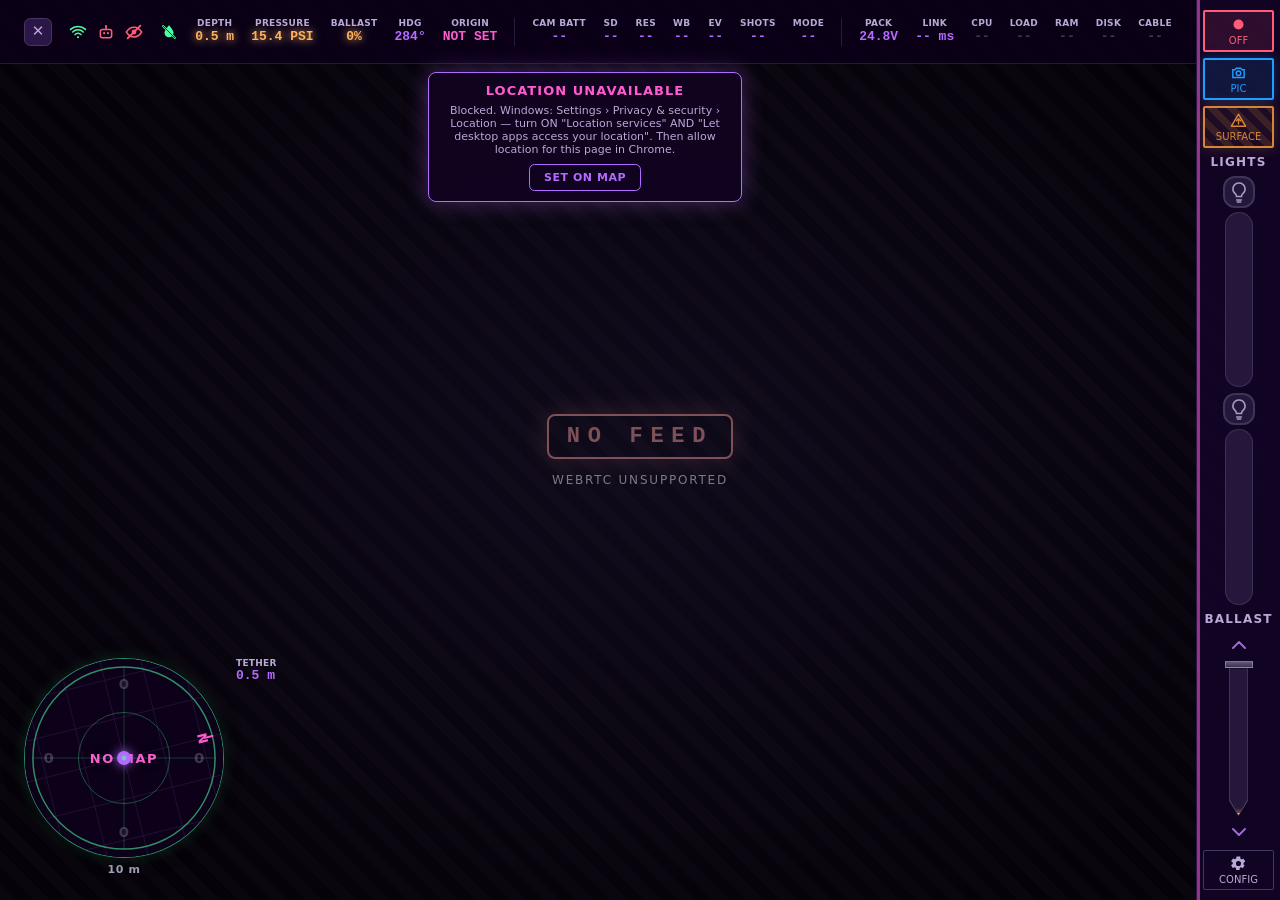
==== client/index.html @ 6495c845 "Drag up to fill the ballast, like drawing a syringe Down-to-fill was defensible while this was a bar" ====
<!DOCTYPE html><html class="dark" lang="en"><head>
<meta charset="utf-8">
<meta content="width=device-width, initial-scale=1.0, maximum-scale=1.0, user-scalable=no, viewport-fit=cover" name="viewport">
<title>Neptune</title>
<!-- app-like: installable PWA (fullscreen, no URL bar) + status-bar theming -->
<link rel="manifest" href="manifest.json">
<link rel="icon" href="icon.svg" type="image/svg+xml">
<link rel="apple-touch-icon" href="icon.svg">
<meta name="theme-color" content="#0c0118">
<meta name="mobile-web-app-capable" content="yes">
<meta name="apple-mobile-web-app-capable" content="yes">
<meta name="apple-mobile-web-app-title" content="Neptune">
<meta name="apple-mobile-web-app-status-bar-style" content="black-translucent">
<link rel="stylesheet" href="css/styles.css">
</head>
<body class="bg-surface-dim text-on-surface font-body-standard overflow-hidden select-none">

<!-- CAMERA FEED — PRIMARY view (§2), fills the viewport; shrinks to a PiP only when the map is expanded. -->
<div id="video-layer" class="fixed inset-0" style="z-index:0">
  <div id="video-backdrop"></div>
  <!-- WebRTC feed from go2rtc (WOLFANG camera). srcObject set by video.js — never unmounted. -->
  <video id="video-feed" class="w-full h-full object-cover opacity-90" muted playsinline autoplay style="position:absolute;inset:0;z-index:1;visibility:hidden"></video>
  <div id="no-feed" class="hidden">
    <div class="nf-badge" id="no-feed-badge">NO&nbsp;FEED</div>
    <div class="nf-sub" id="no-feed-sub">awaiting camera</div>
  </div>
  <div class="absolute inset-0 bg-gradient-to-t from-surface-dim/40 to-transparent" style="z-index:3"></div>
  <div class="scanning-line" style="z-index:3"></div>
</div>

<!-- TOP APP BAR -->
<header id="topbar" class="fixed top-0 left-0 h-16 flex justify-between items-center px-edge-margin z-50 bg-surface/30 backdrop-blur-lg border-b border-white/10" style="right:84px">
<!-- Degradation model (§3): every subsystem fails independently, so each gets its own icon
     (internet · ROV link · video · camera control · vehicle). Hover for the live state. -->
<!-- EXIT - first on the left, hard against the edge and away from every other control:
     the handheld has no keyboard, so this is the only way out, and it must never be
     next to something you might be reaching for mid-dive. -->
<button id="btn-exit" title="CLOSE - shut the dashboard down and stop the local server." aria-label="CLOSE - shut the dashboard down and stop the local server.">&#10005;</button>
<div id="status-tri">
  <span id="st-net" class="st-ic" title="WI-FI on this handheld - green: joined to a network that reaches the internet. Amber steady: a wireless card is here but not joined to anything. Amber blinking: joined, but that network has no internet. Red with a slash: no wireless card at all. Wi-Fi is for map imagery and address search only - never for driving the sub." aria-label="WI-FI on this handheld - green: joined to a network that reaches the internet. Amber steady: a wireless card is here but not joined to anything. Amber blinking: joined, but that network has no internet. Red with a slash: no wireless card at all. Wi-Fi is for map imagery and address search only - never for driving the sub."><svg viewBox="0 0 24 24"><path fill="none" stroke="currentColor" stroke-width="2" stroke-linecap="round" d="M2 8.5a15 15 0 0 1 20 0M5 12a10 10 0 0 1 14 0M8 15.5a5 5 0 0 1 8 0"/><circle cx="12" cy="19" r="1.4" fill="currentColor"/></svg></span>
  <!-- ROV: one glyph, three shapes. The link and the vehicle were two icons for
       one question - is there a sub on the end of this cable - so they are one.
       Shape carries the state, not just colour: red robot = nothing there,
       yellow plug = connecting, green sub = a real vehicle. Set by STATUS.render. -->
  <span id="st-rov" class="st-ic" title="THE TETHER - green submarine: cable, sub and control link all up, a real vehicle is answering. Amber plug: something is there but not talking - either a cable is plugged in with nothing answering on it, or the sub answers but the control link is not up yet. Red cut cable: this handheld has no wired adapter at all, so there is no cable for a sub to be on the end of. Red robot: cannot tell (no launcher). Red pulsing submarine: a leak." aria-label="THE TETHER - green submarine: cable, sub and control link all up, a real vehicle is answering. Amber plug: something is there but not talking - either a cable is plugged in with nothing answering on it, or the sub answers but the control link is not up yet. Red cut cable: this handheld has no wired adapter at all, so there is no cable for a sub to be on the end of. Red robot: cannot tell (no launcher). Red pulsing submarine: a leak."></span>
  <!-- THE CAMERA: one eye, three states — green open (connected), amber blinking
     (radio there, no data), red crossed (nothing). The only camera indicator:
     the CAM WIFI readout and the CAMERA LINK DEGRADED banner both said part of
     this somewhere else. Glyph and class set by STATUS.render. -->
  <span id="st-video" class="st-ic" title="THE CAMERA - green open eye: connected to the sub. Amber blinking eye: the camera&#39;s Wi-Fi is there but the sub is getting nothing from it. Red crossed eye: no camera at all, so the map becomes the driving view." aria-label="THE CAMERA - green open eye: connected to the sub. Amber blinking eye: the camera&#39;s Wi-Fi is there but the sub is getting nothing from it. Red crossed eye: no camera at all, so the map becomes the driving view."></span>
</div>
<!-- LEAK: icon-only — green drop (normal) / red crossed drop (leak). Set by renderLeak. -->
<span id="leak-icon" title="LEAK SENSOR - green crossed drop means dry. A red drop means water is inside the hull: surface immediately." aria-label="LEAK SENSOR - green crossed drop means dry. A red drop means water is inside the hull: surface immediately."></span>
<div class="metric"><span class="m-label">Depth</span><span id="depth-val" class="m-val glow-cyan" title="DEPTH - how far below the surface the sub is, in metres. Measured from water pressure, never guessed. Its colour is the same depth colour as the dive track on the map. On a real dive the colour comes from the depth sensor alone - if the ballast fill darkens and this number does not, the sensor is not reporting." aria-label="DEPTH - how far below the surface the sub is, in metres. Measured from water pressure, never guessed. Its colour is the same depth colour as the dive track on the map. On a real dive the colour comes from the depth sensor alone - if the ballast fill darkens and this number does not, the sensor is not reporting.">1.3 m</span></div>
<div class="metric"><span class="m-label">Pressure</span><span id="pressure-val" class="m-val glow-cyan" title="PRESSURE - raw water pressure in PSI. 14.7 is the surface (one atmosphere); every extra 1.42 PSI is roughly one metre down. Coloured by the depth that pressure implies, so it and DEPTH match while both sensors agree and part company the moment one of them does not." aria-label="PRESSURE - raw water pressure in PSI. 14.7 is the surface (one atmosphere); every extra 1.42 PSI is roughly one metre down. Coloured by the depth that pressure implies, so it and DEPTH match while both sensors agree and part company the moment one of them does not.">14.7 PSI</span></div>
<div class="metric"><span class="m-label">Ballast</span><span id="ballast-pct" class="m-val" title="BALLAST - how full the water tank is. 0% = empty, the sub floats. 100% = full, it sinks. Drag the BALLAST slider on the right. Coloured like the dive track, so the tank, the numbers and the trail all speak in one set of colours." aria-label="BALLAST - how full the water tank is. 0% = empty, the sub floats. 100% = full, it sinks. Drag the BALLAST slider on the right. Coloured like the dive track, so the tank, the numbers and the trail all speak in one set of colours.">40%</span></div>
<div class="metric"><span class="m-label">HDG</span><span id="heading-val" class="m-val" title="HEADING - the compass bearing the sub is pointing. 0 deg = north, 90 = east, 180 = south, 270 = west." aria-label="HEADING - the compass bearing the sub is pointing. 0 deg = north, 90 = east, 180 = south, 270 = west.">284&deg;</span></div>
<div class="metric" id="origin-tile" style="cursor:pointer" title="ORIGIN - the launch point every distance is measured from, and how accurate that fix is (smaller is better). Click to set or move it. Amber means it is getting old." aria-label="ORIGIN - the launch point every distance is measured from, and how accurate that fix is (smaller is better). Click to set or move it. Amber means it is getting old."><span class="m-label">Origin</span><span id="origin-val" class="m-val" style="color:var(--secondary)">NOT SET</span></div>
<div class="m-sep"></div>
<div class="metric"><span class="m-label">Cam Batt</span><span id="cam-battery" class="m-val" title="CAMERA BATTERY - charge left in the camera itself, separate from the sub's pack." aria-label="CAMERA BATTERY - charge left in the camera itself, separate from the sub's pack.">--</span></div>
<div class="metric"><span class="m-label">SD</span><span id="cam-sd" class="m-val" title="SD CARD - the camera's memory card. READY means it can record; anything else means it cannot." aria-label="SD CARD - the camera's memory card. READY means it can record; anything else means it cannot.">--</span></div>
<div class="metric"><span class="m-label">Res</span><span id="cam-quality" class="m-val" title="RESOLUTION - the video size the camera is recording at." aria-label="RESOLUTION - the video size the camera is recording at.">--</span></div>
<div class="metric"><span class="m-label">WB</span><span id="cam-awb" class="m-val" title="WHITE BALANCE - how the camera compensates for the colour of the light. Water swallows red first, so this changes with depth and lamp choice." aria-label="WHITE BALANCE - how the camera compensates for the colour of the light. Water swallows red first, so this changes with depth and lamp choice.">--</span></div>
<div class="metric"><span class="m-label">EV</span><span id="cam-ev" class="m-val" title="EXPOSURE - brighter (+) or darker (-) than the camera's own guess." aria-label="EXPOSURE - brighter (+) or darker (-) than the camera's own guess.">--</span></div>
<div class="metric"><span class="m-label">Shots</span><span id="cam-remaining" class="m-val" title="SHOTS LEFT - how many more stills fit on the camera's card." aria-label="SHOTS LEFT - how many more stills fit on the camera's card.">--</span></div>
<div class="metric"><span class="m-label">Mode</span><span id="cam-mode" class="m-val" title="CAMERA MODE - what the camera is currently set to do (video, photo, and so on)." aria-label="CAMERA MODE - what the camera is currently set to do (video, photo, and so on).">--</span></div>
<div class="m-sep"></div>
<div class="metric"><span class="m-label">Pack</span><span id="battery-v" class="m-val" title="PACK VOLTAGE - the sub's main battery. A fully charged pack reads near 25 V; under about 21 V it is time to surface." aria-label="PACK VOLTAGE - the sub's main battery. A fully charged pack reads near 25 V; under about 21 V it is time to surface.">--</span></div>
<div class="metric"><span class="m-label">Link</span><span id="link-ms" class="m-val" title="LINK LATENCY - round trip to the sub in milliseconds. Lower is better. Dashes mean there is no link at all." aria-label="LINK LATENCY - round trip to the sub in milliseconds. Lower is better. Dashes mean there is no link at all.">-- ms</span></div>
<!-- Pi system health - real readings from /api/system; dashes until the Pi actually answers. -->
<div class="metric" title="Pi CPU temperature"><span class="m-label">CPU</span><span id="cpu-c" class="m-val" title="PI TEMPERATURE - how hot the computer inside the sub is running." aria-label="PI TEMPERATURE - how hot the computer inside the sub is running.">--</span></div>
<div class="metric" title="Pi CPU load"><span class="m-label">Load</span><span id="cpu-pct" class="m-val" title="PI LOAD - how busy that computer is." aria-label="PI LOAD - how busy that computer is.">--</span></div>
<div class="metric" title="Pi memory used"><span class="m-label">RAM</span><span id="ram-pct" class="m-val" title="PI MEMORY - how much of its memory is in use." aria-label="PI MEMORY - how much of its memory is in use.">--</span></div>
<div class="metric" title="Pi free disk"><span class="m-label">Disk</span><span id="disk-gb" class="m-val" title="PI DISK - free space left for recordings and logs." aria-label="PI DISK - free space left for recordings and logs.">--</span></div>
<div class="metric" title="Tether link (Pi eth0)"><span class="m-label">Cable</span><span id="net-eth" class="m-val" title="CABLE - the wired network link down the tether to the sub. This is the data connection, not the cable's length." aria-label="CABLE - the wired network link down the tether to the sub. This is the data connection, not the cable's length.">--</span></div>
</header>
<!-- STALE DATA warning (§4.2) — shown when the newest telemetry the operator sees exceeds the staleness threshold -->
<div id="stale-badge" class="fixed z-50">STALE DATA <span id="stale-age"></span></div>
<!-- Shared controls-disabled reason (§4) — shown ONCE when the backend is down (not per-control) -->
<div id="controls-disabled" class="fixed z-50">NO&nbsp;LINK&nbsp;·&nbsp;CONTROLS&nbsp;DISABLED</div>

<!-- RIGHT CONTROL RAIL — stacked; LED + ballast sliders flex to fill the height -->
<aside class="fixed right-0 top-0 h-full w-[84px] z-50 glass-panel flex flex-col px-3 gap-1.5 overflow-hidden no-scrollbar border-l border-white/20 glow-shadow-rail" style="padding-top:10px;padding-bottom:10px">
<!-- REC -->
<button id="cam-rec" class="relative w-full py-1 rounded border-2 border-error bg-error/10 text-error flex flex-col items-center gap-0.5 active:scale-95 transition-all" title="RECORD - red: no camera and nothing recording. Blue: camera ready. Amber: only one of the two recorders is running. Green: camera card and handheld screen both recording." aria-label="RECORD - red: no camera and nothing recording. Blue: camera ready. Amber: only one of the two recorders is running. Green: camera card and handheld screen both recording.">
<span class="material-symbols-outlined"><svg viewBox="0 0 24 24"><circle cx="12" cy="12" r="7" fill="currentColor"/></svg></span>
<span class="cam-rec-txt font-label-caps text-[10px]">OFF</span>
</button>
<!-- STILL (picture) -->
<button id="cam-capture" class="w-full py-1 rounded border-2 btn-photo flex flex-col items-center gap-0.5 active:scale-95 transition-all" title="PHOTO - take a still. Saved to the handheld, and to the camera's card when a camera is connected. The button flashes when the shutter fires." aria-label="PHOTO - take a still. Saved to the handheld, and to the camera's card when a camera is connected. The button flashes when the shutter fires.">
<span class="material-symbols-outlined"><svg viewBox="0 0 24 24"><path fill="none" stroke="currentColor" stroke-width="2" d="M4 8h3l2-2h6l2 2h3v11H4z"/><circle cx="12" cy="13" r="3.2" fill="none" stroke="currentColor" stroke-width="2"/></svg></span>
<span class="font-label-caps text-[10px]">PIC</span>
</button>
<!-- SURFACE emergency — HOLD to activate -->
<button id="btn-surface" data-needs="link" class="relative overflow-hidden w-full py-1 rounded border-2 btn-hazard flex flex-col items-center gap-0.5 active:scale-95 transition-all" style="touch-action:none" title="EMERGENCY SURFACE - blows the ballast to bring the sub up fast. HOLD to fire. Can damage the craft, so use it on a leak, not for convenience." aria-label="EMERGENCY SURFACE - blows the ballast to bring the sub up fast. HOLD to fire. Can damage the craft, so use it on a leak, not for convenience.">
<span id="surface-fill" class="absolute inset-y-0 left-0" style="width:0%;background:color-mix(in srgb,var(--hazard) 45%,transparent)"></span>
<span class="material-symbols-outlined text-2xl" style="position:relative"><svg viewBox="0 0 24 24"><path fill="none" stroke="currentColor" stroke-width="2" stroke-linejoin="round" d="M12 3 L22 20 H2 Z"/><path fill="none" stroke="currentColor" stroke-width="2" stroke-linecap="round" stroke-linejoin="round" d="M12 17 V10 M9 12.5 L12 9.5 L15 12.5"/></svg></span>
<span class="font-label-caps text-[10px]" style="position:relative">SURFACE</span>
</button>
<!-- LIGHTS — two vertical sliders (equal height), stacked with the ballast below -->
<span class="font-label-caps text-label-caps text-on-surface-variant text-center">LIGHTS</span>
<!-- Green LED -->
<div class="flex flex-col items-center gap-1 flex-1 min-h-0 w-full">
<button id="btn-light-green" data-needs="link" class="w-8 h-8 rounded-full flex items-center justify-center bg-tertiary/30 border-2 border-tertiary glow-shadow-md active:scale-95 transition-all flex-shrink-0" title="GREEN LAMP on/off. The slider below sets brightness." aria-label="GREEN LAMP on/off. The slider below sets brightness.">
<span id="icon-light-green" class="material-symbols-outlined text-tertiary"></span>
</button>
<div id="track-green" data-needs="link" class="rail-slider flex-1 min-h-0" style="touch-action:none" title="GREEN LAMP BRIGHTNESS - drag up for brighter." aria-label="GREEN LAMP BRIGHTNESS - drag up for brighter.">
<div id="gauge-green" class="absolute bottom-0 left-0 right-0 bg-tertiary glow-shadow-sm" style="height:80%"></div>
</div>
</div>
<!-- White LED -->
<div class="flex flex-col items-center gap-1 flex-1 min-h-0 w-full">
<button id="btn-light-white" data-needs="link" class="w-8 h-8 rounded-full flex items-center justify-center bg-surface-variant border-2 border-outline-variant active:scale-95 transition-all flex-shrink-0" title="WHITE LAMP on/off. The slider below sets brightness." aria-label="WHITE LAMP on/off. The slider below sets brightness.">
<span id="icon-light-white" class="material-symbols-outlined text-on-surface-variant"></span>
</button>
<div id="track-white" data-needs="link" class="rail-slider flex-1 min-h-0" style="touch-action:none" title="WHITE LAMP BRIGHTNESS - drag up for brighter." aria-label="WHITE LAMP BRIGHTNESS - drag up for brighter.">
<div id="gauge-white" class="absolute bottom-0 left-0 right-0 bg-on-surface-variant/40" style="height:20%"></div>
</div>
</div>
<!-- BALLAST — water syringe: empty at the tip, drag UP to draw water in and dive. -->
<span class="font-label-caps text-label-caps text-on-surface-variant text-center">BALLAST</span>
<div class="flex flex-col items-center gap-1 flex-1 min-h-0 w-full">
<button id="btn-ballast-fill" data-needs="link" class="material-symbols-outlined text-primary active:bg-primary/20 rounded flex-shrink-0" title="MORE WATER - the sub dives." aria-label="MORE WATER - the sub dives."><svg viewBox="0 0 24 24"><path fill="none" stroke="currentColor" stroke-width="2" stroke-linecap="round" stroke-linejoin="round" d="M6 15l6-6 6 6"/></svg></button>
<div id="ballast-track" data-needs="link" class="rail-slider syringe flex-1 min-h-0" style="touch-action:none" title="BALLAST TANK - a syringe: the barrel is the tank and the liquid is the plunger. Drag UP to draw water in and dive, DOWN to push it out and surface, the way a syringe actually works. The liquid is coloured by the depth that much water buys, using the same twelve colours as the dive track on the map." aria-label="BALLAST TANK - a syringe: the barrel is the tank and the liquid is the plunger. Drag UP to draw water in and dive, DOWN to push it out and surface, the way a syringe actually works. The liquid is coloured by the depth that much water buys, using the same twelve colours as the dive track on the map.">
<div class="syr-glass"></div>
<div class="syr-well">
<div id="ballast-fill" class="absolute bottom-0 left-0 right-0 border-t-2" style="height:0%;background:var(--water);border-color:var(--water-edge);box-shadow:0 -1px 4px var(--water)"></div>
<div id="ballast-target-mark" class="absolute left-0 right-0" style="bottom:0%;height:2px;background:var(--secondary);box-shadow:0 0 6px var(--secondary)"></div>
</div>
<div class="syr-flange"></div>
</div>
<button id="btn-ballast-empty" data-needs="link" class="material-symbols-outlined text-primary active:bg-primary/20 rounded flex-shrink-0" title="LESS WATER - the sub rises." aria-label="LESS WATER - the sub rises."><svg viewBox="0 0 24 24"><path fill="none" stroke="currentColor" stroke-width="2" stroke-linecap="round" stroke-linejoin="round" d="M6 9l6 6 6-6"/></svg></button>
</div>
<!-- CONFIG -->
<button id="btn-config" class="w-full py-1 rounded border border-outline-variant text-on-surface-variant flex flex-col items-center gap-0.5 active:bg-surface-variant transition-colors" title="SETTINGS - the sub's address, input mapping, and the log viewer." aria-label="SETTINGS - the sub's address, input mapping, and the log viewer.">
<span class="material-symbols-outlined"><svg viewBox="0 0 24 24"><path fill="currentColor" d="M19.14 12.94c.04-.31.06-.63.06-.94s-.02-.63-.07-.94l2.03-1.58a.5.5 0 0 0 .12-.64l-1.92-3.32a.5.5 0 0 0-.6-.22l-2.39.96a7.03 7.03 0 0 0-1.62-.94l-.36-2.54A.5.5 0 0 0 13.4 2h-3.84a.5.5 0 0 0-.5.42l-.36 2.54c-.58.24-1.13.56-1.62.94l-2.39-.96a.5.5 0 0 0-.6.22L1.77 8.48a.5.5 0 0 0 .12.64l2.03 1.58c-.05.31-.09.63-.09.94s.02.63.07.94l-2.03 1.58a.5.5 0 0 0-.12.64l1.92 3.32a.5.5 0 0 0 .6.22l2.39-.96c.5.38 1.04.7 1.62.94l.36 2.54a.5.5 0 0 0 .5.42h3.84a.5.5 0 0 0 .5-.42l.36-2.54c.58-.24 1.13-.56 1.62-.94l2.39.96a.5.5 0 0 0 .6-.22l1.92-3.32a.5.5 0 0 0-.12-.64l-2.03-1.58zM12 15.6A3.6 3.6 0 1 1 12 8.4a3.6 3.6 0 0 1 0 7.2z"/></svg></span>
<span class="font-label-caps text-[10px]">CONFIG</span>
</button>
</aside>

<!-- BOTTOM-LEFT RADAR (§2) — GTA-style circular minimap. ONE map instance lives INSIDE the
     circle (collapsed) and expands to fullscreen (§3). Heading needle + ring + FWD/REV overlay
     ON TOP of the live basemap; THROTTLE/STEER readouts to the right (unmoved). -->
<div id="radar-wrap" class="fixed bottom-edge-margin left-edge-margin z-40 flex items-end gap-3">
<div class="radar-col">
<div id="radar" title="MAP - where the sub is, the path it has taken, and the circle showing how far the cable reaches. Click to open it full screen." aria-label="MAP - where the sub is, the path it has taken, and the circle showing how far the cable reaches. Click to open it full screen.">
  <!-- MAP: the single map instance — clipped to the circle when collapsed, fullscreen when expanded -->
  <div id="map-panel">
    <canvas id="map-canvas"></canvas>
    <div id="maplibre-map"></div>                       <!-- MapLibre mounts here when vendored (§3) -->
    <!-- full, honest empty state — expanded view only (§2: the radar shows a compact label instead) -->
    <div id="map-empty" class="map-empty">
      <div id="map-empty-msg" class="map-empty-msg">NO MAP AREA LOADED</div>
      <button id="map-empty-btn" class="map-empty-btn">LOAD OR DOWNLOAD</button>
    </div>
    <div id="all-stop-banner" class="all-stop-banner">ALL&nbsp;STOP — MAP&nbsp;OPEN</div>
    <!-- expanded-map toolbar (§4): place search + area management -->
    <div id="map-search">
      <input id="map-search-in" placeholder="search a place (online)" autocomplete="off">
      <button id="map-areas-btn" class="ms-btn">AREAS</button>
      <button id="map-add-area" class="ms-btn ms-primary">＋ AREA</button>
      <div id="map-search-res"></div>
    </div>
    <!-- navigate-and-select download (§4): pan under a fixed rectangle, one button -->
    <div id="area-select">
      <div id="as-read" class="as-read">~0 tiles · ~0 MB</div>
      <div class="as-row">
        <span class="as-lbl">Detail</span>
        <button id="as-std" class="as-tog on">Standard</button><button id="as-high" class="as-tog">High</button>
        <span class="as-spacer"></span>
        <button id="as-cancel" class="as-btn">CANCEL</button>
        <button id="as-dl" class="as-btn as-primary">SAVE OFFLINE</button>
      </div>
      <div id="as-prog" class="as-prog"></div>
    </div>
    <div id="map-ctl" class="map-ctl">
      <button id="map-zoom-in" class="map-btn" title="ZOOM IN (or press the right paddle, F10)." aria-label="ZOOM IN (or press the right paddle, F10).">+</button>
      <button id="map-zoom-out" class="map-btn" title="ZOOM OUT (or press the left paddle, F9)." aria-label="ZOOM OUT (or press the left paddle, F9).">&minus;</button>
      <button id="map-recenter" class="map-btn" title="RESET ZOOM to the sharpest imagery available." aria-label="RESET ZOOM to the sharpest imagery available.">&#8982;</button>
      <!-- The sub cannot report where it is; the operator can see it. -->
      <button id="map-set-rov" class="map-btn" title="PINPOINT THE SUB - the sub cannot report where it is underwater, so if you can see it, tap its real position on the map." aria-label="PINPOINT THE SUB - the sub cannot report where it is underwater, so if you can see it, tap its real position on the map.">&#9678;</button>
      <!-- Plan from somewhere you are not standing. Toggles back to the live fix. -->
      <button id="map-mock-me" class="map-btn" title="PLAN FROM ELSEWHERE - move your own dot somewhere you are not standing, to check whether a spot is reachable. Your dot turns red while you do." aria-label="PLAN FROM ELSEWHERE - move your own dot somewhere you are not standing, to check whether a spot is reachable. Your dot turns red while you do.">&#9873;</button>
      <!-- Hide the traces when the map gets busy. The sub marker always stays. -->
      <button id="map-track-toggle" class="map-btn" title="SHOW OR HIDE the paths already travelled." aria-label="SHOW OR HIDE the paths already travelled."></button>
      <button id="map-close" class="map-btn" title="CLOSE the full-screen map." aria-label="CLOSE the full-screen map.">&#10005;</button>
    </div>
  </div>
  <!-- DIAL overlay: rings + input vector + FWD/REV + rotating North — drawn OVER the map (collapsed) -->
  <svg id="radar-dial" viewBox="-100 -100 200 200">
    <circle class="sonar-ring" r="92"></circle>
    <circle class="sonar-ring2" r="46"></circle>
    <line class="sonar-cross" x1="-92" y1="0" x2="92" y2="0"></line>
    <line class="sonar-cross" x1="0" y1="-92" x2="0" y2="92"></line>
    <line id="sonar-vec" class="sonar-vec" x1="0" y1="0" x2="0" y2="0"></line>
    <circle id="sonar-dot" class="sonar-dot" cx="0" cy="0" r="7"></circle>
    <circle class="sonar-center" r="2.5"></circle>
    <!-- How much input is going each way, 0-100, one number per direction. Replaces the
         FWD/REV labels: the numbers say the same thing and say how much. Dim at rest so
         the dial stays clean, lit on the side actually being driven. -->
    <text id="in-fwd" class="sonar-num" x="0" y="-70" text-anchor="middle" title="How hard you are pushing FORWARD, 0 to 100." aria-label="How hard you are pushing FORWARD, 0 to 100.">0</text>
    <text id="in-rev" class="sonar-num" x="0" y="80" text-anchor="middle" title="How hard you are pushing BACKWARD, 0 to 100." aria-label="How hard you are pushing BACKWARD, 0 to 100.">0</text>
    <text id="in-right" class="sonar-num" x="76" y="5" text-anchor="middle" title="How hard you are steering RIGHT, 0 to 100." aria-label="How hard you are steering RIGHT, 0 to 100.">0</text>
    <text id="in-left" class="sonar-num" x="-76" y="5" text-anchor="middle" title="How hard you are steering LEFT, 0 to 100." aria-label="How hard you are steering LEFT, 0 to 100.">0</text>
    <!-- North indicator sits at the ring edge (radially clear of FWD, which is inset) -->
    <g id="radar-north"><line class="radar-n-tick" x1="0" y1="-92" x2="0" y2="-84"></line><text class="radar-n" x="0" y="-77" text-anchor="middle">N</text></g>
  </svg>
  <!-- compact empty label INSIDE the circle (collapsed only) — the whole circle is clickable -->
  <div id="radar-empty" class="radar-empty">NO&nbsp;MAP</div>
  <!-- A linked sub that reports no navigation holds position on the map, deliberately.
       A held marker and a moving-but-stalled one look identical, so this says which. -->
  <div id="nav-warning" class="nav-warning">NO&nbsp;NAV</div>
</div>
<div id="radar-scale" class="radar-scale">10&nbsp;m</div>
</div>
<!-- Throttle/steer used to be spelled out here too. The dial now carries them as the
     four directional numbers, so this keeps only what the dial cannot show. -->
<div class="sonar-readout">
<!-- Straight-line range from the launch point against the cable you have. SIM is
     clamped to it; on a real link this only warns — the launch point can move. -->
<div class="metric" style="align-items:flex-start"><span class="m-label">Tether</span><span id="sonar-teth" class="m-val" title="TETHER RANGE - how far the sub is from you in a straight line, against the length of cable you have. Amber approaching the limit, red at it." aria-label="TETHER RANGE - how far the sub is from you in a straight line, against the length of cable you have. Amber approaching the limit, red at it.">0 m</span></div>
<!-- The range is measured from the operator dot, so it is only as honest as that dot:
     PLANNED when the position is mocked, LAST KNOWN when the fix has gone cold. -->
<div id="teth-src" class="teth-src"></div>
<div id="tether-warn" class="tether-warn">TETHER</div>
</div>
</div>

<!-- Camera action toast -->
<div id="cam-toast" class="cam-toast"></div>

<!-- Full-screen overlays -->
<div id="leak-pulse"></div>
<div id="screen-flash"></div>

<!-- ============================================================================
     SCRIPTS — classic (non-module) scripts sharing global scope, loaded in
     dependency order. Classic (not ES modules) so the SAME files run from
     file:// AND when served by FastAPI. config.js MUST load first; main.js last.
     ============================================================================ -->
<script src="js/config.js"></script>
<script src="js/core.js"></script>
<script src="js/wire.js"></script>
<script src="js/store.js"></script>
<script src="js/status.js"></script>
<script src="js/recorder.js"></script>
<script src="js/logview.js"></script>
<script src="js/video.js"></script>
<script src="js/net.js"></script>
<script src="js/commands.js"></script>
<script src="js/input.js"></script>
<script src="js/controls.js"></script>
<script src="js/render.js"></script>
<script src="js/camera.js"></script>
<script src="js/tiles.js"></script>
<script src="js/map.js"></script>
<script src="js/navui.js"></script>
<script src="js/main.js"></script>
</body></html>
---- client/css/styles.css ----
/* ============================================================================
   NEPTUNE COMMAND — stylesheet
   Self-contained: replaces cdn.tailwindcss.com + Google Fonts + Material
   Symbols. Every utility class used by the markup is reproduced here so the
   client runs fully offline. Custom theme (colors / spacing / fonts /
   borderRadius) matches the original tailwind.config verbatim — including
   borderRadius.full = .75rem, which makes the "circular" buttons render as
   rounded squares (as they did under the CDN build). Design preserved exactly.
   ============================================================================ */
:root{
  /* ===== JOKER CYBERPUNK — electric purple + neon green on deep violet-black =====
     primary  = electric purple (dominant HUD accent)
     tertiary = neon green (armed / lights / highlights)
     secondary= hot magenta (surface/warnings)   error = hot pink-red */
  --surface-dim:#0c0118; --tertiary-fixed-dim:#3fe089; --surface-container-low:#180a2e;
  --on-primary-fixed-variant:#3a1466; --on-background:#ece3ff; --secondary-fixed-dim:#ff5bd0;
  --secondary-fixed:#ffc7ef; --on-error-container:#ffd9df; --on-primary-container:#e9d6ff;
  --secondary:#ff5bd0; --inverse-primary:#7a3bd0; --surface:#0c0118; --on-surface:#ece3ff;
  --tertiary:#4dffa6; --primary-fixed-dim:#9a4dff; --surface-container-highest:#33214f;
  --on-surface-variant:#b9a9d6; --on-primary-fixed:#1c0033; --inverse-surface:#ece3ff;
  --on-tertiary-fixed-variant:#00522d; --primary-container:#7a3bd0; --error-container:#7a0022;
  --surface-tint:#b46bff; --primary:#b46bff; --on-primary:#25004a; --on-secondary-container:#ffe3f7;
  --tertiary-container:#2fd47f; --inverse-on-surface:#241536; --secondary-container:#a01f7a;
  --surface-variant:#2a1748; --error:#ff5c7a; --background:#0c0118; --on-tertiary:#00311a;
  --on-error:#4a0012; --on-secondary-fixed-variant:#7a1560; --on-secondary-fixed:#33002a;
  --on-tertiary-container:#00311a; --surface-container-lowest:#070010; --outline:#8a7aa8;
  --primary-fixed:#c99bff; --on-tertiary-fixed:#00210f; --surface-bright:#3a2758;
  --on-secondary:#4a0038; --surface-container-high:#241338; --tertiary-fixed:#8fffc4;
  --surface-container:#1a0a30; --outline-variant:#453860;
  --water:#5ec8ff; --water-edge:#9adcff;   /* ballast = water (light blue) */
  --hazard:#ff8c1a;                        /* emergency SURFACE = orange (danger) */
  --photo:#1f9dff;                         /* PIC / capture = neon electric blue */
  /* Font substitutes (system stacks — named families first if ever installed) */
  --font-sans:'Plus Jakarta Sans',ui-sans-serif,system-ui,-apple-system,'Segoe UI',Roboto,Helvetica,Arial,sans-serif;
  --font-mono:'JetBrains Mono',ui-monospace,SFMono-Regular,'SF Mono',Menlo,Consolas,'Liberation Mono',monospace;
  --font-head:'Space Grotesk',ui-sans-serif,system-ui,-apple-system,'Segoe UI',Roboto,sans-serif;
}
*,*::before,*::after{box-sizing:border-box}
html,body{height:100%;margin:0}
body{min-height:100%;-webkit-font-smoothing:antialiased}
button{font:inherit;color:inherit;background:none;border:0;margin:0;padding:0;cursor:pointer}
img{display:block}

/* ---- base body classes ---- */
.bg-surface-dim{background-color:var(--surface-dim)}
.text-on-surface{color:var(--on-surface)}
.font-body-standard{font-family:var(--font-sans)}
.overflow-hidden{overflow:hidden}
.select-none{-webkit-user-select:none;user-select:none}

/* ---- position ---- */
.fixed{position:fixed}.absolute{position:absolute}.relative{position:relative}
.inset-0{top:0;right:0;bottom:0;left:0}
.inset-y-0{top:0;bottom:0}
.top-0{top:0}.left-0{left:0}.right-0{right:0}.bottom-0{bottom:0}
.top-2{top:.5rem}.right-2{right:.5rem}
.top-1\/2{top:50%}.left-1\/2{left:50%}.right-1\/2{right:50%}
.right-\[134px\]{right:134px}
.z-0{z-index:0}.z-40{z-index:40}.z-50{z-index:50}

/* ---- display / flex ---- */
.flex{display:flex}.flex-col{flex-direction:column}
.items-center{align-items:center}
.justify-center{justify-content:center}.justify-between{justify-content:space-between}
.gap-1{gap:.25rem}.gap-2{gap:.5rem}.gap-3{gap:.75rem}.gap-4{gap:1rem}.gap-6{gap:1.5rem}
.gap-panel-gap{gap:12px}

/* ---- sizing ---- */
.w-full{width:100%}.h-full{height:100%}
.w-2{width:.5rem}.h-2{height:.5rem}
.w-4{width:1rem}.w-6{width:1.5rem}
.w-8{width:2rem}.h-8{height:2rem}
.w-12{width:3rem}.h-12{height:3rem}
.w-16{width:4rem}.h-16{height:4rem}
.w-20{width:5rem}.h-20{height:5rem}
.w-24{width:6rem}.h-24{height:6rem}
.w-32{width:8rem}.h-32{height:8rem}
.w-48{width:12rem}.w-64{width:16rem}
.h-3{height:.75rem}.h-1\.5{height:.375rem}
.w-\[110px\]{width:110px}.w-\[84px\]{width:84px}.w-\[2px\]{width:2px}
.w-1\/4{width:25%}.w-1\/3{width:33.333333%}

/* ---- spacing (padding / margin) ---- */
.px-edge-margin{padding-left:24px;padding-right:24px}
.px-4{padding-left:1rem;padding-right:1rem}
.px-3{padding-left:.75rem;padding-right:.75rem}
aside.px-3{padding-left:6px;padding-right:6px}
.px-2{padding-left:.5rem;padding-right:.5rem}
.py-1{padding-top:.25rem;padding-bottom:.25rem}
.py-3{padding-top:.75rem;padding-bottom:.75rem}
.py-4{padding-top:1rem;padding-bottom:1rem}
.p-1{padding:.25rem}.p-2{padding:.5rem}.p-4{padding:1rem}
.pt-1{padding-top:.25rem}.pt-20{padding-top:5rem}
.pb-1{padding-bottom:.25rem}.pb-safe-area-bottom{padding-bottom:32px}
.mt-1{margin-top:.25rem}.mt-2{margin-top:.5rem}.mt-3{margin-top:.75rem}.mt-auto{margin-top:auto}
.mb-1{margin-bottom:.25rem}
.bottom-edge-margin{bottom:24px}.left-edge-margin{left:24px}

/* ---- borders / radius ---- */
.border{border:1px solid transparent}
.border-2{border:2px solid transparent}
.border-4{border:4px solid transparent}
.border-b{border-bottom:1px solid transparent}
.border-l{border-left:1px solid transparent}
.border-r{border-right:1px solid transparent}
.border-t-2{border-top:2px solid transparent}
.rounded{border-radius:.125rem}
.rounded-lg{border-radius:.25rem}
.rounded-xl{border-radius:.5rem}
.rounded-full{border-radius:.75rem}       /* config override: full = 0.75rem */
.border-white\/10{border-color:rgba(255,255,255,.1)}
.border-white\/5{border-color:rgba(255,255,255,.05)}
.border-white\/20{border-color:rgba(255,255,255,.2)}
.border-tertiary{border-color:var(--tertiary)}
.border-tertiary\/50{border-color:color-mix(in srgb,var(--tertiary) 50%,transparent)}
.border-outline-variant{border-color:var(--outline-variant)}
.border-primary{border-color:var(--primary)}
.border-primary\/20{border-color:color-mix(in srgb,var(--primary) 20%,transparent)}
.border-primary\/30{border-color:color-mix(in srgb,var(--primary) 30%,transparent)}
.border-error{border-color:var(--error)}
.border-error-container{border-color:var(--error-container)}
.border-secondary{border-color:var(--secondary)}

/* ---- backgrounds ---- */
.bg-surface-variant{background-color:var(--surface-variant)}
.bg-tertiary{background-color:var(--tertiary)}
.bg-primary{background-color:var(--primary)}
.bg-error{background-color:var(--error)}
.bg-surface\/30{background-color:color-mix(in srgb,var(--surface) 30%,transparent)}
.bg-tertiary\/20{background-color:color-mix(in srgb,var(--tertiary) 20%,transparent)}
.bg-tertiary\/30{background-color:color-mix(in srgb,var(--tertiary) 30%,transparent)}
.bg-primary\/10{background-color:color-mix(in srgb,var(--primary) 10%,transparent)}
.bg-primary\/40{background-color:color-mix(in srgb,var(--primary) 40%,transparent)}
.bg-primary\/60{background-color:color-mix(in srgb,var(--primary) 60%,transparent)}
.bg-surface-variant\/50{background-color:color-mix(in srgb,var(--surface-variant) 50%,transparent)}
.bg-surface-variant\/40{background-color:color-mix(in srgb,var(--surface-variant) 40%,transparent)}
.bg-error\/10{background-color:color-mix(in srgb,var(--error) 10%,transparent)}
.bg-secondary\/10{background-color:color-mix(in srgb,var(--secondary) 10%,transparent)}
.bg-secondary\/40{background-color:color-mix(in srgb,var(--secondary) 40%,transparent)}
.bg-on-surface-variant\/40{background-color:color-mix(in srgb,var(--on-surface-variant) 40%,transparent)}
.bg-surface-dim\/80{background-color:color-mix(in srgb,var(--surface-dim) 80%,transparent)}
.bg-white\/20{background-color:rgba(255,255,255,.2)}
.bg-gradient-to-t{background-image:linear-gradient(to top,var(--grad-from,transparent),var(--grad-to,transparent))}
.from-surface-dim\/40{--grad-from:color-mix(in srgb,var(--surface-dim) 40%,transparent)}
.to-transparent{--grad-to:transparent}

/* ---- text colors ---- */
.text-primary{color:var(--primary)}
.text-tertiary{color:var(--tertiary)}
.text-on-surface-variant{color:var(--on-surface-variant)}
.text-error{color:var(--error)}
.text-secondary{color:var(--secondary)}
.text-secondary\/70{color:color-mix(in srgb,var(--secondary) 70%,transparent)}
.text-on-error{color:var(--on-error)}
.text-primary\/50{color:color-mix(in srgb,var(--primary) 50%,transparent)}

/* ---- fonts / sizes (theme) ---- */
.font-headline-sm{font-family:var(--font-head)}
.font-label-caps{font-family:var(--font-sans)}
.font-telemetry-sm,.font-telemetry-md,.font-telemetry-lg{font-family:var(--font-mono)}
.text-label-caps{font-size:12px;line-height:16px;letter-spacing:.1em;font-weight:700}
.text-body-standard{font-size:16px;line-height:24px;font-weight:400}
.text-telemetry-lg{font-size:32px;line-height:40px;letter-spacing:-.02em;font-weight:700}
.text-telemetry-sm{font-size:14px;line-height:20px;font-weight:400}
.text-telemetry-md{font-size:20px;line-height:28px;font-weight:500}
.text-headline-sm{font-size:24px;line-height:32px;font-weight:600}
.text-sm{font-size:.875rem;line-height:1.25rem}
.text-xl{font-size:1.25rem;line-height:1.75rem}
.text-2xl{font-size:1.5rem;line-height:2rem}
.text-4xl{font-size:2.25rem;line-height:2.5rem}
.text-\[10px\]{font-size:10px}
.font-bold{font-weight:700}
.uppercase{text-transform:uppercase}
.tracking-widest{letter-spacing:.1em}
.text-center{text-align:center}
.leading-tight{line-height:1.25}
.\[writing-mode\:vertical-lr\]{writing-mode:vertical-lr}

/* ---- effects ---- */
.opacity-90{opacity:.9}.opacity-50{opacity:.5}
.object-cover{object-fit:cover}
.backdrop-blur-lg{-webkit-backdrop-filter:blur(16px);backdrop-filter:blur(16px)}
.overflow-y-auto{overflow-y:auto}

/* arbitrary shadows / drop-shadows from the mockup, as named classes */
.glow-shadow-sm{box-shadow:0 0 8px #4dffa6}
.glow-shadow-md{box-shadow:0 0 12px #4dffa6}
.glow-shadow-rail{box-shadow:0 0 15px rgba(180,107,255,.4)}
.glow-shadow-estop{box-shadow:0 0 30px rgba(255,92,122,.4)}
.glow-drop-title{filter:drop-shadow(0 0 8px rgba(180,107,255,.6))}

/* ---- transforms / transitions / animation ---- */
.-translate-x-1\/2{transform:translateX(-50%)}
.-translate-y-1\/2{transform:translateY(-50%)}
.transition-all{transition:all .15s ease}
.transition-colors{transition:background-color .15s ease,border-color .15s ease,color .15s ease}
.transition-transform{transition:transform .12s ease}
.animate-pulse{animation:pulse 2s cubic-bezier(.4,0,.6,1) infinite}
@keyframes pulse{0%,100%{opacity:1}50%{opacity:.5}}
.active\:scale-95:active{transform:scale(.95)}
.active\:scale-90:active{transform:scale(.9)}
.active\:bg-primary\/20:active{background-color:color-mix(in srgb,var(--primary) 20%,transparent)}
.active\:bg-surface-variant:active{background-color:var(--surface-variant)}
.active\:bg-tertiary\/20:active{background-color:color-mix(in srgb,var(--tertiary) 20%,transparent)}
.hover\:bg-error\/20:hover{background-color:color-mix(in srgb,var(--error) 20%,transparent)}

/* ---- original custom classes from the mockup ---- */
.glass-panel{background:rgba(18,4,38,.6);-webkit-backdrop-filter:blur(16px);backdrop-filter:blur(16px);border-left:1px solid rgba(180,107,255,.18)}
.glow-cyan{text-shadow:0 0 10px rgba(180,107,255,.6)}
.glow-green{text-shadow:0 0 10px rgba(77,255,166,.85)}
.border-glow-primary{box-shadow:0 0 8px rgba(180,107,255,.45)}
.scanning-line{position:absolute;width:100%;height:2px;background:linear-gradient(90deg,transparent,rgba(77,255,166,.25),transparent);top:0;animation:scan 4s linear infinite}
@keyframes scan{from{top:0}to{top:100%}}
.hud-crosshair::before,.hud-crosshair::after{content:'';position:absolute;background:rgba(180,107,255,.5)}
.hud-crosshair::before{width:40px;height:1px;left:-20px}
.hud-crosshair::after{width:1px;height:40px;top:-20px}
.no-scrollbar{scrollbar-width:none;-ms-overflow-style:none}
.no-scrollbar::-webkit-scrollbar{display:none}

/* ---- Material-Symbol substitutes: inline SVG icons ---- */
.material-symbols-outlined{display:inline-flex;align-items:center;justify-content:center;vertical-align:middle;width:1em;height:1em;font-size:24px;line-height:1}
.material-symbols-outlined svg{width:1em;height:1em;display:block}
.material-symbols-outlined svg [fill="currentColor"],
.material-symbols-outlined svg[fill="currentColor"]{fill:currentColor}

/* ============================================================================
   CONTROL-LAYER ADDITIONS (status HUD, overlays, config modal)
   ============================================================================ */
.hud-chip{display:flex;align-items:center;gap:.45rem;padding:5px 9px;border-radius:.5rem;
  background:rgba(18,4,38,.6);-webkit-backdrop-filter:blur(16px);backdrop-filter:blur(16px);
  border:1px solid rgba(180,107,255,.2);font-family:var(--font-sans);font-size:11px;
  letter-spacing:.09em;font-weight:700;white-space:nowrap;color:var(--on-surface-variant);line-height:1}
.hud-chip.clickable{cursor:pointer}
.hud-dot{width:8px;height:8px;border-radius:50%;flex:0 0 auto;background:var(--outline)}
.dot-ok{background:var(--tertiary);box-shadow:0 0 8px var(--tertiary)}
.dot-warn{background:var(--secondary);box-shadow:0 0 8px var(--secondary)}
.dot-bad{background:var(--error);box-shadow:0 0 8px var(--error)}
.txt-ok{color:var(--tertiary)}.txt-warn{color:var(--secondary)}.txt-bad{color:var(--error)}

#video-backdrop{position:absolute;inset:0;background:
  radial-gradient(ellipse at 50% 30%,#2a0d52 0%,#160636 55%,#0c0118 100%);z-index:0}
#no-feed{position:absolute;inset:0;z-index:2;display:flex;flex-direction:column;align-items:center;
  justify-content:center;gap:14px;background:
  repeating-linear-gradient(45deg,rgba(180,107,255,.04) 0 12px,transparent 12px 24px),
  radial-gradient(ellipse at center,#1c0940 0%,#0c0118 80%);text-align:center}
#no-feed .nf-badge{font-family:var(--font-mono);letter-spacing:.35em;color:var(--error);font-weight:700;
  font-size:22px;border:2px solid var(--error);padding:8px 18px;border-radius:.5rem;
  box-shadow:0 0 24px rgba(255,92,122,.3)}
#no-feed .nf-sub{font-family:var(--font-sans);font-size:12px;letter-spacing:.15em;color:var(--on-surface-variant);text-transform:uppercase}
#no-feed.hidden{display:none}
#video-feed{position:relative;z-index:1}

#leak-pulse{position:fixed;inset:0;z-index:60;pointer-events:none;opacity:0}
#leak-pulse.on{animation:leakpulse 1.1s ease-in-out infinite}
@keyframes leakpulse{
  0%,100%{opacity:.25;box-shadow:inset 0 0 90px 8px rgba(255,70,60,.25)}
  50%{opacity:1;box-shadow:inset 0 0 170px 42px rgba(255,70,60,.6)}}

#screen-flash{position:fixed;inset:0;z-index:70;pointer-events:none;background:rgba(255,120,110,.0);opacity:0}
#screen-flash.fire{animation:flashonce .45s ease-out}
@keyframes flashonce{0%{opacity:1;background:rgba(255,120,110,.5)}100%{opacity:0}}

.is-stale{opacity:.45;color:var(--outline)!important}

/* ---- CONFIG / input remapper modal ---- */
#mapper-modal{position:fixed;inset:0;z-index:85;display:none;align-items:center;justify-content:center;
  background:color-mix(in srgb,var(--surface-dim) 80%,transparent);-webkit-backdrop-filter:blur(4px);backdrop-filter:blur(4px)}
#mapper-modal.show{display:flex}
#mapper-modal .mp-card{background:rgba(16,4,32,.97);border:1px solid rgba(180,107,255,.25);border-radius:.5rem;
  width:560px;max-width:94vw;max-height:88vh;display:flex;flex-direction:column;box-shadow:0 0 40px rgba(180,107,255,.3)}
#mapper-modal .mp-head{padding:14px 20px;border-bottom:1px solid rgba(255,255,255,.1);display:flex;justify-content:space-between;align-items:center}
#mapper-modal .mp-raw{font-family:var(--font-mono);font-size:12px;color:var(--primary);background:rgba(0,0,0,.35);
  padding:8px 12px;margin:12px 20px 4px;border-radius:.25rem;border:1px solid var(--outline-variant);white-space:nowrap;overflow-x:auto}
#mapper-modal .mp-list{overflow-y:auto;padding:4px 20px 8px}
#mapper-modal .mp-row{display:flex;align-items:center;gap:10px;padding:8px 0;border-bottom:1px solid rgba(255,255,255,.06)}
#mapper-modal .mp-name{flex:0 0 150px;font-family:var(--font-sans);font-size:13px;font-weight:700;color:var(--on-surface)}
#mapper-modal .mp-bind{flex:1;font-family:var(--font-mono);font-size:12px;color:var(--on-surface-variant);overflow:hidden;text-overflow:ellipsis;white-space:nowrap}
#mapper-modal .mp-row.learning .mp-bind{color:var(--secondary);animation:pulse 1s infinite}
#mapper-modal .mp-btn{font-family:var(--font-sans);font-size:11px;font-weight:700;letter-spacing:.06em;padding:5px 10px;
  border-radius:.25rem;border:1px solid var(--outline-variant);color:var(--on-surface-variant);cursor:pointer;white-space:nowrap}
#mapper-modal .mp-btn:hover{border-color:var(--primary);color:var(--primary)}
#mapper-modal .mp-foot{padding:14px 20px;border-top:1px solid rgba(255,255,255,.1);display:flex;justify-content:space-between;gap:12px;align-items:center}
#mapper-modal .mp-btn.active{border-color:var(--primary);color:var(--primary)}

/* ---- CAMERA UI ---- */
#cam-warning{display:none;padding:6px 16px;border-radius:.5rem;background:color-mix(in srgb,var(--error) 22%,var(--surface-dim));
  border:1px solid var(--error);color:var(--error);font-family:var(--font-sans);font-size:12px;font-weight:700;
  letter-spacing:.06em;white-space:nowrap;box-shadow:0 0 20px rgba(255,92,122,.35);animation:pulse 1.4s infinite}
#cam-warning.show{display:block}

#no-feed.reconfiguring .nf-badge{color:var(--secondary);border-color:var(--secondary);box-shadow:0 0 24px rgba(255,91,208,.3)}

/* REC states — the button is the only camera indicator now, so its colour has to
   carry both facts: is a camera there, and is anything actually being recorded. */
#cam-rec[data-rec="nocam"]{border-color:var(--error);color:var(--error);
  background:color-mix(in srgb,var(--error) 12%,transparent)}
#cam-rec[data-rec="ready"]{border-color:var(--photo);color:var(--photo);
  background:color-mix(in srgb,var(--photo) 12%,transparent)}
#cam-rec[data-rec="partial"]{background:var(--hazard);color:#2b1400;border-color:var(--hazard);
  box-shadow:0 0 20px rgba(255,140,26,.7);animation:recpulse 1.4s ease-in-out infinite}
#cam-rec[data-rec="all"]{background:var(--tertiary);color:#00311a;border-color:var(--tertiary);
  box-shadow:0 0 20px rgba(77,255,166,.7);animation:recpulse 1.4s ease-in-out infinite}
@keyframes recpulse{50%{box-shadow:0 0 6px rgba(255,92,122,.35)}}
/* PIC: a shutter needs to be FELT. One bright flash of the button on capture. */
#cam-capture.shot{animation:picflash .45s ease-out}
@keyframes picflash{0%{background:var(--photo);color:#0c0118;box-shadow:0 0 26px var(--photo)}
  100%{background:transparent;box-shadow:none}}
#cam-rec:disabled,#cam-capture:disabled{opacity:.5;cursor:default}

.cam-toast{position:fixed;left:50%;transform:translateX(-50%);bottom:120px;z-index:80;pointer-events:none;
  padding:8px 16px;border-radius:.5rem;background:rgba(16,4,32,.95);border:1px solid var(--outline-variant);
  color:var(--on-surface);font-family:var(--font-sans);font-size:12px;opacity:0;transition:opacity .2s ease;white-space:nowrap}
.cam-toast.show{opacity:1}
.cam-toast.ok{border-color:var(--tertiary);color:var(--tertiary)}
.cam-toast.warn{border-color:var(--secondary);color:var(--secondary)}
.cam-toast.bad{border-color:var(--error);color:var(--error)}

/* config panel rows */
.cfg-row{display:flex;align-items:center;gap:10px;padding:5px 0}
.cfg-name{flex:0 0 90px;font-family:var(--font-sans);font-size:12px;font-weight:700;color:var(--on-surface)}
.cfg-select{flex:1;background:rgba(0,0,0,.3);border:1px solid var(--outline-variant);border-radius:.25rem;
  color:var(--on-surface);font-family:var(--font-mono);font-size:12px;padding:5px 8px;outline:none}
.cfg-select:focus{border-color:var(--primary)}

/* file browser */
.cfg-file-tabs{display:flex;gap:6px;margin-bottom:6px}
.cfg-file{display:flex;align-items:center;gap:10px;padding:6px 0;border-bottom:1px solid rgba(255,255,255,.06)}
.cfg-thumb{width:56px;height:32px;object-fit:cover;border-radius:.25rem;background:var(--surface-variant);flex:0 0 auto}
.cfg-file-meta{flex:1;min-width:0}
.cfg-file-name{font-family:var(--font-mono);font-size:11px;color:var(--on-surface);white-space:nowrap;overflow:hidden;text-overflow:ellipsis}
.cfg-file-sub{font-family:var(--font-sans);font-size:10px;color:var(--on-surface-variant)}

/* ---- PIC (capture) button: neon electric blue ---- */
.btn-photo{border-color:var(--photo);color:var(--photo);
  background:color-mix(in srgb,var(--photo) 12%,transparent);box-shadow:0 0 12px rgba(31,157,255,.3)}

/* ---- EMERGENCY SURFACE button: orange + hazard stripes (danger) ---- */
.btn-hazard{border-color:var(--hazard);color:var(--hazard);
  background:repeating-linear-gradient(45deg,color-mix(in srgb,var(--hazard) 16%,transparent) 0 7px,transparent 7px 14px),
            color-mix(in srgb,var(--hazard) 7%,transparent);
  box-shadow:0 0 14px rgba(255,140,26,.28)}

/* ---- RADAR: GTA-style circular minimap (§2). ONE map instance; collapsed lives
   INSIDE the circle, expanded fills the viewport (§3). Camera is primary. ---- */
#radar-wrap{pointer-events:none}                 /* wrap is inert; only the circle/readout catch input */
.radar-col{display:flex;flex-direction:column;align-items:center;gap:5px;pointer-events:auto}
#radar{position:relative;width:var(--radar-px,200px);height:var(--radar-px,200px);border-radius:50%;
  overflow:hidden;cursor:pointer;background:#0c0118;
  border:1.5px solid color-mix(in srgb,var(--tertiary) 55%,transparent);
  box-shadow:0 0 18px rgba(0,0,0,.6),0 0 14px rgba(77,255,166,.18)}
#map-canvas{width:100%;height:100%;display:block;background:#0c0118;touch-action:none}   /* touch-action:none → drag/tap become pointer events */
#maplibre-map{position:absolute;inset:0;pointer-events:none}   /* empty unless MapLibre is vendored — must not eat the canvas's drag/tap */
#map-panel{position:absolute;inset:0;opacity:1;transition:opacity .25s ease}   /* fills the circle (collapsed) */
#radar-dial{position:absolute;inset:0;width:100%;height:100%;overflow:visible;pointer-events:none;z-index:4}
.radar-empty{position:absolute;inset:0;display:none;align-items:center;justify-content:center;z-index:3;
  font-family:var(--font-sans);font-size:13px;font-weight:800;letter-spacing:.12em;color:var(--secondary);
  text-shadow:0 0 8px var(--surface-dim);pointer-events:none}
body:not(.map-expanded) #radar.empty .radar-empty{display:flex}
/* NO NAV — a vehicle is linked but sending no navigation, so the marker holds
   position on purpose. Sits at the bottom of the circle, clear of FWD/REV and the
   dial centre; z-index above the dial so it is never drawn under the vector. */
.nav-warning{position:absolute;left:50%;bottom:4px;transform:translateX(-50%);display:none;z-index:5;
  padding:2px 8px;border-radius:9px;white-space:nowrap;pointer-events:none;
  font-family:var(--font-sans);font-size:9px;font-weight:800;letter-spacing:.10em;
  color:var(--error);background:rgba(12,1,24,.88);border:1px solid var(--error)}
.nav-warning.on{display:block}
body.map-expanded .nav-warning{bottom:auto;top:14px;font-size:12px;padding:4px 12px;letter-spacing:.14em}
.radar-scale{font-family:var(--font-sans);font-size:11px;font-weight:700;letter-spacing:.06em;
  color:rgba(236,227,255,.72);text-shadow:0 0 6px var(--surface-dim);pointer-events:none}
.radar-n{fill:var(--secondary);font-family:var(--font-sans);font-size:13px;font-weight:800}
.radar-n-tick{stroke:var(--secondary);stroke-width:2;stroke-linecap:round}

/* EXPANDED — the same map goes fullscreen; the dial/scale/readout step aside; video → PiP (§3) */
@keyframes mapExpandIn{from{opacity:.25;transform:scale(.94)}to{opacity:1;transform:none}}
body.map-expanded #map-panel{position:fixed;inset:0;width:100vw;height:100vh;z-index:2;cursor:default;
  animation:mapExpandIn .28s ease}
body.map-expanded #radar{overflow:visible;border:0;box-shadow:none;background:transparent;cursor:default}
body.map-expanded #radar-dial,
body.map-expanded #radar-empty,
body.map-expanded .radar-scale,
body.map-expanded #radar-wrap .sonar-readout{display:none}
body.map-expanded #video-layer{position:fixed;inset:auto;top:72px;right:94px;width:280px;height:158px;
  border:1px solid rgba(180,107,255,.4);border-radius:.5rem;overflow:hidden;z-index:41;cursor:pointer}
body.map-expanded #video-layer #no-feed .nf-badge{font-size:13px;letter-spacing:.2em;padding:5px 12px}

/* ALL STOP banner — shown while the map is expanded with all-stop engaged (§3) */
.all-stop-banner{position:absolute;top:76px;left:calc(50% - 55px);transform:translateX(-50%);display:none;z-index:6;
  font-family:var(--font-sans);font-size:14px;font-weight:800;letter-spacing:.14em;padding:8px 18px;border-radius:.4rem;
  color:var(--hazard);border:1.5px solid var(--hazard);background:color-mix(in srgb,var(--hazard) 12%,rgba(12,1,24,.85));
  box-shadow:0 0 18px rgba(255,140,26,.35);pointer-events:none;white-space:nowrap}
body.map-expanded .all-stop-banner.on{display:block}

/* ---- BLIND NAV -----------------------------------------------------------
   The camera is gone, so the map becomes the PRIMARY view and the sub is driven
   on instruments. Deliberately not the same as .map-expanded: that one engages
   all-stop and switches to north-up for planning. This stays heading-up, keeps
   following the sub, and leaves the throttle live - it is a driving view.
   MAP.expanded stays false precisely so all of that behaviour comes for free. */
body.map-blind #map-panel{position:fixed;inset:0;width:100vw;height:100vh;z-index:2;cursor:default;
  animation:mapExpandIn .28s ease}
/* The dial does NOT move. Same corner, same size, same side as with a live feed —
   switching to blind nav should feel like the picture fell away from behind the
   instruments, not like a different application. Only the MAP changes: it leaves the
   circle and fills the screen.
   #radar therefore keeps its 200 px box, so the dial, the scale and the readout lay
   out exactly as they do collapsed. #map-panel is position:fixed, whose containing
   block is the viewport, so it escapes the circle without the ring being resized —
   overflow:visible here is belt-and-braces for that escape.
   #radar keeps its BORDER too, even though the full-screen map now paints over it:
   the dial is inset:0 inside that border, so dropping it grew the dial by 2 px and
   shifted it by 1 — the dial would then not be in the same place at all. */
body.map-blind #radar{overflow:visible;background:transparent;cursor:default}
/* The dial brings its own backdrop, because #radar's is now behind the map. The ring
   is a box-shadow spread, NOT a border, so it adds nothing to the box and the dial's
   geometry stays byte-identical to the live-feed view. */
body.map-blind #radar-dial{background:rgba(12,1,24,.78);border-radius:50%;
  box-shadow:0 0 0 1.5px color-mix(in srgb,var(--tertiary) 55%,transparent),
             0 0 18px rgba(0,0,0,.6),0 0 14px rgba(77,255,166,.18)}
/* The wrap (dial + scale + tether readout) rides above the full-screen map. */
body.map-blind #radar-wrap{z-index:42}
/* Do NOT hide #radar with opacity/visibility here: #map-panel is a CHILD of it, so
   that blanks the entire map. The ring is already made invisible above via
   border:0 + background:transparent, which is enough. */
/* Zoom controls belong here too: without them blind nav is stuck at whatever scale
   the radar happened to be on, and a driving view you cannot zoom is not much use. */
body.map-blind #map-ctl{display:flex}
/* No close button in blind nav: there is nothing to close, and leaving would land on
   a full-screen NO FEED - strictly less useful than the map that replaced it. The
   camera view comes back on its own when the feed does. */
body.map-blind:not(.map-expanded) #map-close{display:none}
body.map-blind #radar-empty{display:none}
/* Video shrinks to a corner tile. It stays on screen ON PURPOSE: it is how the
   operator notices the feed coming back, and tapping it returns to camera view. */
body.map-blind #video-layer{position:fixed;inset:auto;top:72px;right:94px;width:240px;height:135px;
  border:1px solid var(--hazard);border-radius:.5rem;overflow:hidden;z-index:41;cursor:pointer;
  filter:grayscale(.6) brightness(.7)}
body.map-blind #video-layer #no-feed .nf-badge{font-size:12px;letter-spacing:.18em;padding:4px 10px}

/* BLIND NAV banner removed - the eye icon in the top bar says it in one glyph. */

/* full empty state — expanded view only (the radar uses the compact .radar-empty) */
.map-empty{position:absolute;inset:0;display:none;flex-direction:column;align-items:center;justify-content:center;
  gap:10px;background:rgba(12,1,24,.6);text-align:center;padding:12px;z-index:5}
body.map-expanded .map-empty.on{display:flex}
.map-empty-msg{font-family:var(--font-sans);font-size:14px;font-weight:700;letter-spacing:.08em;color:var(--secondary)}
.map-empty-btn{font-family:var(--font-sans);font-size:12px;font-weight:700;letter-spacing:.06em;padding:8px 16px;
  border-radius:.3rem;border:1px solid var(--secondary);color:var(--secondary);background:transparent;cursor:pointer}
.map-empty-btn:hover{background:color-mix(in srgb,var(--secondary) 15%,transparent)}
.map-ctl{position:absolute;right:94px;bottom:20px;z-index:7;display:none;flex-direction:column;gap:6px}
body.map-expanded #map-ctl{display:flex}
.map-btn{width:34px;height:34px;border-radius:.4rem;border:1px solid rgba(180,107,255,.35);
  background:rgba(18,4,38,.7);-webkit-backdrop-filter:blur(8px);backdrop-filter:blur(8px);
  color:var(--primary);font-family:var(--font-sans);font-size:16px;font-weight:700;cursor:pointer;line-height:1}
.map-btn:hover{border-color:var(--primary)}

/* ---- expanded-map toolbar + navigate-and-select download (§4) ---- */
#map-search{position:absolute;top:76px;left:16px;z-index:6;display:none;flex-wrap:wrap;gap:6px;width:340px;max-width:60vw}
body.map-expanded #map-search{display:flex}
#map-search-in{flex:1;min-width:120px;background:rgba(16,4,32,.9);border:1px solid rgba(180,107,255,.4);border-radius:.4rem;
  color:var(--on-surface);font-family:var(--font-sans);font-size:13px;padding:8px 10px;outline:none}
#map-search-in:focus{border-color:var(--primary)}
.ms-btn{font-family:var(--font-sans);font-size:11px;font-weight:700;letter-spacing:.04em;padding:8px 12px;border-radius:.4rem;
  border:1px solid rgba(180,107,255,.4);background:rgba(16,4,32,.9);color:var(--on-surface-variant);cursor:pointer}
.ms-btn.ms-primary{border-color:var(--tertiary);color:var(--tertiary)}
.ms-btn:hover{border-color:var(--primary)}
#map-search-res{flex-basis:100%;display:flex;flex-direction:column;background:rgba(16,4,32,.96);border-radius:.4rem;overflow:hidden}
#map-search-res:empty{display:none}
.msr-row{padding:8px 10px;font-family:var(--font-sans);font-size:12px;color:var(--on-surface);border-bottom:1px solid rgba(255,255,255,.06);cursor:pointer;white-space:nowrap;overflow:hidden;text-overflow:ellipsis}
.msr-row:hover{background:color-mix(in srgb,var(--primary) 16%,transparent)}
.msr-empty{padding:8px 10px;font-family:var(--font-sans);font-size:11px;color:var(--on-surface-variant)}

#area-select{position:absolute;bottom:22px;left:calc(50% - 55px);transform:translateX(-50%);z-index:7;display:none;
  flex-direction:column;gap:8px;padding:12px 16px;border-radius:.6rem;background:rgba(16,4,32,.95);
  border:1px solid var(--tertiary);box-shadow:0 0 26px rgba(77,255,166,.28);min-width:340px;max-width:92vw}
body.map-expanded #area-select.on{display:flex}
.as-read{font-family:var(--font-sans);font-size:15px;font-weight:800;letter-spacing:.02em;color:var(--tertiary);text-align:center}
.as-row{display:flex;align-items:center;gap:8px}
.as-lbl{font-family:var(--font-sans);font-size:11px;color:var(--on-surface-variant)}
.as-spacer{flex:1}
.as-tog{font-family:var(--font-sans);font-size:11px;font-weight:700;padding:5px 10px;border-radius:.35rem;
  border:1px solid var(--outline-variant);background:transparent;color:var(--on-surface-variant);cursor:pointer}
.as-tog.on{border-color:var(--primary);color:var(--primary);background:color-mix(in srgb,var(--primary) 14%,transparent)}
.as-btn{font-family:var(--font-sans);font-size:12px;font-weight:700;letter-spacing:.03em;padding:8px 14px;border-radius:.4rem;
  border:1px solid var(--outline-variant);background:transparent;color:var(--on-surface-variant);cursor:pointer}
.as-btn.as-primary{border-color:var(--tertiary);color:var(--tertiary);background:color-mix(in srgb,var(--tertiary) 12%,transparent)}
.as-btn:hover{border-color:var(--primary)}
.as-prog{font-family:var(--font-sans);font-size:11px;color:var(--on-surface-variant);text-align:center;min-height:14px}
.a-thumb{width:44px;height:44px;border-radius:.3rem;object-fit:cover;background:#0c0118;border:1px solid rgba(180,107,255,.25);flex-shrink:0}

/* ---- origin prompt banner (§2) — non-blocking, top-centre, clears the header ---- */
#origin-prompt{position:fixed;top:72px;left:calc(50% - 55px);transform:translateX(-50%) translateY(-8px);
  z-index:70;display:none;opacity:0;transition:opacity .2s ease,transform .2s ease;
  flex-direction:column;align-items:center;gap:6px;padding:10px 16px;border-radius:.5rem;
  background:rgba(16,4,32,.94);border:1px solid var(--primary);box-shadow:0 0 22px rgba(180,107,255,.35);text-align:center}
#origin-prompt.show{display:flex;opacity:1;transform:translateX(-50%) translateY(0)}
#origin-prompt .op-title{font-family:var(--font-sans);font-size:13px;font-weight:800;letter-spacing:.08em;color:var(--secondary)}
#origin-prompt .op-sub{font-family:var(--font-sans);font-size:11px;color:var(--on-surface-variant);max-width:280px}
#origin-prompt .op-btn{margin-top:2px;font-family:var(--font-sans);font-size:11px;font-weight:700;letter-spacing:.05em;
  padding:6px 14px;border-radius:.35rem;border:1px solid var(--primary);background:transparent;color:var(--primary);cursor:pointer}
#origin-prompt .op-btn:hover{background:color-mix(in srgb,var(--primary) 16%,transparent)}
/* Secondary action (e.g. KEEP) - visually quieter so the primary reads first, but a
   real, tappable choice: declining must never be harder than accepting. */
/* ORIGIN tile when automatic refresh is one tap away - a hint, never an alarm. */
#origin-tile.needs-perm #origin-val{text-decoration:underline dotted;text-underline-offset:3px}
#origin-prompt .op-btn2{margin-left:6px;color:var(--on-surface-variant);border-color:var(--outline-variant)}
#origin-prompt .op-btn2:hover{background:color-mix(in srgb,var(--on-surface-variant) 14%,transparent)}

/* ---- degradation indicator (§3): compact icons — internet · backend · vehicle ---- */
#status-tri{display:flex;gap:10px;align-items:center;flex:0 0 auto}
.st-ic{display:inline-flex;width:18px;height:18px}
.st-ic svg{width:100%;height:100%}
.st-ic.ok  {color:var(--tertiary)}
.st-ic.warn{color:var(--hazard);opacity:.85}
.st-ic.down{color:var(--error)}
.st-ic.bad {color:var(--error);animation:stpulse 1s infinite}
.st-ic.idle{color:var(--on-surface-variant)}
/* SIM = no real vehicle on the other end. Red, because flying a simulation while
   believing you are flying the sub is the dangerous confusion this icon exists to
   prevent. Solid red, not pulsing - pulsing is reserved for an actual fault. */
.st-ic.sim {color:var(--error)}
/* The camera's radio is there but the Pi is getting nothing from it. Blinking
   because that state is transient by nature - it resolves itself or it does not,
   and either way the operator wants to notice it happening. */
.st-ic.blink{animation:eyeblink 1.1s ease-in-out infinite}
@keyframes eyeblink{0%,100%{opacity:1}50%{opacity:.25}}
@keyframes stpulse{50%{opacity:.35}}

/* ---- per-subsystem degradation (§3/§4) ------------------------------------
   Only the controls owned by a DOWN subsystem are greyed. The rail itself is
   never blanket-disabled: the map, radar, saved areas, dive logs, config panel
   and the input remapper are client-owned and keep working with the Pi off.
   Controls opt in with data-needs="link" / "cam" / "video" / "nav".          */
/* GATED - the subsystem is genuinely unavailable and there is nothing to simulate
   (camera REC/PIC with no camera). Disabled, because pretending would be a lie. */
[data-needs].gated{opacity:.35;filter:grayscale(.6);pointer-events:none;cursor:not-allowed}

/* SIMULATED - no vehicle link, so these drive the local simulator instead. They stay
   FULLY INTERACTIVE on purpose: the console has to be flyable on the bench with the
   Pi unplugged. Tinted, never disabled - the previous build greyed them out and the
   whole rail read as broken. */
[data-needs].simulated{opacity:.92;filter:saturate(.75)}
[data-needs].simulated:not(.gated){pointer-events:auto;cursor:pointer}
/* A thin dashed edge marks "this is not reaching a vehicle" without hiding the control. */
body.link-sim aside{box-shadow:inset 3px 0 0 0 color-mix(in srgb,var(--secondary) 55%,transparent)}
/* Reconnecting pulses, so a blip is visibly different from a settled SIM state. */
body.link-connecting #st-rov{animation:stpulse 1.4s ease-in-out infinite}
/* Video is dimmed only when the VIDEO plane is down - never because the ROV link dropped. */
body.video-down #video-layer{filter:grayscale(.6) brightness(.7)}

#controls-disabled{display:none;top:76px;right:126px;font-family:var(--font-sans);font-size:11px;font-weight:800;
  letter-spacing:.08em;padding:6px 12px;border-radius:.4rem;color:var(--error);border:1px solid var(--error);
  background:color-mix(in srgb,var(--error) 12%,rgba(12,1,24,.9));pointer-events:none}
#controls-disabled.show{display:block}
/* SIM is informational, not an error - colour it accordingly so a bench session
   does not look like a fault. */
#controls-disabled.sim{color:var(--secondary);border-color:var(--secondary);
  background:color-mix(in srgb,var(--secondary) 12%,rgba(12,1,24,.9))}

/* EXIT - the only way off a fullscreen dashboard on a handheld with no keyboard. */
#btn-exit{flex:0 0 auto;width:28px;height:28px;border-radius:.4rem;
  display:inline-flex;align-items:center;justify-content:center;font-size:15px;line-height:1;
  background:var(--surface-variant);color:var(--on-surface-variant);
  border:1px solid var(--outline-variant);cursor:pointer}
#btn-exit:hover{border-color:var(--error);color:var(--error)}
#btn-exit:active{background:var(--error);color:#fff;border-color:var(--error)}

/* ---- STALE DATA badge (§4.2 — operator was looking at old telemetry) ---- */
#stale-badge{top:76px;left:calc(50% - 55px);transform:translateX(-50%);display:none;
  font-family:var(--font-sans);font-size:12px;font-weight:800;letter-spacing:.12em;padding:6px 14px;border-radius:.4rem;
  color:var(--hazard);border:1.5px solid var(--hazard);background:color-mix(in srgb,var(--hazard) 14%,rgba(12,1,24,.85));
  box-shadow:0 0 16px rgba(255,140,26,.4);pointer-events:none}
#stale-badge.show{display:block}
#stale-badge #stale-age{opacity:.8;font-weight:600}

/* ---- file:// blocking guard (§1) ---- */
#file-guard{position:fixed;inset:0;z-index:200;display:flex;align-items:center;justify-content:center;
  background:var(--surface-dim);padding:24px;text-align:center}
#file-guard .fg-card{max-width:520px;display:flex;flex-direction:column;gap:14px}
#file-guard .fg-title{font-family:var(--font-sans);font-size:20px;font-weight:800;letter-spacing:.1em;color:var(--hazard)}
#file-guard p{font-family:var(--font-sans);font-size:14px;line-height:20px;color:var(--on-surface);margin:0}
#file-guard code{font-family:var(--font-mono);color:var(--photo)}
#file-guard .fg-url{font-family:var(--font-mono);font-size:16px;color:var(--tertiary);background:rgba(0,0,0,.35);
  padding:10px 14px;border-radius:.4rem;border:1px solid var(--tertiary)}
#file-guard .fg-small{font-size:12px;color:var(--on-surface-variant);line-height:17px}
#file-guard button{margin-top:6px;font-family:var(--font-sans);font-size:12px;font-weight:700;letter-spacing:.04em;
  padding:9px 14px;border-radius:.4rem;border:1px solid var(--outline-variant);background:transparent;
  color:var(--on-surface-variant);cursor:pointer}
#file-guard button:hover{border-color:var(--primary);color:var(--primary)}

/* ---- NAV modals (origin §4 + area manager §5) ---- */
.nav-modal{position:fixed;inset:0;z-index:86;display:none;align-items:center;justify-content:center;
  background:color-mix(in srgb,var(--surface-dim) 80%,transparent);-webkit-backdrop-filter:blur(4px);backdrop-filter:blur(4px)}
.nav-modal.show{display:flex}
.nav-card{background:rgba(16,4,32,.97);border:1px solid rgba(180,107,255,.25);border-radius:.5rem;width:430px;
  max-width:94vw;max-height:88vh;display:flex;flex-direction:column;box-shadow:0 0 40px rgba(180,107,255,.3)}
.nav-head{padding:14px 20px;border-bottom:1px solid rgba(255,255,255,.1);display:flex;justify-content:space-between;align-items:center}
.nav-body{overflow-y:auto;padding:10px 20px 18px}
.nav-x{}
.nav-sec{font-family:var(--font-sans);font-size:10px;font-weight:700;letter-spacing:.09em;text-transform:uppercase;color:var(--primary);opacity:.65;margin:14px 0 4px}
.nav-hint{font-family:var(--font-sans);font-size:11px;color:var(--on-surface-variant);line-height:15px;margin-bottom:4px}
.nav-hint code{font-family:var(--font-mono);color:var(--photo)}
.nav-url{font-family:var(--font-mono);font-size:12px;color:var(--photo);background:rgba(0,0,0,.3);padding:6px 8px;border-radius:.25rem;word-break:break-all}
.nav-cur{font-family:var(--font-mono);font-size:12px;padding:8px 10px;border-radius:.25rem;border:1px solid var(--outline-variant)}
.nav-cur.ok{color:var(--tertiary);border-color:var(--tertiary)}
.nav-cur.warn{color:var(--secondary);border-color:var(--secondary)}
.nav-row{display:flex;gap:8px;margin:4px 0}
.nav-in{flex:1;min-width:0;background:rgba(0,0,0,.3);border:1px solid var(--outline-variant);border-radius:.25rem;
  color:var(--on-surface);font-family:var(--font-mono);font-size:12px;padding:6px 8px;outline:none}
.nav-in:focus{border-color:var(--primary)}
.nav-in:disabled{opacity:.4}
.nav-primary{border-color:var(--primary);color:var(--primary)}
.nav-msg{font-family:var(--font-sans);font-size:11px;color:var(--on-surface-variant);margin-top:6px;min-height:14px}
/* friendly origin controls */
.nav-big{width:100%;font-size:15px!important;font-weight:800;letter-spacing:.03em;padding:13px 16px!important;margin-top:4px}
.o-res{display:flex;flex-direction:column;background:rgba(0,0,0,.28);border-radius:.4rem;overflow:hidden;margin-top:4px}
.o-res:empty{display:none}
.nav-adv{margin-top:14px}
.nav-adv summary{font-family:var(--font-sans);font-size:11px;color:var(--on-surface-variant);cursor:pointer;letter-spacing:.04em;list-style:revert}
.nav-adv summary:hover{color:var(--primary)}
.nav-adv[open] summary{margin-bottom:8px;color:var(--primary)}
.a-list{display:flex;flex-direction:column;gap:2px}
.a-row{display:flex;align-items:center;gap:8px;padding:6px 0;border-bottom:1px solid rgba(255,255,255,.06)}
.a-name{flex:1;font-family:var(--font-mono);font-size:12px;color:var(--on-surface)}
.a-meta{font-family:var(--font-sans);font-size:10px;color:var(--on-surface-variant)}

/* ---- RADAR dial overlay (heading needle / input vector, drawn over the map) ---- */
.sonar-ring{fill:none;stroke:var(--tertiary);stroke-width:1.5;opacity:.55}
.sonar-ring2{fill:none;stroke:var(--tertiary);stroke-width:1;opacity:.3}
.sonar-cross{stroke:var(--tertiary);stroke-width:1;opacity:.22}
.sonar-vec{stroke:var(--primary);stroke-width:3.5;stroke-linecap:round;filter:drop-shadow(0 0 5px var(--primary))}
.sonar-dot{fill:var(--primary);filter:drop-shadow(0 0 6px var(--primary))}
.sonar-center{fill:var(--tertiary);opacity:.6}
/* Directional input numbers (0-100), one per compass point of the dial. Dim at rest
   so the circle reads clean; lit on whichever side is actually being driven. */
.sonar-num{fill:var(--on-surface-variant);opacity:.30;font-family:var(--font-sans);
  font-size:15px;font-weight:800;letter-spacing:.02em;transition:opacity .12s linear}
.sonar-num.live{fill:var(--primary);opacity:1}
.sonar-readout{display:flex;flex-direction:column;gap:6px;padding-bottom:8px}
/* TETHER — range against the cable. Amber approaching the limit, red at or past it.
   Sits with THROTTLE/STEER because that is where the eye already is while driving. */
#sonar-teth.warn{color:var(--hazard)}
#sonar-teth.over{color:var(--error)}
/* Where the tether range is measured FROM. Empty (and invisible) on a live fix —
   the range only needs qualifying when it stops being a measurement. */
.teth-src{display:none;margin-top:1px;font-family:var(--font-sans);font-size:8px;
  font-weight:800;letter-spacing:.10em}
.teth-src.mock{display:block;color:var(--error)}
.teth-src.stale{display:block;color:#ffe14d}
.tether-warn{display:none;margin-top:2px;padding:2px 6px;border-radius:7px;white-space:nowrap;
  font-family:var(--font-sans);font-size:9px;font-weight:800;letter-spacing:.08em;
  color:var(--hazard);border:1px solid var(--hazard);background:color-mix(in srgb,var(--hazard) 14%,rgba(12,1,24,.85))}
.tether-warn.on{display:block}
.tether-warn.over{color:var(--error);border-color:var(--error);
  background:color-mix(in srgb,var(--error) 16%,rgba(12,1,24,.85))}

/* ---- top-bar metric tiles: sized to their CONTENT, label over value ----
   This used to be `flex:1 1 0` - equal columns filling the bar. Twenty metrics in
   953px gave every tile exactly 48px whatever it contained, `min-width:0` let the
   box shrink below its own text, and `white-space:nowrap` then spilled that text
   straight over the neighbours. 13 of 20 tiles overflowed with live values
   ("14.7 PSI" needs 70px, "INCANDESCENT" 106px) and the bar became unreadable
   exactly when it had something to say. With `--` in every field it looked fine,
   which is why it survived: the failure only appears once the Pi is attached.

   Tiles are now content-sized and cannot shrink, the row wraps to a second line if
   it ever genuinely runs out of width, and the bar grows to fit rather than
   overlapping. Type is a touch smaller so the common case stays on one line. */
.metric{flex:0 0 auto;display:flex;flex-direction:column;align-items:center;justify-content:center;line-height:1.15;gap:1px;padding:0}
.m-label{font-family:var(--font-sans);font-size:9px;font-weight:700;letter-spacing:.03em;color:var(--on-surface-variant);text-transform:uppercase;white-space:nowrap}
.m-val{font-family:var(--font-mono);font-size:13px;font-weight:600;color:var(--primary);white-space:nowrap}
.m-val.rec{color:var(--error);animation:pulse 1s infinite}
.m-sep{width:1px;height:28px;background:var(--outline-variant);opacity:.5;flex:0 0 auto;margin:0}
/* The bar grows rather than overlapping. `h-16` pins it to 64px, which is right for
   the normal single row, but a fixed height plus nowrap tiles has only one way to
   fail - on top of itself. min-height keeps the usual look; wrap + auto height mean
   an unusually long set of readings costs a second row instead of legibility. */
/* EQUAL GAPS ACROSS THE FULL WIDTH. flex-start with a fixed gap made every gap the
   same but left half the bar empty and the tiles crushed together, which is worse to
   read than uneven spacing was. space-between divides ALL the leftover room equally
   between the tiles, so the gaps stay identical and the bar is actually used.
   nowrap on purpose: with wrapping, a last row holding two tiles gets that same
   division and flings them to opposite ends. */
#topbar{height:auto;min-height:64px;flex-wrap:nowrap;row-gap:2px;
  justify-content:space-between;column-gap:10px}
#leak-icon{display:inline-flex;width:18px;height:18px;flex:0 0 auto;align-self:center}
#leak-icon svg{width:18px;height:18px}

/* ---- flex utilities (used by the viewport-fitting rail) ---- */
.flex-1{flex:1 1 0%}
.min-h-0{min-height:0}
.py-1\.5{padding-top:.375rem;padding-bottom:.375rem}
.py-2{padding-top:.5rem;padding-bottom:.5rem}
.gap-0\.5{gap:.125rem}
.gap-1\.5{gap:.375rem}
.w-9{width:2.25rem}.h-9{height:2.25rem}
.w-10{width:2.5rem}.h-10{height:2.5rem}

/* rail: the shutter/surface/config buttons get slightly smaller icons */
aside > button .material-symbols-outlined{font-size:17px}
.flex-shrink-0{flex-shrink:0}
/* rail: the 3 vertical sliders (green LED, white LED, ballast) — one shared style,
   stacked, each flex:1 so they share equal height. min-height keeps them grabbable. */
.rail-slider{position:relative;width:28px;margin:0 auto;background:var(--surface-variant);
  border:1px solid rgba(255,255,255,.12);border-radius:14px;overflow:hidden;cursor:ns-resize;min-height:44px}

/* BALLAST is a SYRINGE, because that is what the tank is: a barrel of water with a
   plunger. The liquid IS the plunger - it rises and falls inside the barrel and runs
   down into the V rather than stopping in a flat line the shape does not have. Flat
   flange across the top, square corners, and no needle: a needle would say the water
   leaves the sub, and it does not.

   One shape, declared once, used by the wall, the inside and therefore the liquid -
   so the fill can never overflow the barrel or square off the taper. */
.rail-slider.syringe{
  --syr-tip:15px;                                     /* how far the V reaches down */
  --syr-flange:7px;                                   /* the flat bar across the top */
  --syr-shape:polygon(17% 0, 83% 0,
                      83% calc(100% - var(--syr-tip)), 50% 100%,
                      17% calc(100% - var(--syr-tip)));
  background:none;border:0;border-radius:0;overflow:visible}
.syringe .syr-glass{position:absolute;inset:0;clip-path:var(--syr-shape);
  background:rgba(255,255,255,.30)}                   /* the barrel wall: 1px of it */
.syringe .syr-well{position:absolute;top:var(--syr-flange);left:1px;right:1px;bottom:1px;
  clip-path:var(--syr-shape);background:var(--surface-variant);overflow:hidden}
  /* Starts BELOW the flange, so 0-100% of the liquid is 0-100% of what you can see.
     controls.js maps the drag to the same band (insetTop). */
.syringe .syr-flange{position:absolute;left:0;right:0;top:0;height:var(--syr-flange);
  border-radius:0;                                    /* square on purpose */
  /* OPAQUE. Translucent, the liquid showed through it and the bar read as a window
     cut in the syringe rather than the solid top of one. */
  background:linear-gradient(180deg,rgba(236,227,255,.34),rgba(236,227,255,.14)),
             var(--surface-variant);
  border:1px solid rgba(255,255,255,.34);box-shadow:0 1px 0 rgba(0,0,0,.35)}

/* ---- LOGS overlay -------------------------------------------------------
   Centred and deliberately NOT full screen: the operator reads the log while a
   dive is live, so the vehicle behind it has to stay visible. Backdrop is dimmed
   rather than opaque for the same reason. */
#logview{position:fixed;inset:0;z-index:70;display:none;align-items:center;justify-content:center;
  background:rgba(6,2,16,.62)}
#logview.show{display:flex}
#logview .lv-card{width:min(1000px,82vw);height:min(620px,72vh);display:flex;flex-direction:column;
  background:rgba(12,1,24,.94);border:1px solid var(--outline-variant);border-radius:.5rem;
  box-shadow:0 24px 80px rgba(0,0,0,.6);overflow:hidden}
#logview .lv-head{display:flex;align-items:center;gap:6px;padding:8px 10px;
  border-bottom:1px solid var(--outline-variant);background:rgba(0,0,0,.25);flex:0 0 auto}
#logview .lv-title{font-family:var(--font-sans);font-size:11px;font-weight:700;letter-spacing:.12em;
  color:var(--primary);margin-right:4px}
#logview #lv-filter{flex:1;min-width:60px;background:rgba(0,0,0,.35);border:1px solid var(--outline-variant);
  border-radius:.25rem;color:var(--on-surface);font-family:var(--font-mono);font-size:11px;padding:4px 8px;outline:none}
#logview #lv-filter:focus{border-color:var(--primary)}
#logview .lv-btn{font-family:var(--font-sans);font-size:10px;font-weight:700;letter-spacing:.06em;
  padding:4px 8px;border:1px solid var(--outline-variant);border-radius:.25rem;
  color:var(--on-surface-variant);background:rgba(0,0,0,.25);flex:0 0 auto}
#logview .lv-btn.lv-on{color:var(--primary);border-color:var(--primary);background:rgba(180,107,255,.12)}
#logview .lv-btn.lv-close{color:var(--error);border-color:transparent;font-size:12px;padding:2px 6px}
#logview .lv-count{font-family:var(--font-mono);font-size:10px;color:var(--on-surface-variant);flex:0 0 auto}
#logview .lv-body{flex:1 1 auto;overflow-y:auto;overflow-x:hidden;padding:6px 8px;
  font-family:var(--font-mono);font-size:11px;line-height:1.45;overscroll-behavior:contain}
#logview .lv-row{display:flex;gap:8px;white-space:pre-wrap;word-break:break-word;padding:1px 0}
#logview .lv-t{color:#6d5b8a;flex:0 0 auto}
#logview .lv-tag{color:var(--on-surface-variant);flex:0 0 62px}
#logview .lv-m{color:var(--on-surface);flex:1 1 auto}
#logview .lv-ok  .lv-tag,#logview .lv-ok  .lv-m{color:var(--tertiary)}
#logview .lv-warn .lv-tag,#logview .lv-warn .lv-m{color:var(--hazard)}
#logview .lv-err  .lv-tag,#logview .lv-err  .lv-m{color:var(--error)}
#logview .lv-foot{flex:0 0 auto;padding:6px 10px;border-top:1px solid var(--outline-variant);
  font-family:var(--font-sans);font-size:10px;color:var(--on-surface-variant);background:rgba(0,0,0,.25)}

/* ============================================================================
   REDUCED GPU  (body.reduce-gpu, default ON - see CONFIG.ui.reduceGpu)

   The AMD kernel display driver on this handheld bugchecks the WHOLE MACHINE:

     0x133 DPC_WATCHDOG_VIOLATION   Failure.Bucket: 0x133_ISR_amdkmdag!unknown_function
     amdkmdag.sys 32.0.23027.3001

   confirmed from C:\Windows\MEMORY.DMP, not guessed. That is a driver defect and
   nothing here can repair it - but it is a LOAD-triggered one, and this dashboard
   was asking for a lot: two permanently visible full-size `backdrop-filter:
   blur(16px)` surfaces (the instrument bar and the control rail) composited over a
   live H.264 video every single frame, plus a full-width scan line animating
   forever on top of it.

   Blur over video is the most expensive thing a page can ask a compositor to do
   continuously. On a dark theme it is also nearly invisible: raising the panel
   opacity instead looks the same and costs nothing per frame.

   Losing a little glass is not a trade at all when the alternative is the machine
   freezing with a vehicle in the water.
   ============================================================================ */
body.reduce-gpu .backdrop-blur-lg,
body.reduce-gpu .glass-panel,
body.reduce-gpu .hud-chip,
body.reduce-gpu .map-btn,
body.reduce-gpu #logview,
body.reduce-gpu #mapper-modal,
body.reduce-gpu .modal-backdrop{
  -webkit-backdrop-filter:none !important;
  backdrop-filter:none !important;
}
/* Blur was doing the legibility work over the video, so the surfaces have to carry
   it themselves now. */
body.reduce-gpu #topbar{background:rgba(12,1,24,.88)}
body.reduce-gpu .glass-panel{background:rgba(18,4,38,.9)}
body.reduce-gpu .hud-chip{background:rgba(18,4,38,.88)}
body.reduce-gpu .map-btn{background:rgba(18,4,38,.9)}
/* A full-width bar translating across the video forever, for decoration. */
body.reduce-gpu .scanning-line{display:none}
/* Whole-viewport gradients over the feed are another always-composited layer. */
body.reduce-gpu #video-layer .bg-gradient-to-t{display:none}
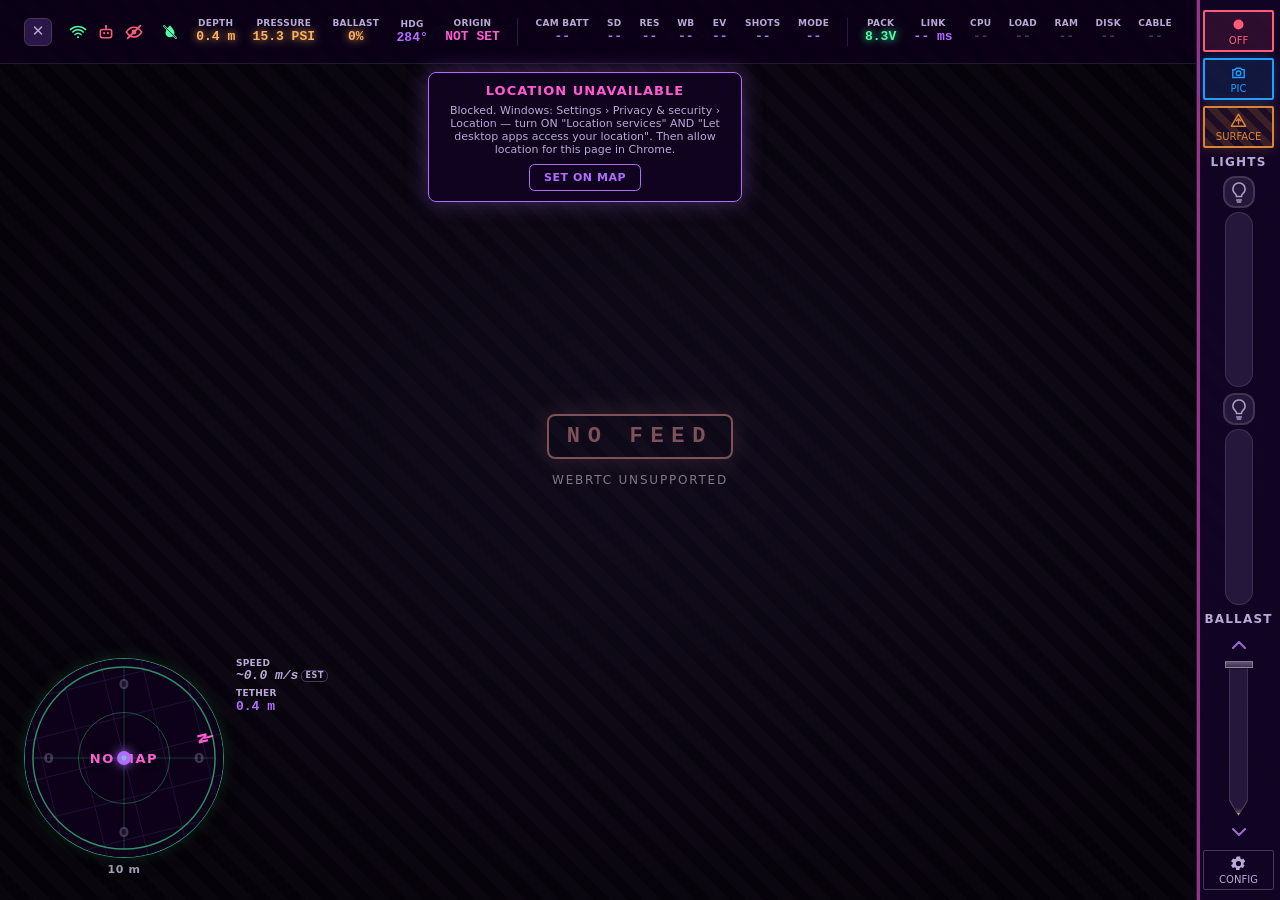
==== commit bd743ad6: "Close the hardware loop, and make a dead sensor read as dead THE HARDWARE. RealHardware is no longer" ====
--- a/client/index.html
+++ b/client/index.html
@@ -49,12 +49,17 @@
      this somewhere else. Glyph and class set by STATUS.render. -->
   <span id="st-video" class="st-ic" title="THE CAMERA - green open eye: connected to the sub. Amber blinking eye: the camera&#39;s Wi-Fi is there but the sub is getting nothing from it. Red crossed eye: no camera at all, so the map becomes the driving view." aria-label="THE CAMERA - green open eye: connected to the sub. Amber blinking eye: the camera&#39;s Wi-Fi is there but the sub is getting nothing from it. Red crossed eye: no camera at all, so the map becomes the driving view."></span>
 </div>
-<!-- LEAK: icon-only — green drop (normal) / red crossed drop (leak). Set by renderLeak. -->
-<span id="leak-icon" title="LEAK SENSOR - green crossed drop means dry. A red drop means water is inside the hull: surface immediately." aria-label="LEAK SENSOR - green crossed drop means dry. A red drop means water is inside the hull: surface immediately."></span>
-<div class="metric"><span class="m-label">Depth</span><span id="depth-val" class="m-val glow-cyan" title="DEPTH - how far below the surface the sub is, in metres. Measured from water pressure, never guessed. Its colour is the same depth colour as the dive track on the map. On a real dive the colour comes from the depth sensor alone - if the ballast fill darkens and this number does not, the sensor is not reporting." aria-label="DEPTH - how far below the surface the sub is, in metres. Measured from water pressure, never guessed. Its colour is the same depth colour as the dive track on the map. On a real dive the colour comes from the depth sensor alone - if the ballast fill darkens and this number does not, the sensor is not reporting.">1.3 m</span></div>
-<div class="metric"><span class="m-label">Pressure</span><span id="pressure-val" class="m-val glow-cyan" title="PRESSURE - raw water pressure in PSI. 14.7 is the surface (one atmosphere); every extra 1.42 PSI is roughly one metre down. Coloured by the depth that pressure implies, so it and DEPTH match while both sensors agree and part company the moment one of them does not." aria-label="PRESSURE - raw water pressure in PSI. 14.7 is the surface (one atmosphere); every extra 1.42 PSI is roughly one metre down. Coloured by the depth that pressure implies, so it and DEPTH match while both sensors agree and part company the moment one of them does not.">14.7 PSI</span></div>
-<div class="metric"><span class="m-label">Ballast</span><span id="ballast-pct" class="m-val" title="BALLAST - how full the water tank is. 0% = empty, the sub floats. 100% = full, it sinks. Drag the BALLAST slider on the right. Coloured like the dive track, so the tank, the numbers and the trail all speak in one set of colours." aria-label="BALLAST - how full the water tank is. 0% = empty, the sub floats. 100% = full, it sinks. Drag the BALLAST slider on the right. Coloured like the dive track, so the tank, the numbers and the trail all speak in one set of colours.">40%</span></div>
-<div class="metric"><span class="m-label">HDG</span><span id="heading-val" class="m-val" title="HEADING - the compass bearing the sub is pointing. 0 deg = north, 90 = east, 180 = south, 270 = west." aria-label="HEADING - the compass bearing the sub is pointing. 0 deg = north, 90 = east, 180 = south, 270 = west.">284&deg;</span></div>
+<!-- LEAK: icon-only, THREE shapes for two probes — green struck-through drop (both dry),
+     amber half-filled drop (water collecting on the hull floor), red solid drop plus the
+     screen-edge pulse (flooding). Shape first, colour second. Set by renderLeak. -->
+<span id="leak-icon" title="LEAK SENSOR - two probes 2 cm apart at the lowest point of the hull. Green struck-through drop: both dry. Amber half-filled drop: the lower probe is wet, water is collecting - finish up and come home. Red solid drop with the screen edge pulsing: the upper probe is wet too, the hull is flooding - surface now." aria-label="LEAK SENSOR - two probes 2 cm apart at the lowest point of the hull. Green struck-through drop: both dry. Amber half-filled drop: the lower probe is wet, water is collecting - finish up and come home. Red solid drop with the screen edge pulsing: the upper probe is wet too, the hull is flooding - surface now."></span>
+<div class="metric"><span class="m-label">Depth</span><span id="depth-val" class="m-val glow-cyan" title="DEPTH - how far below the surface the sub is, in metres. Measured from water pressure, never guessed. Its colour is the same depth colour as the dive track on the map. On a real dive the colour comes from the depth sensor alone - if the ballast fill darkens and this number does not, the sensor is not reporting. A QUESTION MARK means the depth sensor has stopped answering and there is no reading at all - the last number is deliberately not shown, because a frozen reading and a steady one look exactly the same. That is not the same as the dashes of a dropped frame, which come back on their own." aria-label="DEPTH - how far below the surface the sub is, in metres. Measured from water pressure, never guessed. Its colour is the same depth colour as the dive track on the map. On a real dive the colour comes from the depth sensor alone - if the ballast fill darkens and this number does not, the sensor is not reporting. A QUESTION MARK means the depth sensor has stopped answering and there is no reading at all - the last number is deliberately not shown, because a frozen reading and a steady one look exactly the same. That is not the same as the dashes of a dropped frame, which come back on their own.">1.3 m</span></div>
+<div class="metric"><span class="m-label">Pressure</span><span id="pressure-val" class="m-val glow-cyan" title="PRESSURE - raw water pressure in PSI. 14.7 is the surface (one atmosphere); every extra 1.42 PSI is roughly one metre down. Coloured by the depth that pressure implies, so it and DEPTH match while both sensors agree and part company the moment one of them does not. A QUESTION MARK means the sensor has stopped answering, so there is no pressure reading - not a stale one, none." aria-label="PRESSURE - raw water pressure in PSI. 14.7 is the surface (one atmosphere); every extra 1.42 PSI is roughly one metre down. Coloured by the depth that pressure implies, so it and DEPTH match while both sensors agree and part company the moment one of them does not. A QUESTION MARK means the sensor has stopped answering, so there is no pressure reading - not a stale one, none.">14.7 PSI</span></div>
+<div class="metric"><span class="m-label">Ballast</span><span id="ballast-pct" class="m-val" title="BALLAST - how full the water tank is. 0% = empty, the sub floats. 100% = full, it sinks. Drag the BALLAST slider on the right. Coloured like the dive track, so the tank, the numbers and the trail all speak in one set of colours. A question mark means the tank position is genuinely unknown - either the syringe has never been homed, or it hit its limit switch at the wrong count and lost track of where it is. Either way, press HOME on the rail; hover the number to see which of the two it is." aria-label="BALLAST - how full the water tank is. 0% = empty, the sub floats. 100% = full, it sinks. Drag the BALLAST slider on the right. Coloured like the dive track, so the tank, the numbers and the trail all speak in one set of colours. A question mark means the tank position is genuinely unknown - either the syringe has never been homed, or it hit its limit switch at the wrong count and lost track of where it is. Either way, press HOME on the rail; hover the number to see which of the two it is.">40%</span></div>
+<!-- HDG carries its own trust mark. MAG? = the compass is not calibrated and the bearing
+     is suspect; GYRO = the filter is ignoring the compass ON PURPOSE and coasting on the
+     spin sensor. Deliberate and broken must never look the same. -->
+<div class="metric"><span class="m-label">HDG</span><span class="m-line"><span id="heading-val" class="m-val" title="HEADING - the compass bearing the sub is pointing. 0 deg = north, 90 = east, 180 = south, 270 = west. A dotted underline means the compass is uncalibrated and this bearing is suspect; a dashed one means the filter is ignoring the compass on purpose and coasting on the spin sensor. A QUESTION MARK, wavy-underlined, means the compass has stopped answering altogether: there is no bearing, and the radar beside it is still turned to the last direction the compass ever gave." aria-label="HEADING - the compass bearing the sub is pointing. 0 deg = north, 90 = east, 180 = south, 270 = west. A dotted underline means the compass is uncalibrated and this bearing is suspect; a dashed one means the filter is ignoring the compass on purpose and coasting on the spin sensor. A QUESTION MARK, wavy-underlined, means the compass has stopped answering altogether: there is no bearing, and the radar beside it is still turned to the last direction the compass ever gave.">284&deg;</span><span id="hdg-flag" class="m-flag" title="HEADING TRUST - blank means the compass is calibrated and in use. MAG? means it is not calibrated, so the bearing and the map rotation may both be wrong. GYRO means the heading filter is deliberately ignoring the compass because the thrusters are swamping it, and is coasting on the spin sensor instead. NO COMPASS means no IMU answered at all. NO BEARING means one did answer earlier in this dive and has now stopped, so there is no heading to show and the map is still drawn on the last one it gave. RAW COMPASS means the navigation estimator has stopped answering, so the bearing has quietly fallen back to the unfiltered compass and nothing is judging what it is worth - or watching for a snag." aria-label="HEADING TRUST - blank means the compass is calibrated and in use. MAG? means it is not calibrated, so the bearing and the map rotation may both be wrong. GYRO means the heading filter is deliberately ignoring the compass because the thrusters are swamping it, and is coasting on the spin sensor instead. NO COMPASS means no IMU answered at all. NO BEARING means one did answer earlier in this dive and has now stopped, so there is no heading to show and the map is still drawn on the last one it gave. RAW COMPASS means the navigation estimator has stopped answering, so the bearing has quietly fallen back to the unfiltered compass and nothing is judging what it is worth - or watching for a snag."></span></span></div>
 <div class="metric" id="origin-tile" style="cursor:pointer" title="ORIGIN - the launch point every distance is measured from, and how accurate that fix is (smaller is better). Click to set or move it. Amber means it is getting old." aria-label="ORIGIN - the launch point every distance is measured from, and how accurate that fix is (smaller is better). Click to set or move it. Amber means it is getting old."><span class="m-label">Origin</span><span id="origin-val" class="m-val" style="color:var(--secondary)">NOT SET</span></div>
 <div class="m-sep"></div>
 <div class="metric"><span class="m-label">Cam Batt</span><span id="cam-battery" class="m-val" title="CAMERA BATTERY - charge left in the camera itself, separate from the sub's pack." aria-label="CAMERA BATTERY - charge left in the camera itself, separate from the sub's pack.">--</span></div>
@@ -65,7 +70,7 @@
 <div class="metric"><span class="m-label">Shots</span><span id="cam-remaining" class="m-val" title="SHOTS LEFT - how many more stills fit on the camera's card." aria-label="SHOTS LEFT - how many more stills fit on the camera's card.">--</span></div>
 <div class="metric"><span class="m-label">Mode</span><span id="cam-mode" class="m-val" title="CAMERA MODE - what the camera is currently set to do (video, photo, and so on)." aria-label="CAMERA MODE - what the camera is currently set to do (video, photo, and so on).">--</span></div>
 <div class="m-sep"></div>
-<div class="metric"><span class="m-label">Pack</span><span id="battery-v" class="m-val" title="PACK VOLTAGE - the sub's main battery. A fully charged pack reads near 25 V; under about 21 V it is time to surface." aria-label="PACK VOLTAGE - the sub's main battery. A fully charged pack reads near 25 V; under about 21 V it is time to surface.">--</span></div>
+<div class="metric"><span class="m-label">Pack</span><span id="battery-v" class="m-val" title="PACK VOLTAGE - the sub's 2-cell lithium battery. 8.4 V is a full charge. Green at 7.0 V or above, amber below that, red under 6.6 V which means surface now. 6.0 V is the hard floor: below it the cells are damaged and the Pi browns out, taking the tether link with it. A QUESTION MARK, wavy-underlined, means the pack monitor has stopped answering: there is no voltage reading at all - not a low one, none - and no band and no SURFACE prompt is raised off it, because an absent sensor is not a flat battery. That is not the same as the dashes of a dropped frame, which come back on their own." aria-label="PACK VOLTAGE - the sub's 2-cell lithium battery. 8.4 V is a full charge. Green at 7.0 V or above, amber below that, red under 6.6 V which means surface now. 6.0 V is the hard floor: below it the cells are damaged and the Pi browns out, taking the tether link with it. A QUESTION MARK, wavy-underlined, means the pack monitor has stopped answering: there is no voltage reading at all - not a low one, none - and no band and no SURFACE prompt is raised off it, because an absent sensor is not a flat battery. That is not the same as the dashes of a dropped frame, which come back on their own.">--</span></div>
 <div class="metric"><span class="m-label">Link</span><span id="link-ms" class="m-val" title="LINK LATENCY - round trip to the sub in milliseconds. Lower is better. Dashes mean there is no link at all." aria-label="LINK LATENCY - round trip to the sub in milliseconds. Lower is better. Dashes mean there is no link at all.">-- ms</span></div>
 <!-- Pi system health - real readings from /api/system; dashes until the Pi actually answers. -->
 <div class="metric" title="Pi CPU temperature"><span class="m-label">CPU</span><span id="cpu-c" class="m-val" title="PI TEMPERATURE - how hot the computer inside the sub is running." aria-label="PI TEMPERATURE - how hot the computer inside the sub is running.">--</span></div>
@@ -78,6 +83,13 @@
 <div id="stale-badge" class="fixed z-50">STALE DATA <span id="stale-age"></span></div>
 <!-- Shared controls-disabled reason (§4) — shown ONCE when the backend is down (not per-control) -->
 <div id="controls-disabled" class="fixed z-50">NO&nbsp;LINK&nbsp;·&nbsp;CONTROLS&nbsp;DISABLED</div>
+<!-- ALERTS (§5) — the few things that need saying in words: flooding, a critical pack,
+     a snag, water collecting, a dead leak probe, a syringe that has lost its count.
+     Each chip is a SHAPE plus TEXT, never a colour alone, and none of them blocks
+     anything: the operator is flying a sub and cannot be made to answer a dialog first.
+     Anchored under the top bar on the rail side, so the eye that finishes reading
+     "SURFACE NOW" lands on the SURFACE button. Filled by renderAlerts(). -->
+<div id="alerts" class="alerts" role="status" aria-live="polite"></div>
 
 <!-- RIGHT CONTROL RAIL — stacked; LED + ballast sliders flex to fill the height -->
 <aside class="fixed right-0 top-0 h-full w-[84px] z-50 glass-panel flex flex-col px-3 gap-1.5 overflow-hidden no-scrollbar border-l border-white/20 glow-shadow-rail" style="padding-top:10px;padding-bottom:10px">
@@ -130,6 +142,9 @@
 <div class="syr-flange"></div>
 </div>
 <button id="btn-ballast-empty" data-needs="link" class="material-symbols-outlined text-primary active:bg-primary/20 rounded flex-shrink-0" title="LESS WATER - the sub rises." aria-label="LESS WATER - the sub rises."><svg viewBox="0 0 24 24"><path fill="none" stroke="currentColor" stroke-width="2" stroke-linecap="round" stroke-linejoin="round" d="M6 9l6 6 6-6"/></svg></button>
+<!-- HOME — appears ONLY while the syringe cannot say where it is (never homed, or it
+     skipped steps and lost its count). It costs no rail height the rest of the time. -->
+<button id="btn-ballast-home" data-needs="link" class="syr-home flex-shrink-0" title="HOME THE BALLAST - drives the syringe slowly down to its empty stop and re-zeroes the step count, which is the only way it can know where it is. Needed once after every power-up, and again if it ever loses count." aria-label="HOME THE BALLAST - drives the syringe slowly down to its empty stop and re-zeroes the step count, which is the only way it can know where it is. Needed once after every power-up, and again if it ever loses count.">HOME</button>
 </div>
 <!-- CONFIG -->
 <button id="btn-config" class="w-full py-1 rounded border border-outline-variant text-on-surface-variant flex flex-col items-center gap-0.5 active:bg-surface-variant transition-colors" title="SETTINGS - the sub's address, input mapping, and the log viewer." aria-label="SETTINGS - the sub's address, input mapping, and the log viewer.">
@@ -210,12 +225,24 @@
   <!-- A linked sub that reports no navigation holds position on the map, deliberately.
        A held marker and a moving-but-stalled one look identical, so this says which. -->
   <div id="nav-warning" class="nav-warning">NO&nbsp;NAV</div>
+  <!-- HOW MUCH THE MAP'S HEADING IS WORTH. The collapsed radar is heading-up, so a
+       suspect compass rotates the whole picture, not just one number - it has to be
+       said here and not only in the top bar. Sits above NO NAV so the two never
+       collide. Same words as the HUD flag (MAG? / GYRO), set by updateHeadingFlag. -->
+  <div id="hdg-warning" class="hdg-warning" title="HEADING TRUST ON THE MAP - MAG? means the sub's compass is not calibrated, so this map's rotation and the bearing it is drawn on are both suspect. GYRO means the heading filter is ignoring the compass on purpose while the thrusters swamp it, and is coasting on the spin sensor. NO BEARING means the compass has stopped answering: this picture is still being rotated, by the last angle it reported, so its ring is drawn broken and amber to say so." aria-label="HEADING TRUST ON THE MAP - MAG? means the sub's compass is not calibrated, so this map's rotation and the bearing it is drawn on are both suspect. GYRO means the heading filter is ignoring the compass on purpose while the thrusters swamp it, and is coasting on the spin sensor. NO BEARING means the compass has stopped answering: this picture is still being rotated, by the last angle it reported, so its ring is drawn broken and amber to say so."></div>
 </div>
 <div id="radar-scale" class="radar-scale">10&nbsp;m</div>
 </div>
 <!-- Throttle/steer used to be spelled out here too. The dial now carries them as the
      four directional numbers, so this keeps only what the dial cannot show. -->
 <div class="sonar-readout">
+<!-- SPEED THROUGH THE WATER, kept with the driving instruments rather than in the top
+     bar: it is read while flying, beside the range it is closing. A paddlewheel-backed
+     reading is the plain number; anything from the throttle curve wears a tilde and the
+     EST tag — the same qualifier idiom the tether range below uses when it stops being
+     a measurement. An estimate never dresses as a measurement, because a sub snagged on
+     a shopping trolley reports a perfectly healthy estimated cruise. -->
+<div class="metric" style="align-items:flex-start"><span class="m-label">Speed</span><span class="m-line"><span id="speed-val" class="m-val" title="WATER SPEED - how fast water is actually going past the hull, in metres per second, counted by the paddlewheel. A tilde and the EST tag mean the wheel is not turning and this is only an estimate from the throttle setting, which is exactly what a sub stuck on something also reports." aria-label="WATER SPEED - how fast water is actually going past the hull, in metres per second, counted by the paddlewheel. A tilde and the EST tag mean the wheel is not turning and this is only an estimate from the throttle setting, which is exactly what a sub stuck on something also reports.">--</span><span id="speed-src" class="est-tag" title="SPEED SOURCE - EST means the figure beside it came from the throttle curve rather than the paddlewheel, so it is a guess and not a measurement. NO SPEED means nothing is reporting a speed at all. Blank means the wheel is turning and the figure was measured." aria-label="SPEED SOURCE - EST means the figure beside it came from the throttle curve rather than the paddlewheel, so it is a guess and not a measurement. NO SPEED means nothing is reporting a speed at all. Blank means the wheel is turning and the figure was measured."></span></span></div>
 <!-- Straight-line range from the launch point against the cable you have. SIM is
      clamped to it; on a real link this only warns — the launch point can move. -->
 <div class="metric" style="align-items:flex-start"><span class="m-label">Tether</span><span id="sonar-teth" class="m-val" title="TETHER RANGE - how far the sub is from you in a straight line, against the length of cable you have. Amber approaching the limit, red at it." aria-label="TETHER RANGE - how far the sub is from you in a straight line, against the length of cable you have. Amber approaching the limit, red at it.">0 m</span></div>
--- a/client/css/styles.css
+++ b/client/css/styles.css
@@ -262,6 +262,39 @@
 
 .is-stale{opacity:.45;color:var(--outline)!important}
 
+/* ---- THE ALERT STACK (§5) -------------------------------------------------
+   Flooding, a critical pack, a snag, water collecting, a dead leak probe, a syringe
+   that has lost its count. Anchored under the top bar on the RAIL side, because the
+   sentence that ends "SURFACE NOW" should end with the eye on the SURFACE button.
+
+   Every chip is a GLYPH plus WORDS. Neither is decoration: the glyph is what survives
+   being read at a glance in sunlight, the words are what survives being read by
+   somebody who has never seen this console before. Colour is the third signal, never
+   the first.
+
+   pointer-events:none throughout — an alert must never sit between a finger and a
+   control. Nothing here is dismissible either: these clear when the vehicle says the
+   condition has cleared, and a dismiss button is just an invitation to silence the
+   one message that mattered. */
+.alerts{position:fixed;top:76px;right:100px;z-index:62;display:none;
+  flex-direction:column;align-items:flex-end;gap:6px;pointer-events:none;max-width:min(46vw,420px)}
+.alerts.on{display:flex}
+.alert{display:flex;align-items:center;gap:7px;padding:5px 10px;border-radius:.5rem;
+  font-family:var(--font-sans);font-size:11px;font-weight:800;letter-spacing:.08em;
+  white-space:nowrap;background:rgba(12,1,24,.92);border:1px solid currentColor}
+.alert-ic{display:inline-flex;width:15px;height:15px;flex:0 0 auto}
+.alert-ic svg{width:100%;height:100%}
+.alert.warn{color:var(--hazard)}
+/* CRIT is the only thing on this stack that moves, on the same 1.1 s rhythm as the
+   flooding screen edge so the two read as one event rather than two.
+   The GLOW pulses, not the opacity: fading the chip made the most urgent line on the
+   screen the faintest one half of the time, and an alarm you have to wait for the
+   bright half of is a worse alarm than a still one. */
+.alert.crit{color:var(--error);animation:alertpulse 1.1s ease-in-out infinite}
+@keyframes alertpulse{
+  0%,100%{box-shadow:0 0 6px rgba(255,92,122,.20)}
+  50%    {box-shadow:0 0 22px rgba(255,92,122,.55)}}
+
 /* ---- CONFIG / input remapper modal ---- */
 #mapper-modal{position:fixed;inset:0;z-index:85;display:none;align-items:center;justify-content:center;
   background:color-mix(in srgb,var(--surface-dim) 80%,transparent);-webkit-backdrop-filter:blur(4px);backdrop-filter:blur(4px)}
@@ -365,10 +398,44 @@
   color:var(--error);background:rgba(12,1,24,.88);border:1px solid var(--error)}
 .nav-warning.on{display:block}
 body.map-expanded .nav-warning{bottom:auto;top:14px;font-size:12px;padding:4px 12px;letter-spacing:.14em}
+/* HEADING TRUST on the map (§5.6). The collapsed radar is heading-up, so an untrusted
+   compass turns the entire picture and not just a number — that has to be said on the
+   map itself. Parked one row ABOVE the NO NAV badge (and below it in the expanded
+   view) so the two can both be up without ever landing on each other.
+   AMBER = the compass is not calibrated: broken. PRIMARY = the filter is ignoring it
+   on purpose and coasting on the gyro: deliberate. Two situations, two reactions, so
+   never the same colour — and the label says which either way. */
+.hdg-warning{position:absolute;left:50%;bottom:26px;transform:translateX(-50%);display:none;z-index:5;
+  padding:2px 8px;border-radius:9px;white-space:nowrap;pointer-events:none;
+  font-family:var(--font-sans);font-size:9px;font-weight:800;letter-spacing:.10em;
+  color:var(--hazard);background:rgba(12,1,24,.88);border:1px solid var(--hazard)}
+.hdg-warning.on{display:block}
+.hdg-warning.gyro{color:var(--primary);border-color:var(--primary)}
+body.map-expanded .hdg-warning{bottom:auto;top:46px;font-size:12px;padding:4px 12px;letter-spacing:.14em}
 .radar-scale{font-family:var(--font-sans);font-size:11px;font-weight:700;letter-spacing:.06em;
   color:rgba(236,227,255,.72);text-shadow:0 0 6px var(--surface-dim);pointer-events:none}
 .radar-n{fill:var(--secondary);font-family:var(--font-sans);font-size:13px;font-weight:800}
 .radar-n-tick{stroke:var(--secondary);stroke-width:2;stroke-linecap:round}
+/* North is the map's own drawing of the heading, so it wears the heading's trust: amber
+   when the compass is uncalibrated, primary-and-dashed while the filter coasts on the
+   gyro on purpose. Marked as well as badged, never instead of — the badge says the
+   word, the tick says which drawing on screen the word is about. */
+#radar-north.flag-mag .radar-n{fill:var(--hazard)}
+#radar-north.flag-mag .radar-n-tick{stroke:var(--hazard)}
+#radar-north.flag-gyro .radar-n{fill:var(--primary)}
+#radar-north.flag-gyro .radar-n-tick{stroke:var(--primary);stroke-dasharray:2 2}
+/* NO BEARING AT ALL — the compass answered earlier in the dive and has stopped. The
+   collapsed radar is heading-up, so the picture is STILL being rotated, by the last
+   angle that compass ever reported; nothing about a held rotation looks held. So the
+   ring the picture is drawn inside goes broken and amber, and North — which is the
+   map's own drawing of the heading — fades to the ghost it now is. The badge above it
+   says the words; this is what says WHICH drawing the words are about, because a badge
+   on its own is a caption with no picture attached. */
+body.heading-dead #radar-dial .sonar-ring{stroke:var(--hazard);stroke-dasharray:5 6;opacity:.7}
+body.heading-dead #radar-dial .sonar-ring2{stroke:var(--hazard);stroke-dasharray:4 5;opacity:.4}
+body.heading-dead #radar-north{opacity:.4}
+body.heading-dead #radar-north .radar-n{fill:var(--hazard)}
+body.heading-dead #radar-north .radar-n-tick{stroke:var(--hazard);stroke-dasharray:2 2}
 
 /* EXPANDED — the same map goes fullscreen; the dial/scale/readout step aside; video → PiP (§3) */
 @keyframes mapExpandIn{from{opacity:.25;transform:scale(.94)}to{opacity:1;transform:none}}
@@ -669,6 +736,49 @@
 .m-label{font-family:var(--font-sans);font-size:9px;font-weight:700;letter-spacing:.03em;color:var(--on-surface-variant);text-transform:uppercase;white-space:nowrap}
 .m-val{font-family:var(--font-mono);font-size:13px;font-weight:600;color:var(--primary);white-space:nowrap}
 .m-val.rec{color:var(--error);animation:pulse 1s infinite}
+/* A value and its qualifier on ONE line. The qualifier is deliberately not a second
+   row: the top bar is a fixed-height glance instrument, and giving two tiles an extra
+   line pushes every other reading down whenever a sensor has something to admit. */
+.m-line{display:flex;align-items:center;gap:3px;line-height:1}
+/* HEADING TRUST, beside the bearing. Empty and invisible while the compass is fine —
+   a permanently-lit "OK" badge is noise, and noise is what teaches an operator to
+   stop reading the row. */
+.m-flag{display:none;font-family:var(--font-sans);font-size:8px;font-weight:800;letter-spacing:.08em;
+  padding:1px 3px;border-radius:5px;white-space:nowrap}
+.m-flag.on{display:inline-block}
+.m-flag.suspect{color:var(--hazard);border:1px solid var(--hazard)}
+/* Coasting on the gyro is DELIBERATE, so it is not painted in the warning colour.
+   The .gyro rule is second, so on `gyro suspect` (both at once) it wins the border
+   and the label spells out both halves. */
+.m-flag.gyro{color:var(--primary);border:1px solid var(--primary)}
+/* The bearing itself changes too, so the flag is never the only carrier: dotted =
+   suspect (the compass is not calibrated), dashed = the filter is ignoring it on
+   purpose. Underlines, not colour, because this number sits next to five others. */
+.m-val.suspect{color:var(--hazard);text-decoration:underline dotted;text-underline-offset:3px}
+.m-val.gyro{text-decoration:underline dashed;text-underline-offset:3px}
+/* CANNOT-TELL: the sensor behind this number has stopped answering, so there is no
+   number — the tile shows the same question mark the unhomed syringe has always used.
+   WAVY, which is a third underline and not either of the other two, because this is not
+   a bearing that might be wrong (dotted) or one being coasted on deliberately (dashed):
+   it is a reading that does not exist. And emphatically NOT the stale dash — a dash
+   means a dropped frame, which an operator rightly waits out, and a dead depth sensor
+   dressed as a dropped frame is a sub flown on a depth nobody is measuring. */
+.m-val.nosensor{color:var(--hazard);text-decoration:underline wavy;text-underline-offset:3px}
+/* SPEED. A measured reading looks like every other measured reading on this bar. An
+   ESTIMATE is dimmed and italic on top of its tilde and its tag — three separate
+   signals, because this is the one number a snagged sub reports as if all were well. */
+.m-val.est{color:var(--on-surface-variant);font-style:italic}
+.m-val.snag{color:var(--error)}
+.est-tag{display:none;font-family:var(--font-sans);font-size:8px;font-weight:800;letter-spacing:.08em;
+  color:var(--on-surface-variant);border:1px solid var(--outline-variant);border-radius:5px;padding:1px 3px}
+.est-tag.on,.est-tag.none{display:inline-block}
+.est-tag.none{color:var(--outline);border-color:var(--outline)}
+/* PACK BANDS (§5) — 2S Li-ion, and the ONLY thing that may colour this number. The
+   colour itself is set inline from CONFIG.battery so the thresholds live in one file;
+   the batt-ok / batt-warn / batt-crit class is carried so the band is readable from
+   the DOM (and from a test) rather than only from a computed style. Only the critical
+   band gets movement — a pack that is merely low must not compete with a flood. */
+.m-val.batt-crit{animation:pulse 1.4s infinite}
 .m-sep{width:1px;height:28px;background:var(--outline-variant);opacity:.5;flex:0 0 auto;margin:0}
 /* The bar grows rather than overlapping. `h-16` pins it to 64px, which is right for
    the normal single row, but a fixed height plus nowrap tiles has only one way to
@@ -731,6 +841,17 @@
   background:linear-gradient(180deg,rgba(236,227,255,.34),rgba(236,227,255,.14)),
              var(--surface-variant);
   border:1px solid rgba(255,255,255,.34);box-shadow:0 1px 0 rgba(0,0,0,.35)}
+/* HOME — shown ONLY while the syringe cannot say where it is (never homed, or it
+   skipped steps and lost the count). Hidden the rest of the time so it costs the rail
+   nothing: the sliders above it are flex:1 and every permanent button steals height
+   from the two controls that are actually flown. render.js owns the body class. */
+.syr-home{display:none;width:100%;margin-top:2px;padding:3px 0;border-radius:.25rem;
+  align-items:center;justify-content:center;
+  font-family:var(--font-sans);font-size:10px;font-weight:800;letter-spacing:.10em;
+  color:var(--hazard);border:1px solid var(--hazard);
+  background:color-mix(in srgb,var(--hazard) 14%,transparent)}
+body.ballast-home-needed .syr-home{display:flex}
+.syr-home:active{background:color-mix(in srgb,var(--hazard) 28%,transparent)}
 
 /* ---- LOGS overlay -------------------------------------------------------
    Centred and deliberately NOT full screen: the operator reads the log while a
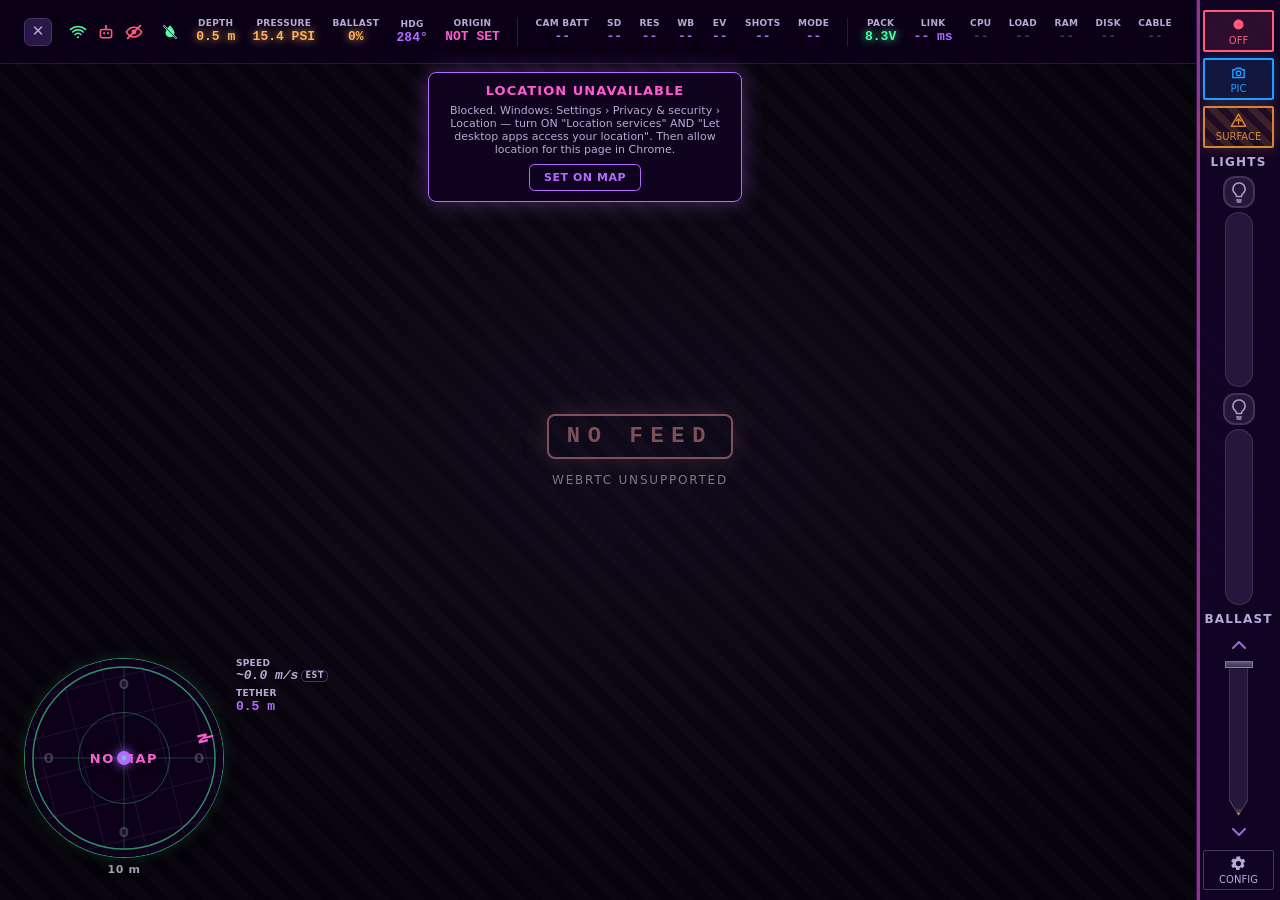
==== commit 1da969fb: "Fix the consumers of the nullable readings, and stop inventing heading0 The previous commit taught t" ====
--- a/client/index.html
+++ b/client/index.html
@@ -49,10 +49,12 @@
      this somewhere else. Glyph and class set by STATUS.render. -->
   <span id="st-video" class="st-ic" title="THE CAMERA - green open eye: connected to the sub. Amber blinking eye: the camera&#39;s Wi-Fi is there but the sub is getting nothing from it. Red crossed eye: no camera at all, so the map becomes the driving view." aria-label="THE CAMERA - green open eye: connected to the sub. Amber blinking eye: the camera&#39;s Wi-Fi is there but the sub is getting nothing from it. Red crossed eye: no camera at all, so the map becomes the driving view."></span>
 </div>
-<!-- LEAK: icon-only, THREE shapes for two probes — green struck-through drop (both dry),
+<!-- LEAK: icon-only, FOUR shapes for two probes — green struck-through drop (both dry),
      amber half-filled drop (water collecting on the hull floor), red solid drop plus the
-     screen-edge pulse (flooding). Shape first, colour second. Set by renderLeak. -->
-<span id="leak-icon" title="LEAK SENSOR - two probes 2 cm apart at the lowest point of the hull. Green struck-through drop: both dry. Amber half-filled drop: the lower probe is wet, water is collecting - finish up and come home. Red solid drop with the screen edge pulsing: the upper probe is wet too, the hull is flooding - surface now." aria-label="LEAK SENSOR - two probes 2 cm apart at the lowest point of the hull. Green struck-through drop: both dry. Amber half-filled drop: the lower probe is wet, water is collecting - finish up and come home. Red solid drop with the screen edge pulsing: the upper probe is wet too, the hull is flooding - surface now."></span>
+     screen-edge pulse (flooding), and an amber BROKEN drop with a question mark in it
+     (nobody is sampling the probes, so the hull's state is not known either way — which
+     is emphatically not the green one). Shape first, colour second. Set by renderLeak. -->
+<span id="leak-icon" title="LEAK SENSOR - two probes 2 cm apart at the lowest point of the hull. Green struck-through drop: both probes were read and both are dry. Amber half-filled drop: the lower probe is wet, water is collecting - finish up and come home. Red solid drop with the screen edge pulsing: the upper probe is wet too, the hull is flooding - surface now. Amber broken drop with a question mark: nobody is sampling the probes, so nothing is checking whether the hull is dry - this is NOT the green drop, because green is a claim that both probes were read." aria-label="LEAK SENSOR - two probes 2 cm apart at the lowest point of the hull. Green struck-through drop: both probes were read and both are dry. Amber half-filled drop: the lower probe is wet, water is collecting - finish up and come home. Red solid drop with the screen edge pulsing: the upper probe is wet too, the hull is flooding - surface now. Amber broken drop with a question mark: nobody is sampling the probes, so nothing is checking whether the hull is dry - this is NOT the green drop, because green is a claim that both probes were read."></span>
 <div class="metric"><span class="m-label">Depth</span><span id="depth-val" class="m-val glow-cyan" title="DEPTH - how far below the surface the sub is, in metres. Measured from water pressure, never guessed. Its colour is the same depth colour as the dive track on the map. On a real dive the colour comes from the depth sensor alone - if the ballast fill darkens and this number does not, the sensor is not reporting. A QUESTION MARK means the depth sensor has stopped answering and there is no reading at all - the last number is deliberately not shown, because a frozen reading and a steady one look exactly the same. That is not the same as the dashes of a dropped frame, which come back on their own." aria-label="DEPTH - how far below the surface the sub is, in metres. Measured from water pressure, never guessed. Its colour is the same depth colour as the dive track on the map. On a real dive the colour comes from the depth sensor alone - if the ballast fill darkens and this number does not, the sensor is not reporting. A QUESTION MARK means the depth sensor has stopped answering and there is no reading at all - the last number is deliberately not shown, because a frozen reading and a steady one look exactly the same. That is not the same as the dashes of a dropped frame, which come back on their own.">1.3 m</span></div>
 <div class="metric"><span class="m-label">Pressure</span><span id="pressure-val" class="m-val glow-cyan" title="PRESSURE - raw water pressure in PSI. 14.7 is the surface (one atmosphere); every extra 1.42 PSI is roughly one metre down. Coloured by the depth that pressure implies, so it and DEPTH match while both sensors agree and part company the moment one of them does not. A QUESTION MARK means the sensor has stopped answering, so there is no pressure reading - not a stale one, none." aria-label="PRESSURE - raw water pressure in PSI. 14.7 is the surface (one atmosphere); every extra 1.42 PSI is roughly one metre down. Coloured by the depth that pressure implies, so it and DEPTH match while both sensors agree and part company the moment one of them does not. A QUESTION MARK means the sensor has stopped answering, so there is no pressure reading - not a stale one, none.">14.7 PSI</span></div>
 <div class="metric"><span class="m-label">Ballast</span><span id="ballast-pct" class="m-val" title="BALLAST - how full the water tank is. 0% = empty, the sub floats. 100% = full, it sinks. Drag the BALLAST slider on the right. Coloured like the dive track, so the tank, the numbers and the trail all speak in one set of colours. A question mark means the tank position is genuinely unknown - either the syringe has never been homed, or it hit its limit switch at the wrong count and lost track of where it is. Either way, press HOME on the rail; hover the number to see which of the two it is." aria-label="BALLAST - how full the water tank is. 0% = empty, the sub floats. 100% = full, it sinks. Drag the BALLAST slider on the right. Coloured like the dive track, so the tank, the numbers and the trail all speak in one set of colours. A question mark means the tank position is genuinely unknown - either the syringe has never been homed, or it hit its limit switch at the wrong count and lost track of where it is. Either way, press HOME on the rail; hover the number to see which of the two it is.">40%</span></div>
@@ -81,6 +83,12 @@
 </header>
 <!-- STALE DATA warning (§4.2) — shown when the newest telemetry the operator sees exceeds the staleness threshold -->
 <div id="stale-badge" class="fixed z-50">STALE DATA <span id="stale-age"></span></div>
+<!-- SIMULATED, ON A LINK THAT IS STILL SHOWING GREEN. The console falls back to its own
+     model after a few seconds without telemetry, and on an OPEN socket the status row
+     goes on reporting the sub as connected while every gauge is modelled - numbers that
+     keep moving plausibly on the operator's own throttle. That handover is never silent:
+     this badge and an alert chip both say so. Shown by renderUI from view.simTakeover. -->
+<div id="sim-badge" class="fixed z-50" title="SIMULATED DATA - no telemetry has arrived from the sub for several seconds, although the control connection is still open, so every reading on this screen is now being produced by the console's own model rather than measured by the vehicle. Depth, heading, ballast and the pack will keep moving in response to your controls and none of it is real. The badge clears by itself the moment a genuine frame arrives." aria-label="SIMULATED DATA - no telemetry has arrived from the sub for several seconds, although the control connection is still open, so every reading on this screen is now being produced by the console's own model rather than measured by the vehicle. Depth, heading, ballast and the pack will keep moving in response to your controls and none of it is real. The badge clears by itself the moment a genuine frame arrives.">SIMULATED&nbsp;·&nbsp;NO&nbsp;DATA&nbsp;FROM&nbsp;THE&nbsp;SUB</div>
 <!-- Shared controls-disabled reason (§4) — shown ONCE when the backend is down (not per-control) -->
 <div id="controls-disabled" class="fixed z-50">NO&nbsp;LINK&nbsp;·&nbsp;CONTROLS&nbsp;DISABLED</div>
 <!-- ALERTS (§5) — the few things that need saying in words: flooding, a critical pack,
--- a/client/css/styles.css
+++ b/client/css/styles.css
@@ -638,6 +638,21 @@
   box-shadow:0 0 16px rgba(255,140,26,.4);pointer-events:none}
 #stale-badge.show{display:block}
 #stale-badge #stale-age{opacity:.8;font-weight:600}
+
+/* SIMULATED ON AN OPEN LINK. Same family as STALE DATA on purpose — both answer "where
+   did these numbers come from" — but RED, not amber, and it pulses: the stale badge is
+   about data that is a little old, this is about data that is not the vehicle's at all
+   while the status row is still showing a green submarine. Sits just under the stale
+   badge's slot so the two never overlap if they ever coincide. */
+#sim-badge{top:76px;left:calc(50% - 55px);transform:translateX(-50%);display:none;
+  font-family:var(--font-sans);font-size:12px;font-weight:800;letter-spacing:.12em;padding:6px 14px;border-radius:.4rem;
+  color:var(--error);border:1.5px solid var(--error);background:color-mix(in srgb,var(--error) 16%,rgba(12,1,24,.92));
+  pointer-events:none;animation:simtakeover 1.1s ease-in-out infinite}
+#sim-badge.show{display:block}
+body.sim-takeover #stale-badge{top:116px}
+@keyframes simtakeover{
+  0%,100%{box-shadow:0 0 6px rgba(255,92,122,.25)}
+  50%    {box-shadow:0 0 22px rgba(255,92,122,.6)}}
 
 /* ---- file:// blocking guard (§1) ---- */
 #file-guard{position:fixed;inset:0;z-index:200;display:flex;align-items:center;justify-content:center;
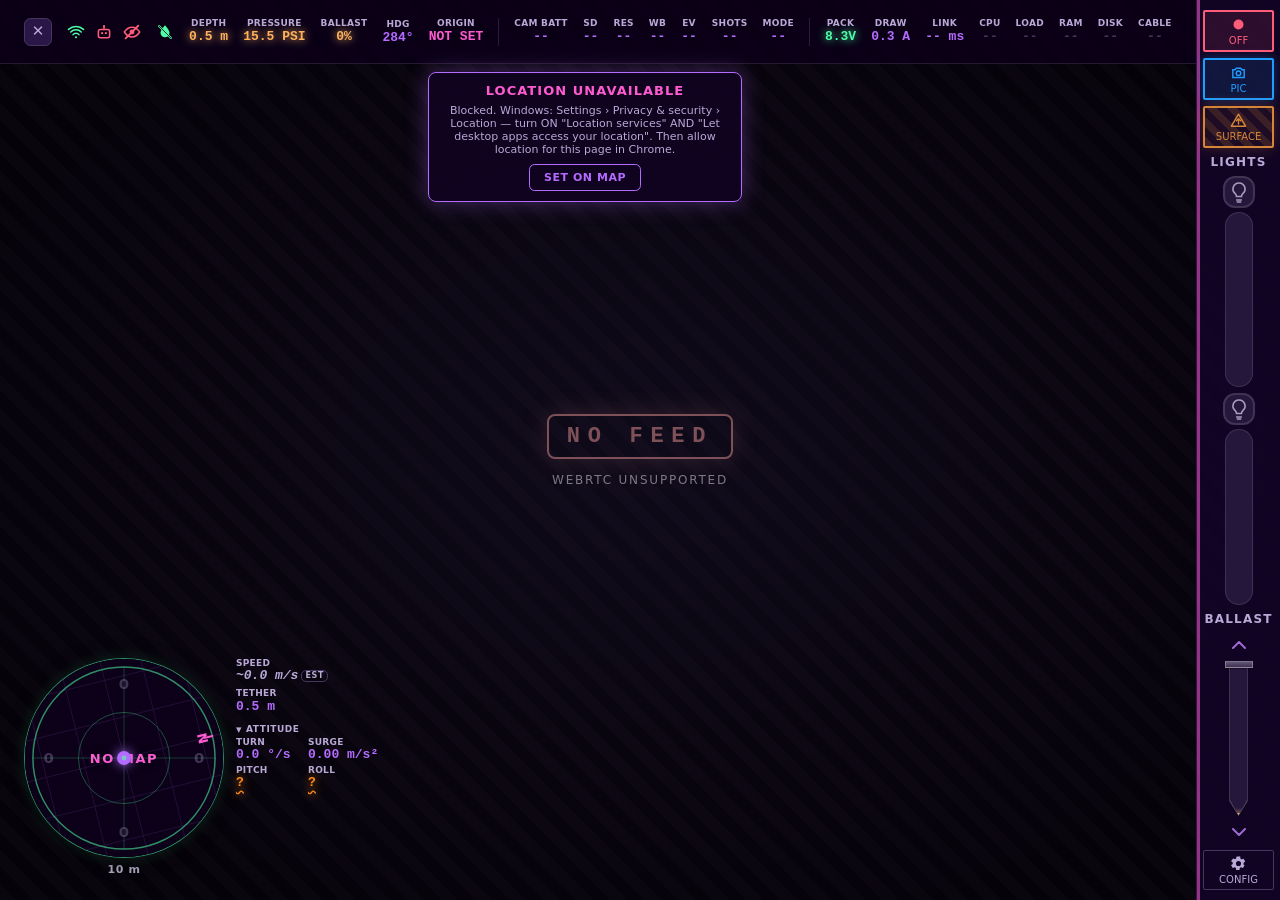
==== commit f0590dac: "Make the checks portable and honest, and give every sensor a home TWO TASKS. The first was meant to " ====
--- a/client/index.html
+++ b/client/index.html
@@ -72,7 +72,12 @@
 <div class="metric"><span class="m-label">Shots</span><span id="cam-remaining" class="m-val" title="SHOTS LEFT - how many more stills fit on the camera's card." aria-label="SHOTS LEFT - how many more stills fit on the camera's card.">--</span></div>
 <div class="metric"><span class="m-label">Mode</span><span id="cam-mode" class="m-val" title="CAMERA MODE - what the camera is currently set to do (video, photo, and so on)." aria-label="CAMERA MODE - what the camera is currently set to do (video, photo, and so on).">--</span></div>
 <div class="m-sep"></div>
-<div class="metric"><span class="m-label">Pack</span><span id="battery-v" class="m-val" title="PACK VOLTAGE - the sub's 2-cell lithium battery. 8.4 V is a full charge. Green at 7.0 V or above, amber below that, red under 6.6 V which means surface now. 6.0 V is the hard floor: below it the cells are damaged and the Pi browns out, taking the tether link with it. A QUESTION MARK, wavy-underlined, means the pack monitor has stopped answering: there is no voltage reading at all - not a low one, none - and no band and no SURFACE prompt is raised off it, because an absent sensor is not a flat battery. That is not the same as the dashes of a dropped frame, which come back on their own." aria-label="PACK VOLTAGE - the sub's 2-cell lithium battery. 8.4 V is a full charge. Green at 7.0 V or above, amber below that, red under 6.6 V which means surface now. 6.0 V is the hard floor: below it the cells are damaged and the Pi browns out, taking the tether link with it. A QUESTION MARK, wavy-underlined, means the pack monitor has stopped answering: there is no voltage reading at all - not a low one, none - and no band and no SURFACE prompt is raised off it, because an absent sensor is not a flat battery. That is not the same as the dashes of a dropped frame, which come back on their own.">--</span></div>
+<!-- PACK. The DRAW tile beside it is built by render.js from the FLIGHT_METRICS list
+     (core.js) and inserted right after this one, so removing that reading later is
+     deleting one table entry rather than unpicking markup. It is anchored here and not
+     somewhere convenient because volts and amps come off the same INA219: a voltage
+     sagging with no draw beside it cannot be told from a pack that is simply flat. -->
+<div class="metric" id="pack-tile"><span class="m-label">Pack</span><span id="battery-v" class="m-val" title="PACK VOLTAGE - the sub's 2-cell lithium battery. 8.4 V is a full charge. Green at 7.0 V or above, amber below that, red under 6.6 V which means surface now. 6.0 V is the hard floor: below it the cells are damaged and the Pi browns out, taking the tether link with it. A QUESTION MARK, wavy-underlined, means the pack monitor has stopped answering: there is no voltage reading at all - not a low one, none - and no band and no SURFACE prompt is raised off it, because an absent sensor is not a flat battery. That is not the same as the dashes of a dropped frame, which come back on their own." aria-label="PACK VOLTAGE - the sub's 2-cell lithium battery. 8.4 V is a full charge. Green at 7.0 V or above, amber below that, red under 6.6 V which means surface now. 6.0 V is the hard floor: below it the cells are damaged and the Pi browns out, taking the tether link with it. A QUESTION MARK, wavy-underlined, means the pack monitor has stopped answering: there is no voltage reading at all - not a low one, none - and no band and no SURFACE prompt is raised off it, because an absent sensor is not a flat battery. That is not the same as the dashes of a dropped frame, which come back on their own.">--</span></div>
 <div class="metric"><span class="m-label">Link</span><span id="link-ms" class="m-val" title="LINK LATENCY - round trip to the sub in milliseconds. Lower is better. Dashes mean there is no link at all." aria-label="LINK LATENCY - round trip to the sub in milliseconds. Lower is better. Dashes mean there is no link at all.">-- ms</span></div>
 <!-- Pi system health - real readings from /api/system; dashes until the Pi actually answers. -->
 <div class="metric" title="Pi CPU temperature"><span class="m-label">CPU</span><span id="cpu-c" class="m-val" title="PI TEMPERATURE - how hot the computer inside the sub is running." aria-label="PI TEMPERATURE - how hot the computer inside the sub is running.">--</span></div>
@@ -250,7 +255,7 @@
      EST tag — the same qualifier idiom the tether range below uses when it stops being
      a measurement. An estimate never dresses as a measurement, because a sub snagged on
      a shopping trolley reports a perfectly healthy estimated cruise. -->
-<div class="metric" style="align-items:flex-start"><span class="m-label">Speed</span><span class="m-line"><span id="speed-val" class="m-val" title="WATER SPEED - how fast water is actually going past the hull, in metres per second, counted by the paddlewheel. A tilde and the EST tag mean the wheel is not turning and this is only an estimate from the throttle setting, which is exactly what a sub stuck on something also reports." aria-label="WATER SPEED - how fast water is actually going past the hull, in metres per second, counted by the paddlewheel. A tilde and the EST tag mean the wheel is not turning and this is only an estimate from the throttle setting, which is exactly what a sub stuck on something also reports.">--</span><span id="speed-src" class="est-tag" title="SPEED SOURCE - EST means the figure beside it came from the throttle curve rather than the paddlewheel, so it is a guess and not a measurement. NO SPEED means nothing is reporting a speed at all. Blank means the wheel is turning and the figure was measured." aria-label="SPEED SOURCE - EST means the figure beside it came from the throttle curve rather than the paddlewheel, so it is a guess and not a measurement. NO SPEED means nothing is reporting a speed at all. Blank means the wheel is turning and the figure was measured."></span></span></div>
+<div class="metric" style="align-items:flex-start"><span class="m-label">Speed</span><span class="m-line"><span id="speed-val" class="m-val" title="WATER SPEED - how fast water is actually going past the hull, in metres per second, counted by the paddlewheel. A tilde and the EST tag mean the wheel is not turning and this is only an estimate from the throttle setting, which is exactly what a sub stuck on something also reports. A question mark means nothing is measuring or estimating a speed at all - that is different from the dashes of a dropped frame, which come back on their own." aria-label="WATER SPEED - how fast water is actually going past the hull, in metres per second, counted by the paddlewheel. A tilde and the EST tag mean the wheel is not turning and this is only an estimate from the throttle setting, which is exactly what a sub stuck on something also reports. A question mark means nothing is measuring or estimating a speed at all - that is different from the dashes of a dropped frame, which come back on their own.">--</span><span id="speed-src" class="est-tag" title="SPEED SOURCE - EST means the figure beside it came from the throttle curve rather than the paddlewheel, so it is a guess and not a measurement. NO SPEED means nothing is reporting a speed at all. Blank means the wheel is turning and the figure was measured." aria-label="SPEED SOURCE - EST means the figure beside it came from the throttle curve rather than the paddlewheel, so it is a guess and not a measurement. NO SPEED means nothing is reporting a speed at all. Blank means the wheel is turning and the figure was measured."></span></span></div>
 <!-- Straight-line range from the launch point against the cable you have. SIM is
      clamped to it; on a real link this only warns — the launch point can move. -->
 <div class="metric" style="align-items:flex-start"><span class="m-label">Tether</span><span id="sonar-teth" class="m-val" title="TETHER RANGE - how far the sub is from you in a straight line, against the length of cable you have. Amber approaching the limit, red at it." aria-label="TETHER RANGE - how far the sub is from you in a straight line, against the length of cable you have. Amber approaching the limit, red at it.">0 m</span></div>
@@ -258,6 +263,16 @@
      PLANNED when the position is mocked, LAST KNOWN when the fix has gone cold. -->
 <div id="teth-src" class="teth-src"></div>
 <div id="tether-warn" class="tether-warn">TETHER</div>
+<!-- ATTITUDE AND RATES — turn rate, forward acceleration, pitch and roll, all four off
+     the same compass module as the bearing. Built by render.js from the FLIGHT_METRICS
+     list in core.js: the heading, the tiles and the fold state all come out of that one
+     table, so cutting one of these readings back later is deleting one entry.
+     They live HERE, with Speed and the tether range, rather than in the top bar,
+     because they are read the same way Speed is — while flying, with the eye already
+     down at the map — and because the bar is one nowrap row that has overlapped itself
+     once already. They go with Speed when the map is expanded, too: that is a planning
+     view with all-stop engaged, and nothing there is being flown. -->
+<div id="flight-cluster"></div>
 </div>
 </div>
 
--- a/client/css/styles.css
+++ b/client/css/styles.css
@@ -485,6 +485,23 @@
              0 0 18px rgba(0,0,0,.6),0 0 14px rgba(77,255,166,.18)}
 /* The wrap (dial + scale + tether readout) rides above the full-screen map. */
 body.map-blind #radar-wrap{z-index:42}
+/* ...AND SO DO ITS OWN CHILDREN, WHICH UNTIL THIS LINE THEY DID NOT. The rule above
+   lifts the wrap against the rest of the page; it says nothing about the order INSIDE
+   it, and #map-panel goes position:fixed with z-index:2 four rules up. A positioned
+   element with a z-index paints above every UNPOSITIONED sibling — and .radar-scale and
+   .sonar-readout are exactly that — so the full-screen #map-canvas, which carries an
+   opaque background:#0c0118, was painting straight over the scale bar, SPEED, the
+   tether range and now the attitude group.
+
+   In the one mode where the camera is gone and the sub is being flown on instruments
+   alone, the instruments were underneath the map. It survived this long because it is
+   invisible in every test portrait: those hide #map-canvas to make the picture
+   reproducible, and hiding it reveals the readouts it was covering.
+
+   position:relative with a z-index between the map (2) and the dial (4) — the dial has
+   to stay on top, it is drawn over the map on purpose. */
+body.map-blind .radar-scale,
+body.map-blind #radar-wrap .sonar-readout{position:relative;z-index:3}
 /* Do NOT hide #radar with opacity/visibility here: #map-panel is a CHILD of it, so
    that blanks the entire map. The ring is already made invisible above via
    border:0 + background:transparent, which is enough. */
@@ -718,6 +735,15 @@
   font-size:15px;font-weight:800;letter-spacing:.02em;transition:opacity .12s linear}
 .sonar-num.live{fill:var(--primary);opacity:1}
 .sonar-readout{display:flex;flex-direction:column;gap:6px;padding-bottom:8px}
+/* THE FOLD BUTTONS ARE THE FIRST CONTROLS THIS COLUMN HAS EVER HAD, and #radar-wrap is
+   pointer-events:none on purpose so a tap over SPEED or TETHER falls through to the map
+   underneath. .radar-col takes its pointer-events back because the dial is interactive;
+   .sonar-readout never did, because until now nothing in it could be pressed. So the
+   ATTITUDE header was drawn, styled, aria-wired, remembered in localStorage — and
+   untappable, every tap landing on #map-canvas beneath it.
+   Restored on the BUTTON alone rather than the column, so the pass-through the wrap
+   exists for still works everywhere the finger is not on a control. */
+#radar-wrap .sonar-readout .fg-head{pointer-events:auto}
 /* TETHER — range against the cable. Amber approaching the limit, red at or past it.
    Sits with THROTTLE/STEER because that is where the eye already is while driving. */
 #sonar-teth.warn{color:var(--hazard)}
@@ -734,6 +760,44 @@
 .tether-warn.on{display:block}
 .tether-warn.over{color:var(--error);border-color:var(--error);
   background:color-mix(in srgb,var(--error) 16%,rgba(12,1,24,.85))}
+
+/* ---- A FOLDABLE GROUP OF SECONDARY READINGS -------------------------------
+   ATTITUDE (turn rate, forward acceleration, pitch, roll) sits under Speed and the
+   tether range, with the driving instruments, and folds away on a tap.
+
+   IT IS A GROUP AND NOT FIVE MORE TILES IN THE TOP BAR because the operator has said
+   they will fly with all of this and then cut it back — so it has to be prunable, and a
+   wall of digits along the bar is neither prunable nor readable. The heading is the
+   affordance: one tap puts four numbers away without touching anything that is flown.
+
+   NOTHING NEW IS DRAWN. The tiles are the same .metric / .m-label / .m-val as every
+   other reading, the mark on the heading is the same .m-flag the bearing wears, and the
+   only styling here is the layout and the chevron. A group with its own look would be a
+   second visual language for the same kind of fact.
+
+   THE CHEVRON TURNS. Shape before colour, as everywhere else: folded and unfolded differ
+   by which way the arrow points, not by a tint that a colour-blind operator on a canal
+   bank in sunlight has to resolve. */
+.fgroup{display:flex;flex-direction:column;gap:2px;margin-top:3px}
+.fg-head{display:flex;align-items:center;gap:4px;padding:0;background:none;border:0;
+  cursor:pointer;text-align:left;
+  font-family:var(--font-sans);font-size:9px;font-weight:700;letter-spacing:.06em;
+  color:var(--on-surface-variant);text-transform:uppercase}
+.fg-head:hover{color:var(--primary)}
+/* Big enough to read which way it points at arm's length on a 7" handheld — the whole
+   job of this glyph is to be the SHAPE that says folded or not, and a chevron nobody can
+   resolve leaves the state carried by nothing at all. */
+.fg-chev{display:inline-block;font-size:11px;line-height:1;color:var(--on-surface-variant);
+  transition:transform .12s linear}
+.fgroup.collapsed .fg-chev{transform:rotate(-90deg)}
+.fgroup.collapsed .fg-tiles{display:none}
+/* Two columns of content-sized tiles: four readings read as two pairs rather than as a
+   row of eight things, and the column has the radar beside it, not a full bar's width. */
+.fg-tiles{display:grid;grid-template-columns:repeat(2,minmax(58px,max-content));
+  column-gap:14px;row-gap:2px;justify-content:start}
+/* Left-aligned like Speed and Tether above them, which set the same thing inline. The
+   labels are what the eye scans down; centring them would make four ragged columns. */
+.fg-tiles .metric{align-items:flex-start}
 
 /* ---- top-bar metric tiles: sized to their CONTENT, label over value ----
    This used to be `flex:1 1 0` - equal columns filling the bar. Twenty metrics in
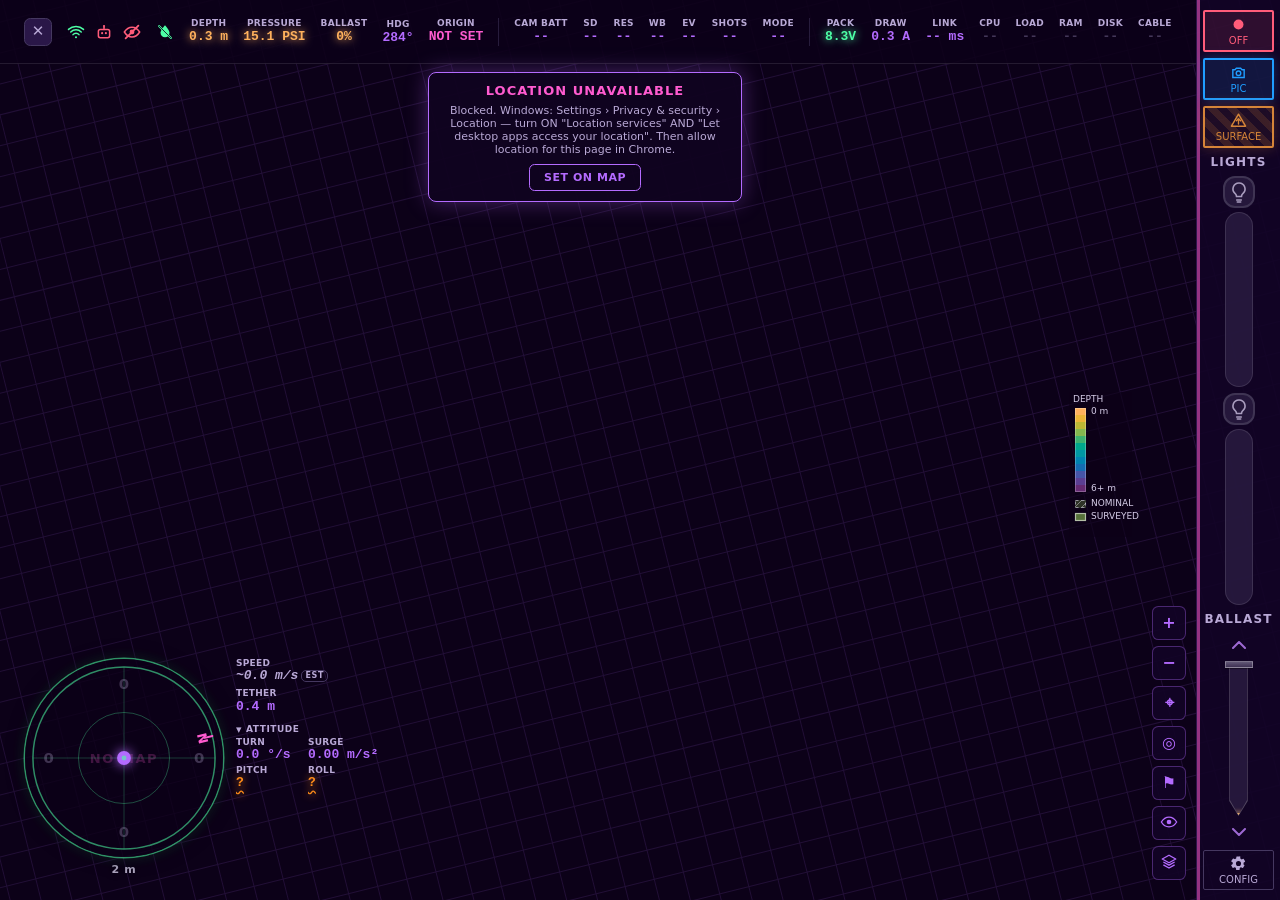
==== commit c318395b: "Chart the water: CRT hazards on the map, and a sub that surveys its own depth THREE PIECES. The six " ====
--- a/client/index.html
+++ b/client/index.html
@@ -211,7 +211,30 @@
       <button id="map-mock-me" class="map-btn" title="PLAN FROM ELSEWHERE - move your own dot somewhere you are not standing, to check whether a spot is reachable. Your dot turns red while you do." aria-label="PLAN FROM ELSEWHERE - move your own dot somewhere you are not standing, to check whether a spot is reachable. Your dot turns red while you do.">&#9873;</button>
       <!-- Hide the traces when the map gets busy. The sub marker always stays. -->
       <button id="map-track-toggle" class="map-btn" title="SHOW OR HIDE the paths already travelled." aria-label="SHOW OR HIDE the paths already travelled."></button>
+      <!-- CHART LAYERS. The hazard marks are always on and have no switch here on
+           purpose; this opens the panel that explains every mark, carries the
+           switches for the ones that DO have them, and reports any layer the Pi
+           does not have — because a missing layer and an empty stretch of canal
+           look identical on a map and mean opposite things. -->
+      <button id="map-crt-toggle" class="map-btn" title="CHART LAYERS - open the list of Canal &amp; River Trust map layers: what every mark on the map means for this sub, which layers are switched on, and which ones this Pi does not have. Hazards (locks, weirs, sluices, culverts, tunnel portals, outfalls) are always drawn and cannot be switched off." aria-label="CHART LAYERS - open the list of Canal &amp; River Trust map layers: what every mark on the map means for this sub, which layers are switched on, and which ones this Pi does not have. Hazards (locks, weirs, sluices, culverts, tunnel portals, outfalls) are always drawn and cannot be switched off."><svg viewBox="0 0 24 24" width="18" height="18"><path fill="none" stroke="currentColor" stroke-width="1.8" stroke-linejoin="round" d="M12 3 21 8l-9 5-9-5z"/><path fill="none" stroke="currentColor" stroke-width="1.8" stroke-linejoin="round" d="M4.5 12 12 16.2 19.5 12"/><path fill="none" stroke="currentColor" stroke-width="1.8" stroke-linejoin="round" d="M4.5 15.8 12 20 19.5 15.8"/></svg></button>
       <button id="map-close" class="map-btn" title="CLOSE the full-screen map." aria-label="CLOSE the full-screen map.">&#10005;</button>
+    </div>
+    <!-- CHART LAYERS PANEL (§ tasks 2/3) — built by crt.js from its own layer table,
+         so a layer added there arrives here with its explanation attached and cannot
+         ship as a bare glyph. Three tiers: hazards (always on, no switch), operations
+         (on by default), extras (off, and "off" means NOT ASKED - never "absent").
+         Every row says which of ABSENT, NONE MAPPED and CANNOT TELL applies to it. -->
+    <div id="crt-panel" class="crt-panel">
+      <div class="crt-top">
+        <span id="crt-panel-title" class="crt-title" title="CHART LAYERS - the Canal &amp; River Trust map data drawn over the imagery. Each row says what that kind of mark means FOR THIS SUB, whether it is being drawn, and - just as importantly - whether this Pi actually has the layer at all. A layer that is missing says ABSENT, a layer that is present with nothing in this area says NONE MAPPED, and a layer nobody could be asked about says CANNOT TELL. Those are three different facts and an empty-looking map cannot tell you which one you are looking at." aria-label="CHART LAYERS - the Canal &amp; River Trust map data drawn over the imagery. Each row says what that kind of mark means FOR THIS SUB, whether it is being drawn, and - just as importantly - whether this Pi actually has the layer at all. A layer that is missing says ABSENT, a layer that is present with nothing in this area says NONE MAPPED, and a layer nobody could be asked about says CANNOT TELL. Those are three different facts and an empty-looking map cannot tell you which one you are looking at.">CHART LAYERS</span>
+        <button id="crt-refresh" class="crt-btn" title="ASK THE PI AGAIN for every chart layer. Worth pressing after the tether has been replugged or the Pi has been restarted: layers that said CANNOT TELL are re-requested and will report what they actually find." aria-label="ASK THE PI AGAIN for every chart layer. Worth pressing after the tether has been replugged or the Pi has been restarted: layers that said CANNOT TELL are re-requested and will report what they actually find.">REFRESH</button>
+        <button id="crt-close" class="crt-btn" title="CLOSE this panel. The layers themselves keep being drawn on the map exactly as they are now - closing the list does not switch anything off." aria-label="CLOSE this panel. The layers themselves keep being drawn on the map exactly as they are now - closing the list does not switch anything off.">CLOSE</button>
+      </div>
+      <div id="crt-list" class="crt-list"></div>
+      <!-- CREDITS. The licence asks for these words wherever the data is used, and
+           this console's credits are the map's attribution strip - so they appear
+           there too (map.js drawAttribution) rather than on a new surface. -->
+      <div id="crt-credit" class="crt-credit" title="WHERE THIS DATA COMES FROM - the marks on this map are the Canal &amp; River Trust's own published asset data, used under the Open Government Licence v3.0, which asks that they are credited wherever the data is shown. The same credit is drawn on the map itself beside the imagery credit." aria-label="WHERE THIS DATA COMES FROM - the marks on this map are the Canal &amp; River Trust's own published asset data, used under the Open Government Licence v3.0, which asks that they are credited wherever the data is shown. The same credit is drawn on the map itself beside the imagery credit.">Contains Canal &amp; River Trust data (c) Canal &amp; River Trust, licensed under the Open Government Licence v3.0</div>
     </div>
   </div>
   <!-- DIAL overlay: rings + input vector + FWD/REV + rotating North — drawn OVER the map (collapsed) -->
@@ -242,6 +265,12 @@
        suspect compass rotates the whole picture, not just one number - it has to be
        said here and not only in the top bar. Sits above NO NAV so the two never
        collide. Same words as the HUD flag (MAG? / GYRO), set by updateHeadingFlag. -->
+  <!-- CHART DATA THAT IS NOT THERE, said on the map itself and not only inside a
+       panel nobody opened. A hazard layer missing from the Pi means this map is not
+       showing locks, weirs, sluices, culverts, tunnel portals or outfalls at all -
+       and a stretch with no marks on it then means NO DATA, not "nothing there".
+       Text and explanation are written by crt.js (crtRenderBadge). -->
+  <div id="crt-absent" class="crt-absent"></div>
   <div id="hdg-warning" class="hdg-warning" title="HEADING TRUST ON THE MAP - MAG? means the sub's compass is not calibrated, so this map's rotation and the bearing it is drawn on are both suspect. GYRO means the heading filter is ignoring the compass on purpose while the thrusters swamp it, and is coasting on the spin sensor. NO BEARING means the compass has stopped answering: this picture is still being rotated, by the last angle it reported, so its ring is drawn broken and amber to say so." aria-label="HEADING TRUST ON THE MAP - MAG? means the sub's compass is not calibrated, so this map's rotation and the bearing it is drawn on are both suspect. GYRO means the heading filter is ignoring the compass on purpose while the thrusters swamp it, and is coasting on the spin sensor. NO BEARING means the compass has stopped answering: this picture is still being rotated, by the last angle it reported, so its ring is drawn broken and amber to say so."></div>
 </div>
 <div id="radar-scale" class="radar-scale">10&nbsp;m</div>
@@ -303,6 +332,7 @@
 <script src="js/render.js"></script>
 <script src="js/camera.js"></script>
 <script src="js/tiles.js"></script>
+<script src="js/crt.js"></script>
 <script src="js/map.js"></script>
 <script src="js/navui.js"></script>
 <script src="js/main.js"></script>
--- a/client/css/styles.css
+++ b/client/css/styles.css
@@ -536,6 +536,90 @@
   background:rgba(18,4,38,.7);-webkit-backdrop-filter:blur(8px);backdrop-filter:blur(8px);
   color:var(--primary);font-family:var(--font-sans);font-size:16px;font-weight:700;cursor:pointer;line-height:1}
 .map-btn:hover{border-color:var(--primary)}
+.map-btn svg{margin:0 auto}
+.map-btn.on{border-color:var(--tertiary);color:var(--tertiary)}
+
+/* ---- CHART LAYERS (crt.js) — the CRT overlays, their switches, and their absences.
+   The panel sits to the LEFT of the map tool column (right:94px, 34 px wide) so the
+   two never overlap, and it is bottom-anchored: rows are added by a table that will
+   grow, and a top-anchored list that grows downwards runs into the area-select card.
+   Shown in the expanded map AND in blind nav — blind nav is the driving view, which
+   is precisely when knowing where the culverts are matters most. --------------- */
+.crt-panel{position:absolute;right:136px;bottom:20px;z-index:7;display:none;flex-direction:column;
+  width:330px;max-width:calc(100vw - 190px);max-height:min(70vh,520px);
+  border-radius:.5rem;border:1px solid rgba(180,107,255,.45);background:rgba(16,4,32,.96);
+  box-shadow:0 0 24px rgba(0,0,0,.6);overflow:hidden}
+body.map-expanded #crt-panel.on,
+body.map-blind #crt-panel.on{display:flex}
+.crt-top{display:flex;align-items:center;gap:6px;padding:8px 10px;border-bottom:1px solid rgba(255,255,255,.08)}
+.crt-title{flex:1;font-family:var(--font-sans);font-size:12px;font-weight:800;letter-spacing:.12em;color:var(--primary)}
+.crt-btn{font-family:var(--font-sans);font-size:10px;font-weight:700;letter-spacing:.06em;padding:4px 8px;
+  border-radius:.3rem;border:1px solid rgba(180,107,255,.4);color:var(--on-surface-variant);
+  background:transparent;cursor:pointer}
+.crt-btn:hover{border-color:var(--primary);color:var(--primary)}
+.crt-list{flex:1;min-height:0;overflow-y:auto;padding:4px 0}
+/* Tier headings carry the tier's colour, because the tier IS the safety decision:
+   orange = keep away, green = operational, dim lilac = incidental. */
+.crt-head{padding:8px 10px 3px;font-family:var(--font-sans);font-size:9px;font-weight:800;
+  letter-spacing:.14em;color:var(--on-surface-variant)}
+.crt-head.t1{color:var(--hazard)}
+.crt-head.t2{color:var(--tertiary)}
+.crt-row{display:flex;align-items:center;gap:8px;padding:4px 10px;min-height:28px}
+.crt-row:hover{background:rgba(180,107,255,.08)}
+.crt-glyph{flex:0 0 18px;height:18px;line-height:0}
+.crt-name{flex:1;font-family:var(--font-sans);font-size:11px;font-weight:700;letter-spacing:.03em;
+  color:var(--on-surface);white-space:nowrap;overflow:hidden;text-overflow:ellipsis}
+/* The state pill is the honest bit: SHOWN / NONE MAPPED / ABSENT / CANNOT TELL /
+   NOT ASKED are five different facts and they are never allowed to share a colour.
+   ABSENT and CANNOT TELL are the two that must not read as "nothing there", so they
+   are the two that are coloured like a fault. */
+.crt-state{flex:0 0 auto;font-family:var(--font-sans);font-size:9px;font-weight:800;letter-spacing:.06em;
+  padding:2px 6px;border-radius:8px;white-space:nowrap;color:var(--on-surface-variant);
+  border:1px solid rgba(255,255,255,.14)}
+.crt-state.s-present{color:var(--tertiary);border-color:color-mix(in srgb,var(--tertiary) 45%,transparent)}
+.crt-state.s-empty{color:var(--on-surface-variant)}
+.crt-state.s-absent{color:var(--error);border-color:var(--error)}
+.crt-state.s-unavailable{color:var(--hazard);border-color:var(--hazard)}
+.crt-state.s-loading{color:var(--primary)}
+.crt-state.s-off,.crt-state.s-no-area{color:rgba(185,169,214,.65)}
+/* A count with a +N on it is two facts in one pill: what the Pi has saved, and what
+   this sub has measured since. Bordered so the compound reading is visibly compound. */
+.crt-state.live{border-color:var(--tertiary)}
+.crt-toggle{flex:0 0 34px;text-align:center;font-family:var(--font-sans);font-size:9px;font-weight:800;
+  letter-spacing:.06em;padding:3px 0;border-radius:.25rem;border:1px solid var(--outline-variant);
+  color:var(--on-surface-variant);background:transparent;cursor:pointer}
+.crt-toggle.on{border-color:var(--tertiary);color:var(--tertiary);
+  background:color-mix(in srgb,var(--tertiary) 12%,transparent)}
+/* Hazards have no switch. The word sits where the switch would be, so the absence of
+   a control is itself visible rather than looking like a row that failed to render. */
+.crt-locked{flex:0 0 34px;text-align:center;font-family:var(--font-sans);font-size:8px;font-weight:800;
+  letter-spacing:.06em;color:var(--hazard);border:1px dashed color-mix(in srgb,var(--hazard) 60%,transparent);
+  border-radius:.25rem;padding:3px 0}
+.crt-row.absent .crt-name,.crt-row.unavailable .crt-name{color:var(--on-surface-variant)}
+.crt-row.absent .crt-glyph,.crt-row.unavailable .crt-glyph{opacity:.4}
+.crt-credit{padding:7px 10px;border-top:1px solid rgba(255,255,255,.08);
+  font-family:var(--font-sans);font-size:9px;line-height:1.35;color:rgba(185,169,214,.85);
+  -webkit-user-select:text;user-select:text}
+/* Row glyphs: the SAME shapes the canvas draws (octagon / rounded square / dot), so
+   the key and the map are one vocabulary and not two. */
+.crt-g.t1 polygon{fill:var(--hazard);stroke:#0c0118;stroke-width:1.4}
+.crt-g.t1 text{fill:#0c0118}
+.crt-g.t2 rect{fill:rgba(12,1,24,.75);stroke:var(--tertiary);stroke-width:1.4}
+.crt-g.t2 text{fill:var(--tertiary)}
+.crt-g.t3 circle{fill:rgba(12,1,24,.75);stroke:rgba(200,170,255,.75);stroke-width:1.4}
+.crt-g.t3 text{fill:rgba(200,170,255,.9)}
+
+/* CHART DATA MISSING — said on the map, not only inside the panel. Parked one row
+   above the heading-trust badge so the three map badges stack instead of colliding.
+   Tier 1 wears the error colour: a missing hazard layer means the map is not showing
+   hazards at all, which is a different order of problem from a missing mooring list. */
+.crt-absent{position:absolute;left:50%;bottom:48px;transform:translateX(-50%);display:none;z-index:5;
+  padding:2px 8px;border-radius:9px;white-space:nowrap;pointer-events:none;
+  font-family:var(--font-sans);font-size:9px;font-weight:800;letter-spacing:.10em;
+  color:var(--on-surface-variant);background:rgba(12,1,24,.88);border:1px solid var(--outline-variant)}
+.crt-absent.on{display:block}
+.crt-absent.tier1{color:var(--error);border-color:var(--error)}
+body.map-expanded .crt-absent{bottom:auto;top:78px;font-size:12px;padding:4px 12px;letter-spacing:.14em}
 
 /* ---- expanded-map toolbar + navigate-and-select download (§4) ---- */
 #map-search{position:absolute;top:76px;left:16px;z-index:6;display:none;flex-wrap:wrap;gap:6px;width:340px;max-width:60vw}
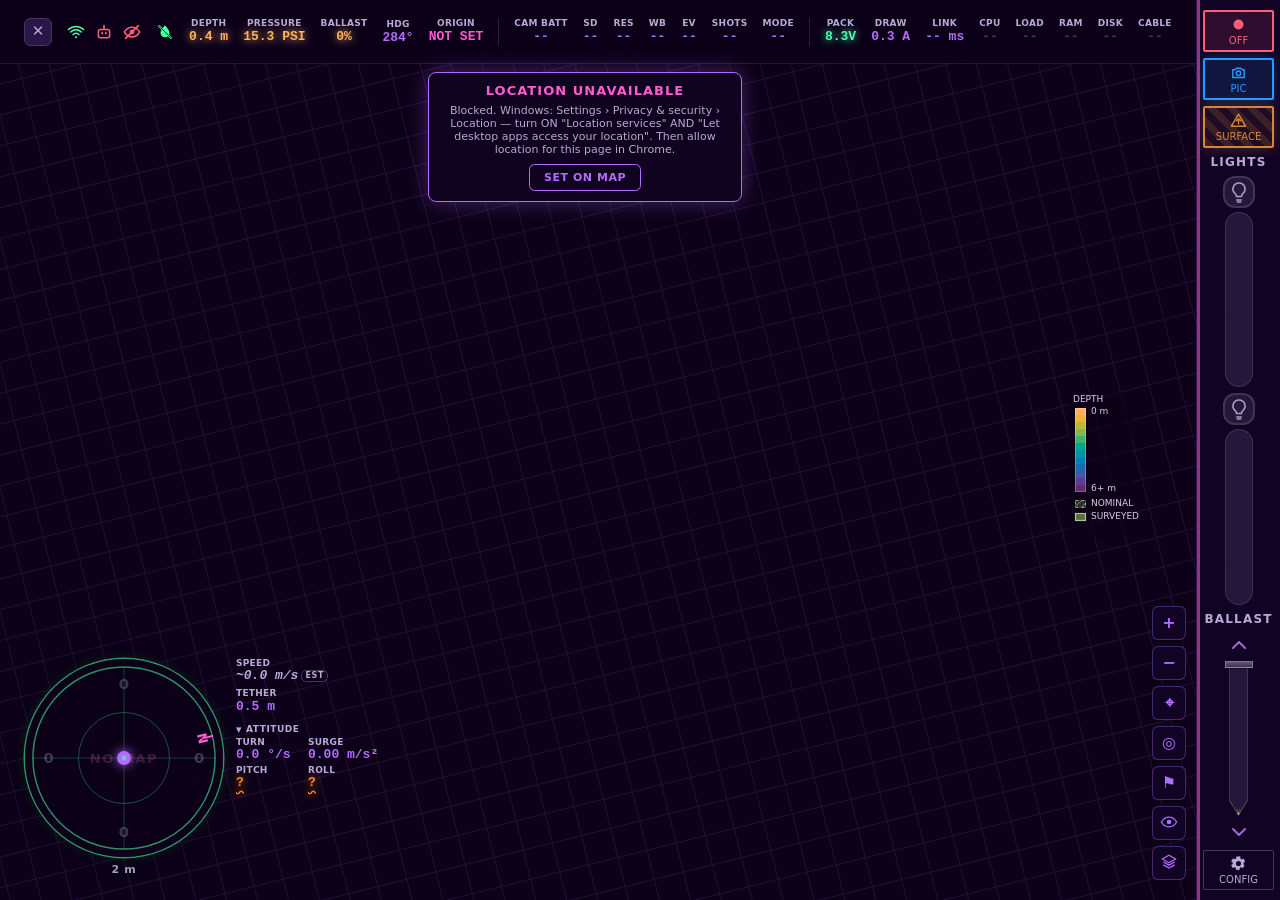
==== commit 2e858fa8: "Set a launch point and the map downloads itself TWO OBSERVED DEFECTS FIRST, both on a real console. " ====
--- a/client/index.html
+++ b/client/index.html
@@ -230,6 +230,29 @@
         <button id="crt-refresh" class="crt-btn" title="ASK THE PI AGAIN for every chart layer. Worth pressing after the tether has been replugged or the Pi has been restarted: layers that said CANNOT TELL are re-requested and will report what they actually find." aria-label="ASK THE PI AGAIN for every chart layer. Worth pressing after the tether has been replugged or the Pi has been restarted: layers that said CANNOT TELL are re-requested and will report what they actually find.">REFRESH</button>
         <button id="crt-close" class="crt-btn" title="CLOSE this panel. The layers themselves keep being drawn on the map exactly as they are now - closing the list does not switch anything off." aria-label="CLOSE this panel. The layers themselves keep being drawn on the map exactly as they are now - closing the list does not switch anything off.">CLOSE</button>
       </div>
+      <!-- OFFLINE DATA — the download, shown where the layer states already live.
+           DOWNLOADING is a state in its own right: it is not "absent" and it is not
+           "present", and a fetch that half-finishes with nobody saying so leaves a map
+           that looks complete and is not. Setting the launch point starts this by
+           itself whenever the launcher reports real internet; the rows below name
+           which source is being fetched and how far through, the sentence says what
+           failed and what to do about it, and the three buttons mean an operator on a
+           metered hotspot is never trapped in it. Written by navui.js + crt.js
+           (crtRenderFetch). -->
+      <div id="crt-fetch" class="crt-fetch">
+        <div class="crt-fetch-head">
+          <span id="crt-fetch-title" class="crt-fetch-title" title="OFFLINE DATA - everything this console needs at the canal has to be downloaded BEFORE you get there, because the tether has no internet on it. Setting the launch point is what starts that: it is the first moment this system knows where it is going to be, which is the only thing an offline area needs. Each row below is one source, says whether it is downloading, downloaded, already held or missing, and says which of those it is in words rather than leaving a blank map to be read as clear water." aria-label="OFFLINE DATA - everything this console needs at the canal has to be downloaded BEFORE you get there, because the tether has no internet on it. Setting the launch point is what starts that: it is the first moment this system knows where it is going to be, which is the only thing an offline area needs. Each row below is one source, says whether it is downloading, downloaded, already held or missing, and says which of those it is in words rather than leaving a blank map to be read as clear water.">OFFLINE DATA</span>
+          <span id="crt-fetch-state" class="crt-fetch-pill" title="WHAT THE DOWNLOAD IS DOING RIGHT NOW, as one word. DOWNLOADING means it is running; DOWNLOADED means everything that could be fetched for this launch point is on this handheld; ALREADY DOWNLOADED means the launch point is inside an area that was fetched before and nothing needed re-requesting; NO CONNECTION is the normal state at the water and is not a fault; CANNOT TELL means nothing here knows whether there is internet, so nothing was started on a guess; TOO BIG means it is waiting for you to confirm the size; PARTLY DOWNLOADED and FAILED mean some sources landed and some did not, and the sentence underneath names which." aria-label="WHAT THE DOWNLOAD IS DOING RIGHT NOW, as one word. DOWNLOADING means it is running; DOWNLOADED means everything that could be fetched for this launch point is on this handheld; ALREADY DOWNLOADED means the launch point is inside an area that was fetched before and nothing needed re-requesting; NO CONNECTION is the normal state at the water and is not a fault; CANNOT TELL means nothing here knows whether there is internet, so nothing was started on a guess; TOO BIG means it is waiting for you to confirm the size; PARTLY DOWNLOADED and FAILED mean some sources landed and some did not, and the sentence underneath names which."></span>
+        </div>
+        <!-- The reason, in a sentence, never a spinner that simply stops. -->
+        <div id="crt-fetch-why" class="crt-fetch-why"></div>
+        <div id="crt-fetch-rows" class="crt-fetch-rows"></div>
+        <div class="crt-fetch-acts">
+          <button id="crt-fetch-go" class="crt-fetch-btn crt-fetch-primary" type="button" title="DOWNLOAD EVERYTHING THIS CONSOLE CAN for the current launch point, now. The size is on the button before you press it. It runs in the background and the console stays fully flyable throughout. Tiles already saved are never fetched twice, so pressing this after a failure or a stop only re-requests what is actually missing." aria-label="DOWNLOAD EVERYTHING THIS CONSOLE CAN for the current launch point, now. The size is on the button before you press it. It runs in the background and the console stays fully flyable throughout. Tiles already saved are never fetched twice, so pressing this after a failure or a stop only re-requests what is actually missing.">DOWNLOAD NOW</button>
+          <button id="crt-fetch-stop" class="crt-fetch-btn" type="button" title="STOP the download now. Everything already saved is kept and nothing is undone - the next run resumes from exactly where this one stopped. This stops THIS handheld's download; a fetch running on the Pi is the Pi's own and is not affected." aria-label="STOP the download now. Everything already saved is kept and nothing is undone - the next run resumes from exactly where this one stopped. This stops THIS handheld's download; a fetch running on the Pi is the Pi's own and is not affected.">STOP</button>
+          <button id="crt-fetch-auto" class="crt-fetch-btn crt-fetch-auto" type="button" role="switch" title="AUTOMATIC DOWNLOADING. When it is ON, setting a launch point fetches that launch point's map by itself - but only when the launcher reports this handheld actually has internet, so a console at the canal never sits there retrying. Switch it OFF if you are on a metered phone hotspot; the choice is remembered on this handheld and DOWNLOAD NOW still works by hand." aria-label="AUTOMATIC DOWNLOADING. When it is ON, setting a launch point fetches that launch point's map by itself - but only when the launcher reports this handheld actually has internet, so a console at the canal never sits there retrying. Switch it OFF if you are on a metered phone hotspot; the choice is remembered on this handheld and DOWNLOAD NOW still works by hand.">AUTO ON</button>
+        </div>
+      </div>
       <div id="crt-list" class="crt-list"></div>
       <!-- CREDITS. The licence asks for these words wherever the data is used, and
            this console's credits are the map's attribution strip - so they appear
@@ -271,6 +294,13 @@
        and a stretch with no marks on it then means NO DATA, not "nothing there".
        Text and explanation are written by crt.js (crtRenderBadge). -->
   <div id="crt-absent" class="crt-absent"></div>
+  <!-- THE DOWNLOAD, ON THE MAP. A SEPARATE badge from the one above it, deliberately:
+       a fetch in flight and "this map is not showing hazards" are independent facts
+       that can both be true, and the one that means the map is not showing hazards
+       must never be crowded out by a progress figure. While this is lit, a blank
+       square on the map is imagery that has not arrived yet - not open water. Text
+       and explanation are written by crt.js (crtRenderFetchBadge). -->
+  <div id="crt-fetch-badge" class="crt-fetch-badge"></div>
   <div id="hdg-warning" class="hdg-warning" title="HEADING TRUST ON THE MAP - MAG? means the sub's compass is not calibrated, so this map's rotation and the bearing it is drawn on are both suspect. GYRO means the heading filter is ignoring the compass on purpose while the thrusters swamp it, and is coasting on the spin sensor. NO BEARING means the compass has stopped answering: this picture is still being rotated, by the last angle it reported, so its ring is drawn broken and amber to say so." aria-label="HEADING TRUST ON THE MAP - MAG? means the sub's compass is not calibrated, so this map's rotation and the bearing it is drawn on are both suspect. GYRO means the heading filter is ignoring the compass on purpose while the thrusters swamp it, and is coasting on the spin sensor. NO BEARING means the compass has stopped answering: this picture is still being rotated, by the last angle it reported, so its ring is drawn broken and amber to say so."></div>
 </div>
 <div id="radar-scale" class="radar-scale">10&nbsp;m</div>
--- a/client/css/styles.css
+++ b/client/css/styles.css
@@ -557,6 +557,71 @@
   border-radius:.3rem;border:1px solid rgba(180,107,255,.4);color:var(--on-surface-variant);
   background:transparent;cursor:pointer}
 .crt-btn:hover{border-color:var(--primary);color:var(--primary)}
+/* ---- OFFLINE DATA — the download block, above the layer list ----------------
+   Above the list and not below it: an operator whose map is blank opens this panel
+   to ask why, and "it has not been downloaded / it is downloading now" is the answer
+   before the row-by-row detail is worth reading. Its own background so the block
+   reads as one thing rather than three orphan rows, and a bottom border so the layer
+   list underneath is visibly a different subject. */
+.crt-fetch{flex:0 0 auto;padding:8px 10px 9px;border-bottom:1px solid rgba(255,255,255,.10);
+  background:rgba(180,107,255,.045)}
+.crt-fetch-head{display:flex;align-items:center;gap:6px;margin-bottom:4px}
+.crt-fetch-title{flex:1;font-family:var(--font-sans);font-size:9px;font-weight:800;letter-spacing:.14em;
+  color:var(--on-surface-variant)}
+/* The state pill uses the SAME shape as the layer rows' pill, because it is the same
+   kind of claim about the same kind of fact — and the same colour rules: a fault is
+   coloured like a fault, an outstanding download is dashed rather than red, and
+   nothing that is merely "not here yet" is allowed to wear an alarm colour. */
+.crt-fetch-pill{flex:0 0 auto;font-family:var(--font-sans);font-size:9px;font-weight:800;letter-spacing:.06em;
+  padding:2px 6px;border-radius:8px;white-space:nowrap;color:var(--on-surface-variant);
+  border:1px solid rgba(255,255,255,.14)}
+.crt-fetch-pill.f-running{color:var(--primary);border-color:color-mix(in srgb,var(--primary) 55%,transparent)}
+.crt-fetch-pill.f-done,.crt-fetch-pill.f-held,
+.crt-fetch-pill.f-covered{color:var(--tertiary);border-color:color-mix(in srgb,var(--tertiary) 45%,transparent)}
+.crt-fetch-pill.f-failed{color:var(--error);border-color:var(--error)}
+.crt-fetch-pill.f-partial,.crt-fetch-pill.f-holding,
+.crt-fetch-pill.f-stopped{color:var(--hazard);border-color:var(--hazard)}
+.crt-fetch-pill.f-unknown{color:var(--hazard);border-style:dashed;border-color:color-mix(in srgb,var(--hazard) 55%,transparent)}
+/* NOT DOWNLOADED, NOT AUTOMATIC, NO CONNECTION and NO PI are absences that are not
+   faults — nothing has broken, the data has simply never been fetched here. Dashed
+   and dim, exactly like the layer rows' NOT DOWNLOADED pill, so the alarm colours
+   keep meaning something. */
+.crt-fetch-pill.f-offline,.crt-fetch-pill.f-off,.crt-fetch-pill.f-no-pi,
+.crt-fetch-pill.f-not-downloaded,.crt-fetch-pill.f-not-automatic,
+.crt-fetch-pill.f-idle,.crt-fetch-pill.f-no-origin,.crt-fetch-pill.f-waiting{
+  color:rgba(185,169,214,.8);border-style:dashed;border-color:rgba(185,169,214,.45)}
+.crt-fetch-why{font-family:var(--font-sans);font-size:9.5px;line-height:1.4;color:rgba(185,169,214,.92);
+  margin:0 0 6px;max-height:74px;overflow-y:auto;-webkit-user-select:text;user-select:text}
+.crt-fetch.f-failed .crt-fetch-why{color:color-mix(in srgb,var(--error) 70%,var(--on-surface))}
+.crt-fetch-rows{display:flex;flex-direction:column;gap:5px}
+.crt-fetch-row{display:flex;flex-direction:column;gap:3px}
+.crt-fetch-line{display:flex;align-items:center;gap:6px}
+.crt-fetch-src{font-family:var(--font-sans);font-size:9.5px;font-weight:800;letter-spacing:.06em;
+  color:var(--on-surface);white-space:nowrap}
+/* WHERE IT LANDS, on every row. "Imagery" downloaded to this handheld and "imagery"
+   downloaded to the Pi's card are two different copies with two different uses, and a
+   row that named only the source would let one stand in for the other. */
+.crt-fetch-dest{flex:1;font-family:var(--font-sans);font-size:9px;color:rgba(185,169,214,.7);
+  white-space:nowrap;overflow:hidden;text-overflow:ellipsis}
+/* The bar is the "how far through" half of the requirement. It is drawn ONLY once
+   there is real progress to draw (.on): an empty trough under a row that has not
+   started looks like a download stalled at zero. */
+.crt-fetch-bar{height:3px;border-radius:2px;background:rgba(255,255,255,.08);overflow:hidden;opacity:0}
+.crt-fetch-bar.on{opacity:1}
+.crt-fetch-fill{display:block;height:100%;width:0;background:var(--primary);
+  transition:width .25s linear}
+.crt-fetch-row.f-done .crt-fetch-fill,.crt-fetch-row.f-held .crt-fetch-fill{background:var(--tertiary)}
+.crt-fetch-row.f-failed .crt-fetch-fill{background:var(--error)}
+.crt-fetch-row.f-stopped .crt-fetch-fill{background:var(--hazard)}
+.crt-fetch-acts{display:flex;align-items:center;gap:6px;margin-top:7px}
+.crt-fetch-btn{font-family:var(--font-sans);font-size:9px;font-weight:800;letter-spacing:.06em;
+  padding:4px 8px;border-radius:.3rem;border:1px solid rgba(180,107,255,.4);
+  color:var(--on-surface-variant);background:transparent;cursor:pointer}
+.crt-fetch-btn:hover:not(:disabled){border-color:var(--primary);color:var(--primary)}
+.crt-fetch-btn:disabled{opacity:.4;cursor:default}
+.crt-fetch-primary{flex:1;color:var(--primary);border-color:color-mix(in srgb,var(--primary) 60%,transparent)}
+.crt-fetch-auto.on{color:var(--tertiary);border-color:var(--tertiary);
+  background:color-mix(in srgb,var(--tertiary) 12%,transparent)}
 .crt-list{flex:1;min-height:0;overflow-y:auto;padding:4px 0}
 /* Tier headings carry the tier's colour, because the tier IS the safety decision:
    orange = keep away, green = operational, dim lilac = incidental. */
@@ -580,6 +645,12 @@
 .crt-state.s-empty{color:var(--on-surface-variant)}
 .crt-state.s-absent{color:var(--error);border-color:var(--error)}
 .crt-state.s-unavailable{color:var(--hazard);border-color:var(--hazard)}
+/* NOT DOWNLOADED is an absence too, but it is not a FAULT: nothing on this link has
+   stopped working, this console has simply never been given the data. So it is the
+   one absence that does not wear an alarm colour — dashed, to read as "outstanding"
+   rather than "broken", and visibly not the same pill as CANNOT TELL beside it. */
+.crt-state.s-not-downloaded{color:rgba(185,169,214,.8);border-style:dashed;
+  border-color:rgba(185,169,214,.45)}
 .crt-state.s-loading{color:var(--primary)}
 .crt-state.s-off,.crt-state.s-no-area{color:rgba(185,169,214,.65)}
 /* A count with a +N on it is two facts in one pill: what the Pi has saved, and what
@@ -595,8 +666,12 @@
 .crt-locked{flex:0 0 34px;text-align:center;font-family:var(--font-sans);font-size:8px;font-weight:800;
   letter-spacing:.06em;color:var(--hazard);border:1px dashed color-mix(in srgb,var(--hazard) 60%,transparent);
   border-radius:.25rem;padding:3px 0}
-.crt-row.absent .crt-name,.crt-row.unavailable .crt-name{color:var(--on-surface-variant)}
+.crt-row.absent .crt-name,.crt-row.unavailable .crt-name,
+.crt-row.not-downloaded .crt-name{color:var(--on-surface-variant)}
 .crt-row.absent .crt-glyph,.crt-row.unavailable .crt-glyph{opacity:.4}
+/* Dimmed, but less than the two that mean something is wrong — the mark is not being
+   drawn, and the reason is that it has not arrived rather than that it is missing. */
+.crt-row.not-downloaded .crt-glyph{opacity:.55}
 .crt-credit{padding:7px 10px;border-top:1px solid rgba(255,255,255,.08);
   font-family:var(--font-sans);font-size:9px;line-height:1.35;color:rgba(185,169,214,.85);
   -webkit-user-select:text;user-select:text}
@@ -619,7 +694,33 @@
   color:var(--on-surface-variant);background:rgba(12,1,24,.88);border:1px solid var(--outline-variant)}
 .crt-absent.on{display:block}
 .crt-absent.tier1{color:var(--error);border-color:var(--error)}
+/* ...and the quiet one, for a console that has never had chart data for this area and
+   has no Pi to get it from. Still on the map — an unmarked stretch must never read as
+   a surveyed empty one — but dashed and dimmed, because dressing "not downloaded yet"
+   as a fault is how the badge that DOES mean a fault stops being read. */
+.crt-absent.quiet{color:rgba(185,169,214,.75);border-style:dashed;
+  border-color:rgba(185,169,214,.4);opacity:.9}
 body.map-expanded .crt-absent{bottom:auto;top:78px;font-size:12px;padding:4px 12px;letter-spacing:.14em}
+
+/* THE DOWNLOAD, ON THE MAP. Parked one row ABOVE the absence badge so the two stack
+   instead of colliding — they are independent facts and both can be true at once, and
+   the one that says this map is not showing hazards must never be pushed off screen by
+   a progress figure. Deliberately the calm colour: a download in progress is the system
+   working, not a fault, and it is only allowed to look like one when it has actually
+   failed (.bad). */
+.crt-fetch-badge{position:absolute;left:50%;bottom:68px;transform:translateX(-50%);display:none;z-index:5;
+  padding:2px 8px;border-radius:9px;white-space:nowrap;pointer-events:none;
+  font-family:var(--font-sans);font-size:9px;font-weight:800;letter-spacing:.10em;
+  color:var(--primary);background:rgba(12,1,24,.88);
+  border:1px solid color-mix(in srgb,var(--primary) 55%,transparent)}
+.crt-fetch-badge.on{display:block}
+.crt-fetch-badge.ask{color:var(--hazard);border-color:var(--hazard);border-style:dashed}
+/* STOPPED BY THE OPERATOR is not a fault, and it must not wear the fault colour — but
+   the map still has holes in it, so it is not quiet either. Amber and solid: something
+   to act on, nothing that went wrong. */
+.crt-fetch-badge.part{color:var(--hazard);border-color:var(--hazard)}
+.crt-fetch-badge.bad{color:var(--error);border-color:var(--error)}
+body.map-expanded .crt-fetch-badge{bottom:auto;top:104px;font-size:12px;padding:4px 12px;letter-spacing:.14em}
 
 /* ---- expanded-map toolbar + navigate-and-select download (§4) ---- */
 #map-search{position:absolute;top:76px;left:16px;z-index:6;display:none;flex-wrap:wrap;gap:6px;width:340px;max-width:60vw}
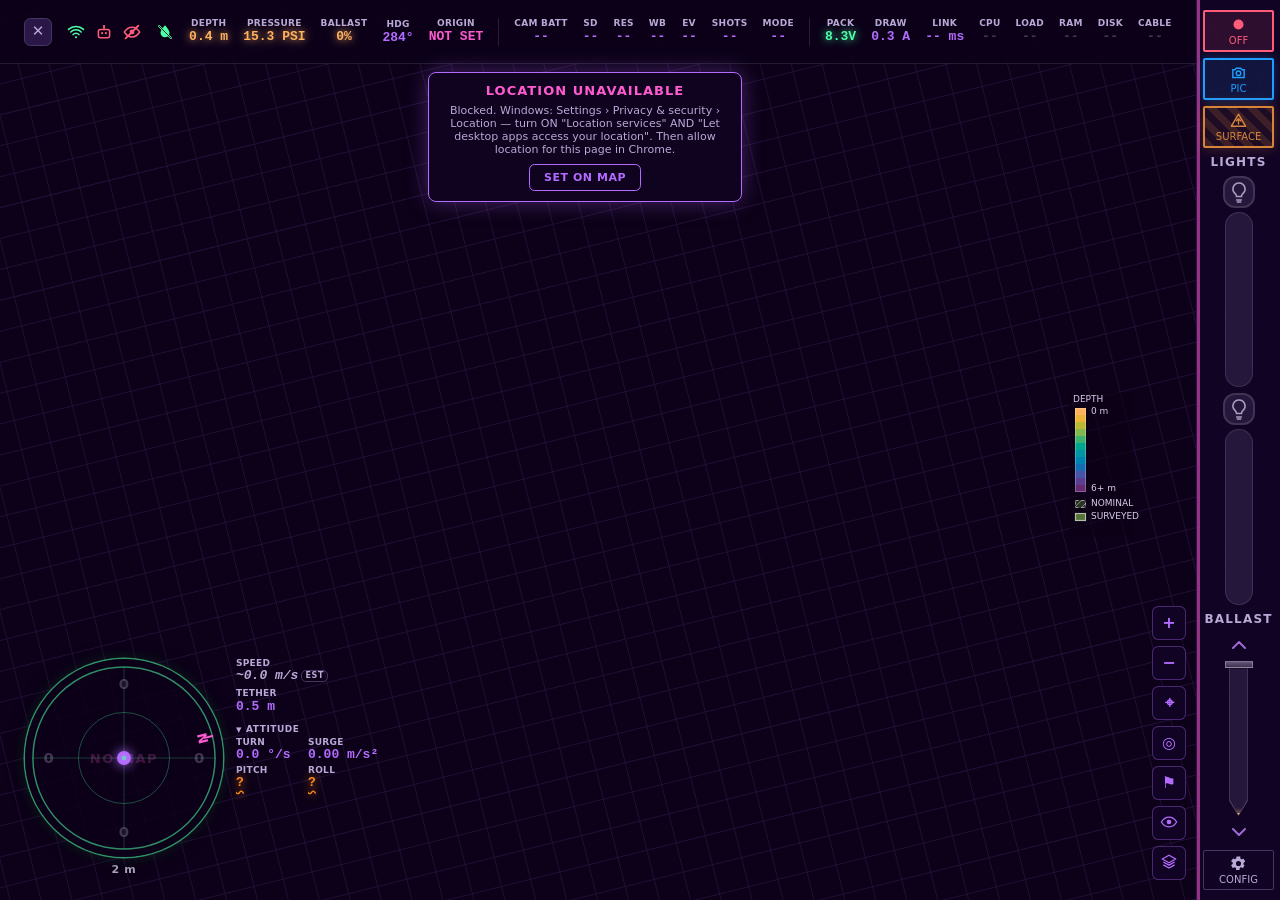
==== commit 1f651146: "The handheld holds the whole network, and the map is simply there THE MAP WAS BLANK AND THE CONSOLE " ====
--- a/client/index.html
+++ b/client/index.html
@@ -211,24 +211,42 @@
       <button id="map-mock-me" class="map-btn" title="PLAN FROM ELSEWHERE - move your own dot somewhere you are not standing, to check whether a spot is reachable. Your dot turns red while you do." aria-label="PLAN FROM ELSEWHERE - move your own dot somewhere you are not standing, to check whether a spot is reachable. Your dot turns red while you do.">&#9873;</button>
       <!-- Hide the traces when the map gets busy. The sub marker always stays. -->
       <button id="map-track-toggle" class="map-btn" title="SHOW OR HIDE the paths already travelled." aria-label="SHOW OR HIDE the paths already travelled."></button>
-      <!-- CHART LAYERS. The hazard marks are always on and have no switch here on
-           purpose; this opens the panel that explains every mark, carries the
-           switches for the ones that DO have them, and reports any layer the Pi
-           does not have — because a missing layer and an empty stretch of canal
-           look identical on a map and mean opposite things. -->
-      <button id="map-crt-toggle" class="map-btn" title="CHART LAYERS - open the list of Canal &amp; River Trust map layers: what every mark on the map means for this sub, which layers are switched on, and which ones this Pi does not have. Hazards (locks, weirs, sluices, culverts, tunnel portals, outfalls) are always drawn and cannot be switched off." aria-label="CHART LAYERS - open the list of Canal &amp; River Trust map layers: what every mark on the map means for this sub, which layers are switched on, and which ones this Pi does not have. Hazards (locks, weirs, sluices, culverts, tunnel portals, outfalls) are always drawn and cannot be switched off."><svg viewBox="0 0 24 24" width="18" height="18"><path fill="none" stroke="currentColor" stroke-width="1.8" stroke-linejoin="round" d="M12 3 21 8l-9 5-9-5z"/><path fill="none" stroke="currentColor" stroke-width="1.8" stroke-linejoin="round" d="M4.5 12 12 16.2 19.5 12"/><path fill="none" stroke="currentColor" stroke-width="1.8" stroke-linejoin="round" d="M4.5 15.8 12 20 19.5 15.8"/></svg></button>
+      <!-- CHART LAYERS. Every layer this handheld holds is DRAWN; the hazard marks are
+           always on and have no switch here on purpose. This opens the panel that
+           explains every mark, carries the switches for pruning the ones you do not
+           want after driving with them, and reports any layer this handheld does not
+           have — because a missing layer and an empty stretch of canal look identical
+           on a map and mean opposite things. -->
+      <button id="map-crt-toggle" class="map-btn" title="CHART LAYERS - open the list of Canal &amp; River Trust map layers: what every mark on the map means for this sub, whether the national chart store is on this handheld yet, and which layers it does not have. Every layer held is drawn by default; the switches are for pruning what you do not want. Hazards (locks, weirs, sluices, culverts, tunnel portals, outfalls) are always drawn and cannot be switched off." aria-label="CHART LAYERS - open the list of Canal &amp; River Trust map layers: what every mark on the map means for this sub, whether the national chart store is on this handheld yet, and which layers it does not have. Every layer held is drawn by default; the switches are for pruning what you do not want. Hazards (locks, weirs, sluices, culverts, tunnel portals, outfalls) are always drawn and cannot be switched off."><svg viewBox="0 0 24 24" width="18" height="18"><path fill="none" stroke="currentColor" stroke-width="1.8" stroke-linejoin="round" d="M12 3 21 8l-9 5-9-5z"/><path fill="none" stroke="currentColor" stroke-width="1.8" stroke-linejoin="round" d="M4.5 12 12 16.2 19.5 12"/><path fill="none" stroke="currentColor" stroke-width="1.8" stroke-linejoin="round" d="M4.5 15.8 12 20 19.5 15.8"/></svg></button>
       <button id="map-close" class="map-btn" title="CLOSE the full-screen map." aria-label="CLOSE the full-screen map.">&#10005;</button>
     </div>
     <!-- CHART LAYERS PANEL (§ tasks 2/3) — built by crt.js from its own layer table,
          so a layer added there arrives here with its explanation attached and cannot
-         ship as a bare glyph. Three tiers: hazards (always on, no switch), operations
-         (on by default), extras (off, and "off" means NOT ASKED - never "absent").
-         Every row says which of ABSENT, NONE MAPPED and CANNOT TELL applies to it. -->
+         ship as a bare glyph. EVERY LAYER THIS HANDHELD HOLDS IS DRAWN: the three
+         tiers decide how loudly and in what order a mark is drawn, never whether it
+         is drawn at all. Hazards have no switch; operations and extras have one so the
+         operator can prune after driving with it, and a row switched off says NOT
+         ASKED - never "absent". Every row says which of HERE, NONE MAPPED, ABSENT,
+         DOWNLOADING and CANNOT TELL applies to it. -->
     <div id="crt-panel" class="crt-panel">
       <div class="crt-top">
-        <span id="crt-panel-title" class="crt-title" title="CHART LAYERS - the Canal &amp; River Trust map data drawn over the imagery. Each row says what that kind of mark means FOR THIS SUB, whether it is being drawn, and - just as importantly - whether this Pi actually has the layer at all. A layer that is missing says ABSENT, a layer that is present with nothing in this area says NONE MAPPED, and a layer nobody could be asked about says CANNOT TELL. Those are three different facts and an empty-looking map cannot tell you which one you are looking at." aria-label="CHART LAYERS - the Canal &amp; River Trust map data drawn over the imagery. Each row says what that kind of mark means FOR THIS SUB, whether it is being drawn, and - just as importantly - whether this Pi actually has the layer at all. A layer that is missing says ABSENT, a layer that is present with nothing in this area says NONE MAPPED, and a layer nobody could be asked about says CANNOT TELL. Those are three different facts and an empty-looking map cannot tell you which one you are looking at.">CHART LAYERS</span>
-        <button id="crt-refresh" class="crt-btn" title="ASK THE PI AGAIN for every chart layer. Worth pressing after the tether has been replugged or the Pi has been restarted: layers that said CANNOT TELL are re-requested and will report what they actually find." aria-label="ASK THE PI AGAIN for every chart layer. Worth pressing after the tether has been replugged or the Pi has been restarted: layers that said CANNOT TELL are re-requested and will report what they actually find.">REFRESH</button>
+        <span id="crt-panel-title" class="crt-title" title="CHART LAYERS - the Canal &amp; River Trust map data drawn over the imagery. The whole national network is held on this handheld, so these marks are there with no launch point, no area and no sub. Each row says what that kind of mark means FOR THIS SUB, whether it is being drawn, and - just as importantly - whether this handheld actually has the layer at all. A layer that is missing says ABSENT, a layer that is here with nothing in this water says NONE MAPPED, one that has not been fetched yet says DOWNLOADING, and one nobody could be asked about says CANNOT TELL. Those are four different facts and an empty-looking map cannot tell you which one you are looking at." aria-label="CHART LAYERS - the Canal &amp; River Trust map data drawn over the imagery. The whole national network is held on this handheld, so these marks are there with no launch point, no area and no sub. Each row says what that kind of mark means FOR THIS SUB, whether it is being drawn, and - just as importantly - whether this handheld actually has the layer at all. A layer that is missing says ABSENT, a layer that is here with nothing in this water says NONE MAPPED, one that has not been fetched yet says DOWNLOADING, and one nobody could be asked about says CANNOT TELL. Those are four different facts and an empty-looking map cannot tell you which one you are looking at.">CHART LAYERS</span>
+        <button id="crt-refresh" class="crt-btn" title="READ THE CHART STORE AGAIN - the national store on this handheld first, then this area's own card. Worth pressing after the launch download has finished or Neptune has been restarted: layers that said CANNOT TELL are re-requested and will report what they actually find." aria-label="READ THE CHART STORE AGAIN - the national store on this handheld first, then this area's own card. Worth pressing after the launch download has finished or Neptune has been restarted: layers that said CANNOT TELL are re-requested and will report what they actually find.">REFRESH</button>
+        <button id="crt-credit-toggle" class="crt-btn crt-btn-i" aria-expanded="false" title="WHERE THIS DATA COMES FROM. The Open Government Licence asks that the Trust's data be credited wherever it is shown, and it is - here, one tap away, rather than pinned across the bottom of a panel whose job is telling you which hazards are on this handheld. It was taking a quarter of the height and squeezing the layer list into a scroll strip, which is a credit crowding out the safety information it sits beside." aria-label="WHERE THIS DATA COMES FROM. The Open Government Licence asks that the Trust's data be credited wherever it is shown, and it is - here, one tap away, rather than pinned across the bottom of a panel whose job is telling you which hazards are on this handheld. It was taking a quarter of the height and squeezing the layer list into a scroll strip, which is a credit crowding out the safety information it sits beside.">&#9432;</button>
         <button id="crt-close" class="crt-btn" title="CLOSE this panel. The layers themselves keep being drawn on the map exactly as they are now - closing the list does not switch anything off." aria-label="CLOSE this panel. The layers themselves keep being drawn on the map exactly as they are now - closing the list does not switch anything off.">CLOSE</button>
+      </div>
+      <!-- THE NATIONAL STORE, IN ONE LINE, ABOVE EVERYTHING ELSE. The two ordinary
+           answers to "where is my map" are DOWNLOADING (once, on a new handheld) and
+           HERE. Before this the ordinary answer was twenty-nine rows of NOT DOWNLOADED
+           - an absence mark, in the vocabulary this console reserves for something
+           being wrong, shown as a matter of course on a console where nothing had gone
+           wrong. Written by crt.js (crtRenderNet). -->
+      <div id="crt-net" class="crt-net">
+        <div class="crt-net-line">
+          <span id="crt-net-title" class="crt-net-title" title="THE CANAL &amp; RIVER TRUST NETWORK, NATIONALLY, ON THIS HANDHELD. It is fetched once - the whole published network, every layer, not a clipping around a launch point - and from then on the map is simply present: with no area, no launch point, no connection and no sub on the tether. This line says which of the two ordinary states you are in, DOWNLOADING or HERE, and the rows underneath say layer by layer what is drawn and what each mark means for this vehicle." aria-label="THE CANAL &amp; RIVER TRUST NETWORK, NATIONALLY, ON THIS HANDHELD. It is fetched once - the whole published network, every layer, not a clipping around a launch point - and from then on the map is simply present: with no area, no launch point, no connection and no sub on the tether. This line says which of the two ordinary states you are in, DOWNLOADING or HERE, and the rows underneath say layer by layer what is drawn and what each mark means for this vehicle.">CANAL &amp; RIVER TRUST NETWORK</span>
+          <span id="crt-net-state" class="crt-net-pill"></span>
+        </div>
+        <div id="crt-net-bar" class="crt-net-bar"><i class="crt-net-fill"></i></div>
       </div>
       <!-- OFFLINE DATA — the download, shown where the layer states already live.
            DOWNLOADING is a state in its own right: it is not "absent" and it is not
@@ -257,7 +275,7 @@
       <!-- CREDITS. The licence asks for these words wherever the data is used, and
            this console's credits are the map's attribution strip - so they appear
            there too (map.js drawAttribution) rather than on a new surface. -->
-      <div id="crt-credit" class="crt-credit" title="WHERE THIS DATA COMES FROM - the marks on this map are the Canal &amp; River Trust's own published asset data, used under the Open Government Licence v3.0, which asks that they are credited wherever the data is shown. The same credit is drawn on the map itself beside the imagery credit." aria-label="WHERE THIS DATA COMES FROM - the marks on this map are the Canal &amp; River Trust's own published asset data, used under the Open Government Licence v3.0, which asks that they are credited wherever the data is shown. The same credit is drawn on the map itself beside the imagery credit.">Contains Canal &amp; River Trust data (c) Canal &amp; River Trust, licensed under the Open Government Licence v3.0</div>
+      <div id="crt-credit" class="crt-credit is-hidden" title="WHERE THIS DATA COMES FROM - the marks on this map are the Canal &amp; River Trust's own published asset data, used under the Open Government Licence v3.0, which asks that they are credited wherever the data is shown. The same credit is drawn on the map itself beside the imagery credit." aria-label="WHERE THIS DATA COMES FROM - the marks on this map are the Canal &amp; River Trust's own published asset data, used under the Open Government Licence v3.0, which asks that they are credited wherever the data is shown. The same credit is drawn on the map itself beside the imagery credit.">Contains Canal &amp; River Trust data (c) Canal &amp; River Trust, licensed under the Open Government Licence v3.0</div>
     </div>
   </div>
   <!-- DIAL overlay: rings + input vector + FWD/REV + rotating North — drawn OVER the map (collapsed) -->
--- a/client/css/styles.css
+++ b/client/css/styles.css
@@ -557,6 +557,32 @@
   border-radius:.3rem;border:1px solid rgba(180,107,255,.4);color:var(--on-surface-variant);
   background:transparent;cursor:pointer}
 .crt-btn:hover{border-color:var(--primary);color:var(--primary)}
+/* ---- THE NATIONAL STORE, ONE LINE, AT THE VERY TOP -------------------------
+   The first thing in the panel because it is the first question: is the map here.
+   The two ordinary answers are HERE and DOWNLOADING, and both of them are drawn in
+   the calm colours - the tertiary green for held, the primary purple for a download
+   in flight. Only the two that mean something is missing get an absence treatment,
+   and only ONE of them (a store that was here and cannot be read) gets an alarm
+   colour: a handheld that has simply not run the launch fetch yet has nothing wrong
+   with it, and spending the fault colour on it is how the fault colour stops
+   meaning anything. */
+.crt-net{flex:0 0 auto;padding:7px 10px 8px;border-bottom:1px solid rgba(255,255,255,.10)}
+.crt-net-line{display:flex;align-items:center;gap:6px}
+.crt-net-title{flex:1;font-family:var(--font-sans);font-size:9px;font-weight:800;letter-spacing:.14em;
+  color:var(--on-surface-variant)}
+.crt-net-pill{flex:0 0 auto;font-family:var(--font-sans);font-size:9px;font-weight:800;letter-spacing:.06em;
+  padding:2px 6px;border-radius:8px;white-space:nowrap;color:var(--on-surface-variant);
+  border:1px solid rgba(255,255,255,.14)}
+.crt-net-pill.n-here{color:var(--tertiary);border-color:color-mix(in srgb,var(--tertiary) 45%,transparent)}
+.crt-net-pill.n-busy{color:var(--primary);border-color:color-mix(in srgb,var(--primary) 55%,transparent)}
+.crt-net-pill.n-none{color:rgba(185,169,214,.8);border-style:dashed;border-color:rgba(185,169,214,.45)}
+.crt-net-pill.n-lost{color:var(--hazard);border-color:var(--hazard)}
+.crt-net-bar{height:3px;margin-top:5px;border-radius:2px;background:rgba(255,255,255,.08);
+  overflow:hidden;opacity:0}
+.crt-net-bar.on{opacity:1}
+.crt-net-fill{display:block;height:100%;width:0;background:var(--primary);
+  transition:width .25s linear}
+.crt-net.n-here .crt-net-fill{background:var(--tertiary)}
 /* ---- OFFLINE DATA — the download block, above the layer list ----------------
    Above the list and not below it: an operator whose map is blank opens this panel
    to ask why, and "it has not been downloaded / it is downloading now" is the answer
@@ -596,13 +622,21 @@
 .crt-fetch-rows{display:flex;flex-direction:column;gap:5px}
 .crt-fetch-row{display:flex;flex-direction:column;gap:3px}
 .crt-fetch-line{display:flex;align-items:center;gap:6px}
-.crt-fetch-src{font-family:var(--font-sans);font-size:9.5px;font-weight:800;letter-spacing:.06em;
-  color:var(--on-surface);white-space:nowrap}
+/* THE NAME WRAPS RATHER THAN SQUEEZING THE DESTINATION OFF THE ROW. It used to be
+   nowrap on a 330 px panel, which was fine while the longest name was "SATELLITE
+   IMAGERY" — and stopped being fine the moment the chart row became CANAL & RIVER
+   TRUST NETWORK: the name took the whole line and the "-> this handheld" beside it was
+   ellipsised down to an arrow and a full stop. A row that names a source and not its
+   destination is exactly the row this block exists to prevent, because "imagery on
+   this handheld" and "imagery on the Pi's card" are two different copies. */
+.crt-fetch-src{flex:0 1 auto;min-width:0;font-family:var(--font-sans);font-size:9.5px;font-weight:800;
+  letter-spacing:.06em;color:var(--on-surface);line-height:1.25}
 /* WHERE IT LANDS, on every row. "Imagery" downloaded to this handheld and "imagery"
    downloaded to the Pi's card are two different copies with two different uses, and a
    row that named only the source would let one stand in for the other. */
-.crt-fetch-dest{flex:1;font-family:var(--font-sans);font-size:9px;color:rgba(185,169,214,.7);
-  white-space:nowrap;overflow:hidden;text-overflow:ellipsis}
+.crt-fetch-dest{flex:1 0 auto;font-family:var(--font-sans);font-size:9px;color:rgba(185,169,214,.7);
+  white-space:nowrap}
+.crt-fetch-line{flex-wrap:wrap}
 /* The bar is the "how far through" half of the requirement. It is drawn ONLY once
    there is real progress to draw (.on): an empty trough under a row that has not
    started looks like a download stalled at zero. */
@@ -652,6 +686,16 @@
 .crt-state.s-not-downloaded{color:rgba(185,169,214,.8);border-style:dashed;
   border-color:rgba(185,169,214,.45)}
 .crt-state.s-loading{color:var(--primary)}
+/* DOWNLOADING is not an absence at all — it is a thing that is happening and will
+   finish, and it is the ordinary state of a new handheld exactly once. The download
+   colour, solid, the same purple the offline-data block uses for a running fetch: an
+   operator who sees it should wait, not go hunting for a fault. */
+.crt-state.s-downloading{color:var(--primary);border-color:color-mix(in srgb,var(--primary) 55%,transparent)}
+/* HELD is HERE with the file not yet read into memory, which happens only on a console
+   that has no position to read a window around. The data is present, so it wears the
+   present colour, dashed to say the console is not drawing from it yet. */
+.crt-state.s-held{color:color-mix(in srgb,var(--tertiary) 80%,var(--on-surface-variant));
+  border-style:dashed;border-color:color-mix(in srgb,var(--tertiary) 40%,transparent)}
 .crt-state.s-off,.crt-state.s-no-area{color:rgba(185,169,214,.65)}
 /* A count with a +N on it is two facts in one pill: what the Pi has saved, and what
    this sub has measured since. Bordered so the compound reading is visibly compound. */
@@ -672,9 +716,27 @@
 /* Dimmed, but less than the two that mean something is wrong — the mark is not being
    drawn, and the reason is that it has not arrived rather than that it is missing. */
 .crt-row.not-downloaded .crt-glyph{opacity:.55}
-.crt-credit{padding:7px 10px;border-top:1px solid rgba(255,255,255,.08);
+/* A layer on its way is not dimmed at all: it is going to be here in a moment and
+   dimming it would file it with the absences. */
+.crt-row.downloading .crt-glyph{opacity:.8}
+.crt-row.held .crt-glyph{opacity:.85}
+/* BOUNDED, AND IT HAS TO BE. With every layer drawn, the national store hands back
+   nine distinct licence statements instead of one, and an unbounded credit block grew
+   until it pushed the entire layer list off the bottom of a 330 px panel — the whole
+   surface lost to its own footnotes. Capped and scrollable: every word stays present
+   and reachable, which is what the licence asks, and none of them can displace the
+   thing the panel is for. */
+/* COLLAPSED BY DEFAULT, behind the (i) in the panel header. The licence has to be
+   available, not permanently on screen, and pinned open it was eating a quarter of the
+   panel and crushing the hazard list into a scroll strip. */
+.crt-credit.is-hidden{display:none}
+.crt-btn-i{font-size:13px;line-height:1;padding-left:7px;padding-right:7px}
+.crt-btn-i[aria-expanded="true"]{color:var(--primary);border-color:var(--primary)}
+.crt-credit{flex:0 0 auto;padding:7px 10px;border-top:1px solid rgba(255,255,255,.08);
   font-family:var(--font-sans);font-size:9px;line-height:1.35;color:rgba(185,169,214,.85);
-  -webkit-user-select:text;user-select:text}
+  max-height:64px;overflow-y:auto;-webkit-user-select:text;user-select:text}
+.crt-credit-line + .crt-credit-line{margin-top:3px;padding-top:3px;
+  border-top:1px solid rgba(255,255,255,.06)}
 /* Row glyphs: the SAME shapes the canvas draws (octagon / rounded square / dot), so
    the key and the map are one vocabulary and not two. */
 .crt-g.t1 polygon{fill:var(--hazard);stroke:#0c0118;stroke-width:1.4}
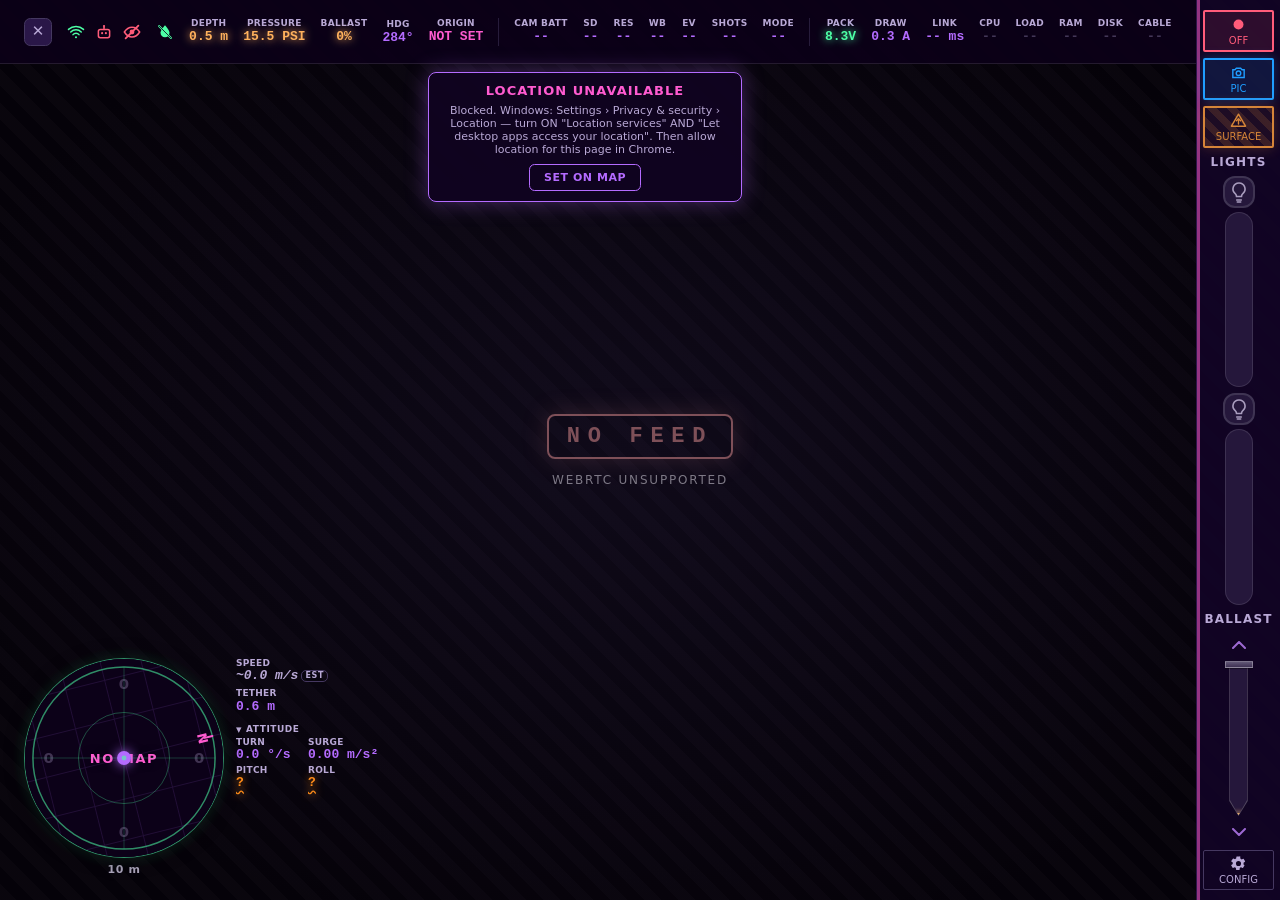
==== commit 74261b8c: "Paint the bank you could land on, and stop the chevrons implying a current THE LAUNCH BANK LAYER. En" ====
--- a/client/index.html
+++ b/client/index.html
@@ -217,7 +217,7 @@
            want after driving with them, and reports any layer this handheld does not
            have — because a missing layer and an empty stretch of canal look identical
            on a map and mean opposite things. -->
-      <button id="map-crt-toggle" class="map-btn" title="CHART LAYERS - open the list of Canal &amp; River Trust map layers: what every mark on the map means for this sub, whether the national chart store is on this handheld yet, and which layers it does not have. Every layer held is drawn by default; the switches are for pruning what you do not want. Hazards (locks, weirs, sluices, culverts, tunnel portals, outfalls) are always drawn and cannot be switched off." aria-label="CHART LAYERS - open the list of Canal &amp; River Trust map layers: what every mark on the map means for this sub, whether the national chart store is on this handheld yet, and which layers it does not have. Every layer held is drawn by default; the switches are for pruning what you do not want. Hazards (locks, weirs, sluices, culverts, tunnel portals, outfalls) are always drawn and cannot be switched off."><svg viewBox="0 0 24 24" width="18" height="18"><path fill="none" stroke="currentColor" stroke-width="1.8" stroke-linejoin="round" d="M12 3 21 8l-9 5-9-5z"/><path fill="none" stroke="currentColor" stroke-width="1.8" stroke-linejoin="round" d="M4.5 12 12 16.2 19.5 12"/><path fill="none" stroke="currentColor" stroke-width="1.8" stroke-linejoin="round" d="M4.5 15.8 12 20 19.5 15.8"/></svg></button>
+      <button id="map-crt-toggle" class="map-btn" title="CHART LAYERS - open the list of Canal &amp; River Trust map layers: what every mark on the map means for this sub, whether the national chart store is on this handheld yet, and which layers it does not have. Every layer held is drawn by default; the switches are for pruning what you do not want. Hazards (locks, weirs, sluices, culverts, tunnel portals, outfalls) are always drawn and cannot be switched off. The same panel carries the LIDAR LAUNCH-BANK layer, which paints which bank is low enough to carry a sub and a drum of cable down, and which is a wall." aria-label="CHART LAYERS - open the list of Canal &amp; River Trust map layers: what every mark on the map means for this sub, whether the national chart store is on this handheld yet, and which layers it does not have. Every layer held is drawn by default; the switches are for pruning what you do not want. Hazards (locks, weirs, sluices, culverts, tunnel portals, outfalls) are always drawn and cannot be switched off. The same panel carries the LIDAR LAUNCH-BANK layer, which paints which bank is low enough to carry a sub and a drum of cable down, and which is a wall."><svg viewBox="0 0 24 24" width="18" height="18"><path fill="none" stroke="currentColor" stroke-width="1.8" stroke-linejoin="round" d="M12 3 21 8l-9 5-9-5z"/><path fill="none" stroke="currentColor" stroke-width="1.8" stroke-linejoin="round" d="M4.5 12 12 16.2 19.5 12"/><path fill="none" stroke="currentColor" stroke-width="1.8" stroke-linejoin="round" d="M4.5 15.8 12 20 19.5 15.8"/></svg></button>
       <button id="map-close" class="map-btn" title="CLOSE the full-screen map." aria-label="CLOSE the full-screen map.">&#10005;</button>
     </div>
     <!-- CHART LAYERS PANEL (§ tasks 2/3) — built by crt.js from its own layer table,
@@ -230,7 +230,7 @@
          DOWNLOADING and CANNOT TELL applies to it. -->
     <div id="crt-panel" class="crt-panel">
       <div class="crt-top">
-        <span id="crt-panel-title" class="crt-title" title="CHART LAYERS - the Canal &amp; River Trust map data drawn over the imagery. The whole national network is held on this handheld, so these marks are there with no launch point, no area and no sub. Each row says what that kind of mark means FOR THIS SUB, whether it is being drawn, and - just as importantly - whether this handheld actually has the layer at all. A layer that is missing says ABSENT, a layer that is here with nothing in this water says NONE MAPPED, one that has not been fetched yet says DOWNLOADING, and one nobody could be asked about says CANNOT TELL. Those are four different facts and an empty-looking map cannot tell you which one you are looking at." aria-label="CHART LAYERS - the Canal &amp; River Trust map data drawn over the imagery. The whole national network is held on this handheld, so these marks are there with no launch point, no area and no sub. Each row says what that kind of mark means FOR THIS SUB, whether it is being drawn, and - just as importantly - whether this handheld actually has the layer at all. A layer that is missing says ABSENT, a layer that is here with nothing in this water says NONE MAPPED, one that has not been fetched yet says DOWNLOADING, and one nobody could be asked about says CANNOT TELL. Those are four different facts and an empty-looking map cannot tell you which one you are looking at.">CHART LAYERS</span>
+        <span id="crt-panel-title" class="crt-title" title="CHART LAYERS - the Canal &amp; River Trust map data drawn over the imagery. The whole national network is held on this handheld, so these marks are there with no launch point, no area and no sub. Each row says what that kind of mark means FOR THIS SUB, whether it is being drawn, and - just as importantly - whether this handheld actually has the layer at all. A layer that is missing says ABSENT, a layer that is here with nothing in this water says NONE MAPPED, one that has not been fetched yet says DOWNLOADING, and one nobody could be asked about says CANNOT TELL. Those are four different facts and an empty-looking map cannot tell you which one you are looking at. The block at the bottom is not Trust data at all: it is the LIDAR LAUNCH-BANK layer, Environment Agency terrain painted over the imagery in two colours to say which bank is under 2 m above the water and which is a wall. Amber there is a height difference and never permission to launch, and the row says separately whether the terrain has been processed for the water you are looking at - because bare satellite over a bank is not a statement that the bank is high." aria-label="CHART LAYERS - the Canal &amp; River Trust map data drawn over the imagery. The whole national network is held on this handheld, so these marks are there with no launch point, no area and no sub. Each row says what that kind of mark means FOR THIS SUB, whether it is being drawn, and - just as importantly - whether this handheld actually has the layer at all. A layer that is missing says ABSENT, a layer that is here with nothing in this water says NONE MAPPED, one that has not been fetched yet says DOWNLOADING, and one nobody could be asked about says CANNOT TELL. Those are four different facts and an empty-looking map cannot tell you which one you are looking at. The block at the bottom is not Trust data at all: it is the LIDAR LAUNCH-BANK layer, Environment Agency terrain painted over the imagery in two colours to say which bank is under 2 m above the water and which is a wall. Amber there is a height difference and never permission to launch, and the row says separately whether the terrain has been processed for the water you are looking at - because bare satellite over a bank is not a statement that the bank is high.">CHART LAYERS</span>
         <button id="crt-refresh" class="crt-btn" title="READ THE CHART STORE AGAIN - the national store on this handheld first, then this area's own card. Worth pressing after the launch download has finished or Neptune has been restarted: layers that said CANNOT TELL are re-requested and will report what they actually find." aria-label="READ THE CHART STORE AGAIN - the national store on this handheld first, then this area's own card. Worth pressing after the launch download has finished or Neptune has been restarted: layers that said CANNOT TELL are re-requested and will report what they actually find.">REFRESH</button>
         <button id="crt-credit-toggle" class="crt-btn crt-btn-i" aria-expanded="false" title="WHERE THIS DATA COMES FROM. The Open Government Licence asks that the Trust's data be credited wherever it is shown, and it is - here, one tap away, rather than pinned across the bottom of a panel whose job is telling you which hazards are on this handheld. It was taking a quarter of the height and squeezing the layer list into a scroll strip, which is a credit crowding out the safety information it sits beside." aria-label="WHERE THIS DATA COMES FROM. The Open Government Licence asks that the Trust's data be credited wherever it is shown, and it is - here, one tap away, rather than pinned across the bottom of a panel whose job is telling you which hazards are on this handheld. It was taking a quarter of the height and squeezing the layer list into a scroll strip, which is a credit crowding out the safety information it sits beside.">&#9432;</button>
         <button id="crt-close" class="crt-btn" title="CLOSE this panel. The layers themselves keep being drawn on the map exactly as they are now - closing the list does not switch anything off." aria-label="CLOSE this panel. The layers themselves keep being drawn on the map exactly as they are now - closing the list does not switch anything off.">CLOSE</button>
--- a/client/css/styles.css
+++ b/client/css/styles.css
@@ -663,6 +663,14 @@
   letter-spacing:.14em;color:var(--on-surface-variant)}
 .crt-head.t1{color:var(--hazard)}
 .crt-head.t2{color:var(--tertiary)}
+/* THE BANK BLOCK IS NOT A FOURTH TIER, so it is not coloured like one. The three tiers
+   above are a safety ORDER for Canal & River Trust marks; this is a raster wash about the
+   LAND, from the Environment Agency, painted under all of them. It wears the amber it
+   paints, and a rule above it, because "the Trust does not publish this stretch" and
+   "nobody has processed the terrain here" are different absences with different fixes and
+   the panel has to make that visible before either row is read. */
+.crt-head.tb{color:#E39A2E;margin-top:6px;padding-top:8px;
+  border-top:1px solid rgba(255,255,255,.10)}
 .crt-row{display:flex;align-items:center;gap:8px;padding:4px 10px;min-height:28px}
 .crt-row:hover{background:rgba(180,107,255,.08)}
 .crt-glyph{flex:0 0 18px;height:18px;line-height:0}
@@ -697,6 +705,23 @@
 .crt-state.s-held{color:color-mix(in srgb,var(--tertiary) 80%,var(--on-surface-variant));
   border-style:dashed;border-color:color-mix(in srgb,var(--tertiary) 40%,transparent)}
 .crt-state.s-off,.crt-state.s-no-area{color:rgba(185,169,214,.65)}
+/* PARTIAL and NOT HERE belong to the LIDAR bank layer, and they are the two states this
+   panel did not previously have a word for. Neither is a fault — nothing failed — so
+   neither wears an alarm colour; both are absences, so both are dashed like NOT
+   DOWNLOADED beside them. PARTIAL is the louder of the two because part of what is on
+   screen IS painted, which is the state most easily misread as a complete picture. */
+.crt-state.s-partial{color:#E39A2E;border-style:dashed;
+  border-color:color-mix(in srgb,#E39A2E 55%,transparent)}
+.crt-state.s-outside{color:rgba(185,169,214,.8);border-style:dashed;
+  border-color:rgba(185,169,214,.45)}
+/* UNREADABLE is a fault — a file that is on this handheld and will not parse — so it wears
+   the fault colour ABSENT wears. CANNOT BUILD is not: nothing broke, this machine simply
+   cannot do the arithmetic, and the Pi is in that state permanently and on purpose. An
+   alarm colour on the vehicle's normal condition is how alarm colours stop meaning
+   anything, so it is dashed and dim like every other honest absence. */
+.crt-state.s-unreadable{color:var(--error);border-color:var(--error);border-style:dashed}
+.crt-state.s-no-library{color:rgba(185,169,214,.8);border-style:dashed;
+  border-color:rgba(185,169,214,.45)}
 /* A count with a +N on it is two facts in one pill: what the Pi has saved, and what
    this sub has measured since. Bordered so the compound reading is visibly compound. */
 .crt-state.live{border-color:var(--tertiary)}
@@ -720,6 +745,15 @@
    dimming it would file it with the absences. */
 .crt-row.downloading .crt-glyph{opacity:.8}
 .crt-row.held .crt-glyph{opacity:.85}
+/* The bank row dims on the same rule the chart rows do — the two swatches are the layer's
+   own colours, so a dimmed key is the honest picture of a key for something that is not
+   being painted. NOT HERE and PARTIAL dim less than ABSENT: the data exists, it just does
+   not cover the water on screen, and filing that with a missing file would be the same
+   flattening this whole panel exists to prevent. */
+.crt-row.bank.outside .crt-glyph,.crt-row.bank.partial .crt-glyph{opacity:.6}
+.crt-row.bank.unreadable .crt-glyph,.crt-row.bank.no-library .crt-glyph{opacity:.4}
+.crt-row.bank.unreadable .crt-name{color:var(--on-surface-variant)}
+.crt-row.bank .crt-name{letter-spacing:.02em}
 /* BOUNDED, AND IT HAS TO BE. With every layer drawn, the national store hands back
    nine distinct licence statements instead of one, and an unbounded credit block grew
    until it pushed the entire layer list off the bottom of a 330 px panel — the whole
@@ -742,6 +776,13 @@
 .crt-g.t1 polygon{fill:var(--hazard);stroke:#0c0118;stroke-width:1.4}
 .crt-g.t1 text{fill:#0c0118}
 .crt-g.t2 rect{fill:rgba(12,1,24,.75);stroke:var(--tertiary);stroke-width:1.4}
+/* THE CHEVRON ROWS. Locks and bridges are the only two layers in the whole national set
+   that carry a direction, so they are the only two whose key glyph is a polygon instead
+   of the tier's symmetric shape — and a tier-2 polygon had no rule at all, which would
+   have left the bridges swatch an unfilled, unstroked ghost beside a map full of green
+   chevrons. Same fill and stroke as the rounded square it replaces: the SHAPE changed
+   because the data says something extra, and nothing about the tier did. */
+.crt-g.t2 polygon{fill:rgba(12,1,24,.75);stroke:var(--tertiary);stroke-width:1.4}
 .crt-g.t2 text{fill:var(--tertiary)}
 .crt-g.t3 circle{fill:rgba(12,1,24,.75);stroke:rgba(200,170,255,.75);stroke-width:1.4}
 .crt-g.t3 text{fill:rgba(200,170,255,.9)}
@@ -1120,6 +1161,14 @@
   justify-content:space-between;column-gap:10px}
 #leak-icon{display:inline-flex;width:18px;height:18px;flex:0 0 auto;align-self:center}
 #leak-icon svg{width:18px;height:18px}
+/* Only latched states are pressable — see renderLeakRearm. The hit area is grown
+   past the 18px glyph because this is tapped with wet hands on a handheld, and the
+   ring is the only thing saying "this is a control" on an icon that is otherwise
+   pure status. */
+#leak-icon[data-rearm]{cursor:pointer;border-radius:50%;outline-offset:2px;
+  box-shadow:0 0 0 1px rgba(255,255,255,.35)}
+#leak-icon[data-rearm]:hover{box-shadow:0 0 0 2px rgba(255,255,255,.6)}
+#leak-icon[data-rearm]:focus-visible{outline:2px solid var(--hazard)}
 
 /* ---- flex utilities (used by the viewport-fitting rail) ---- */
 .flex-1{flex:1 1 0%}
